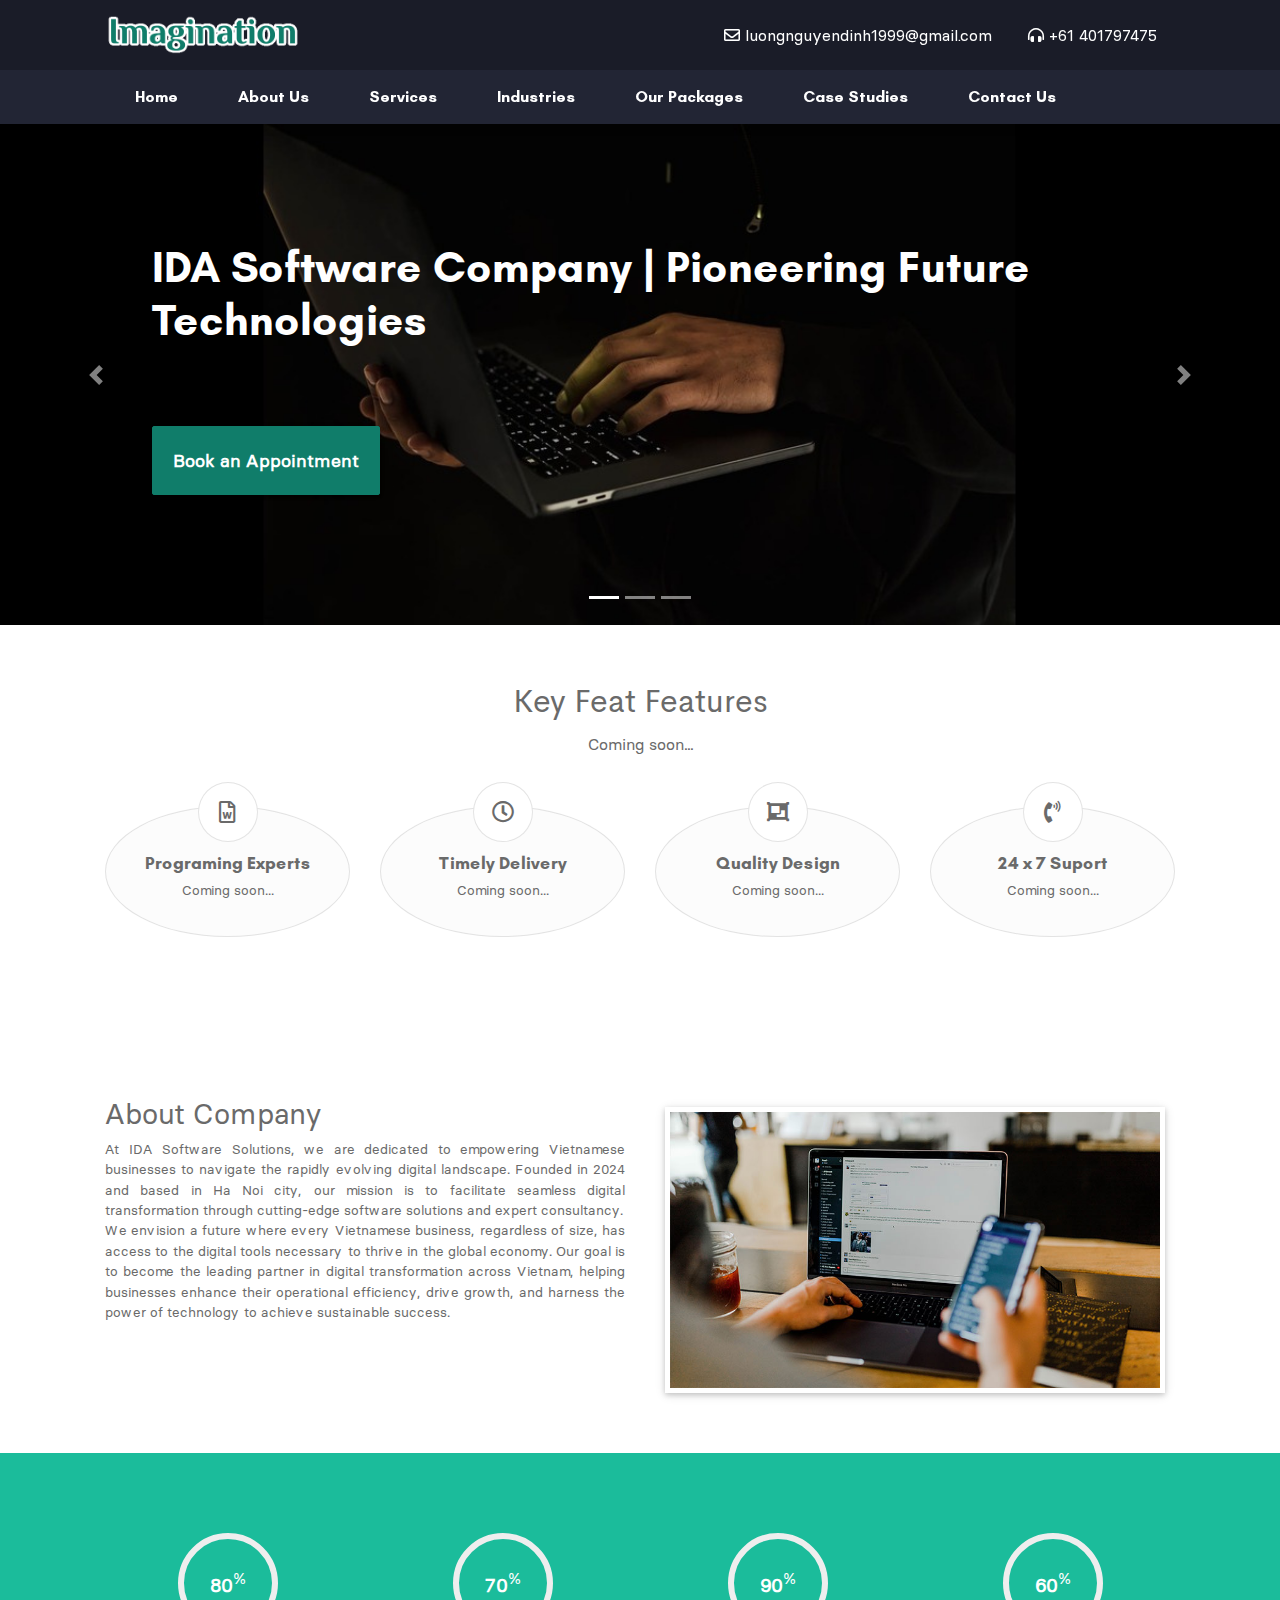
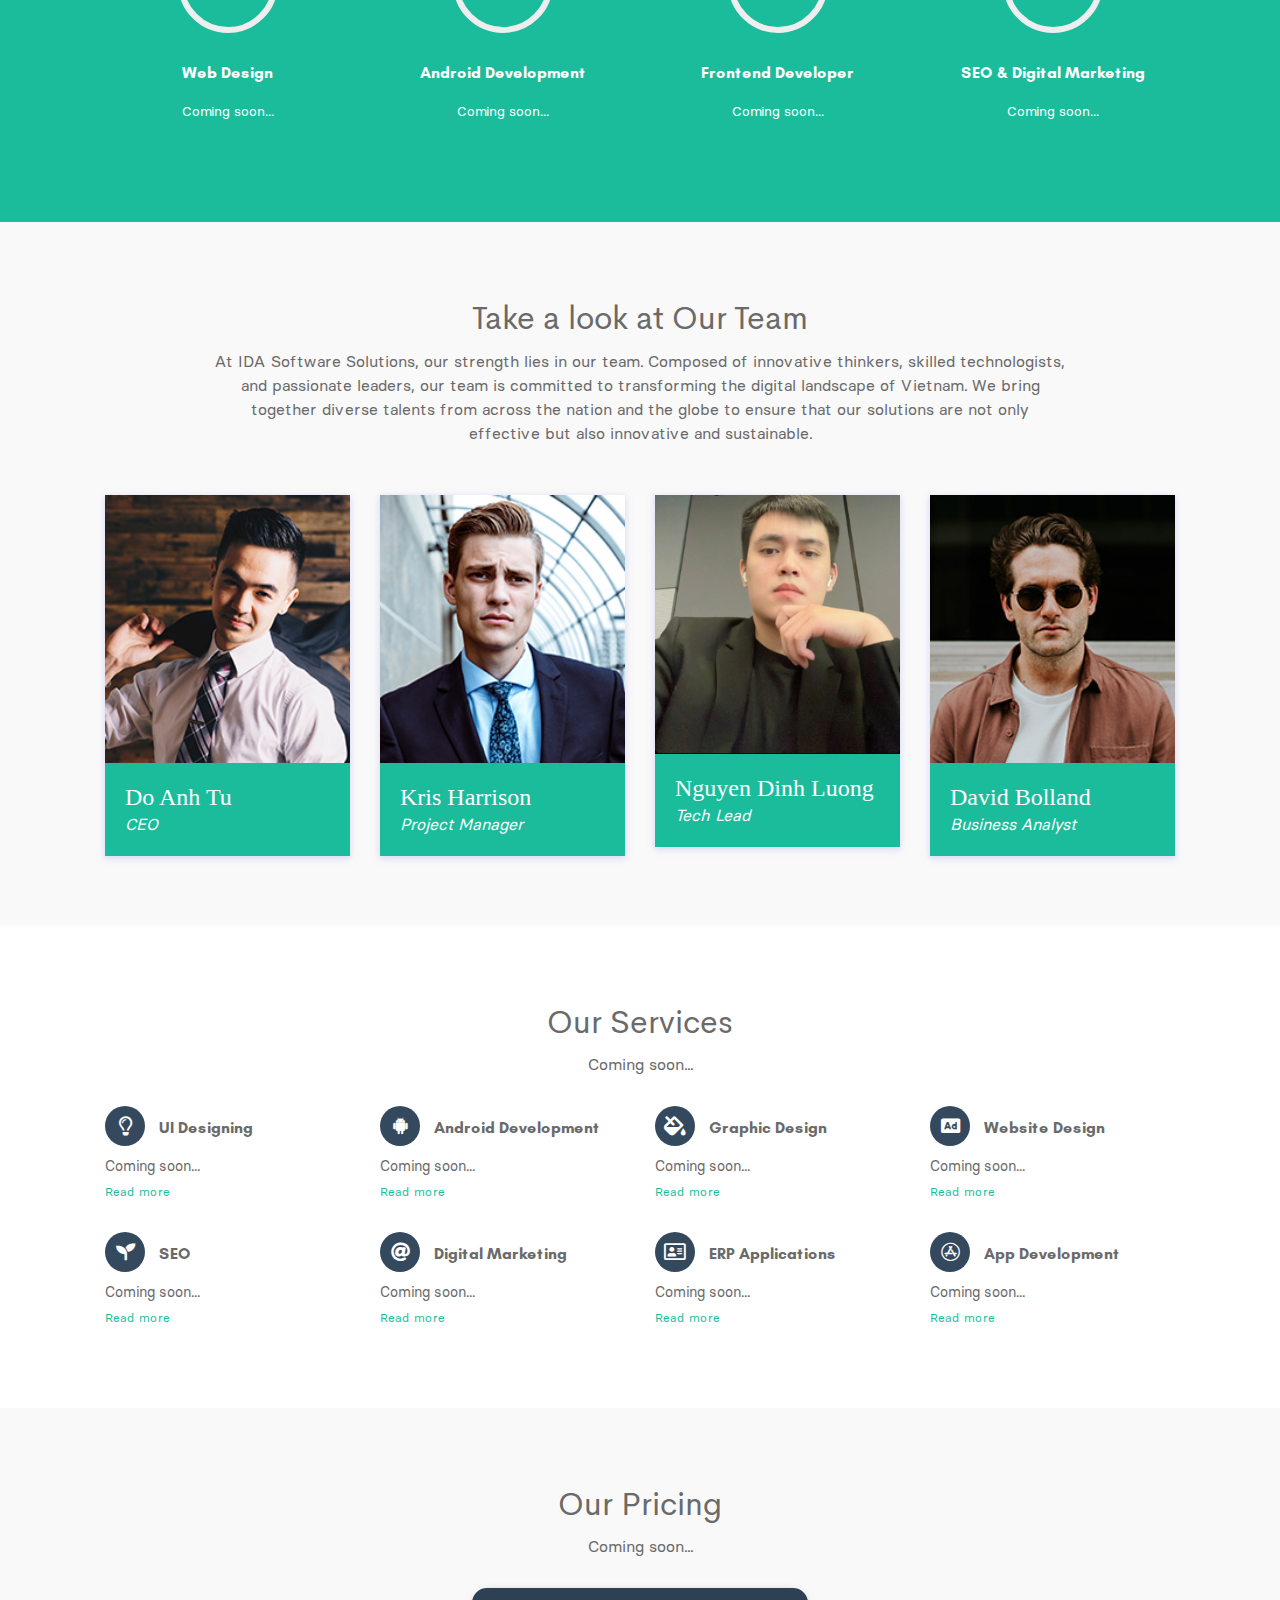
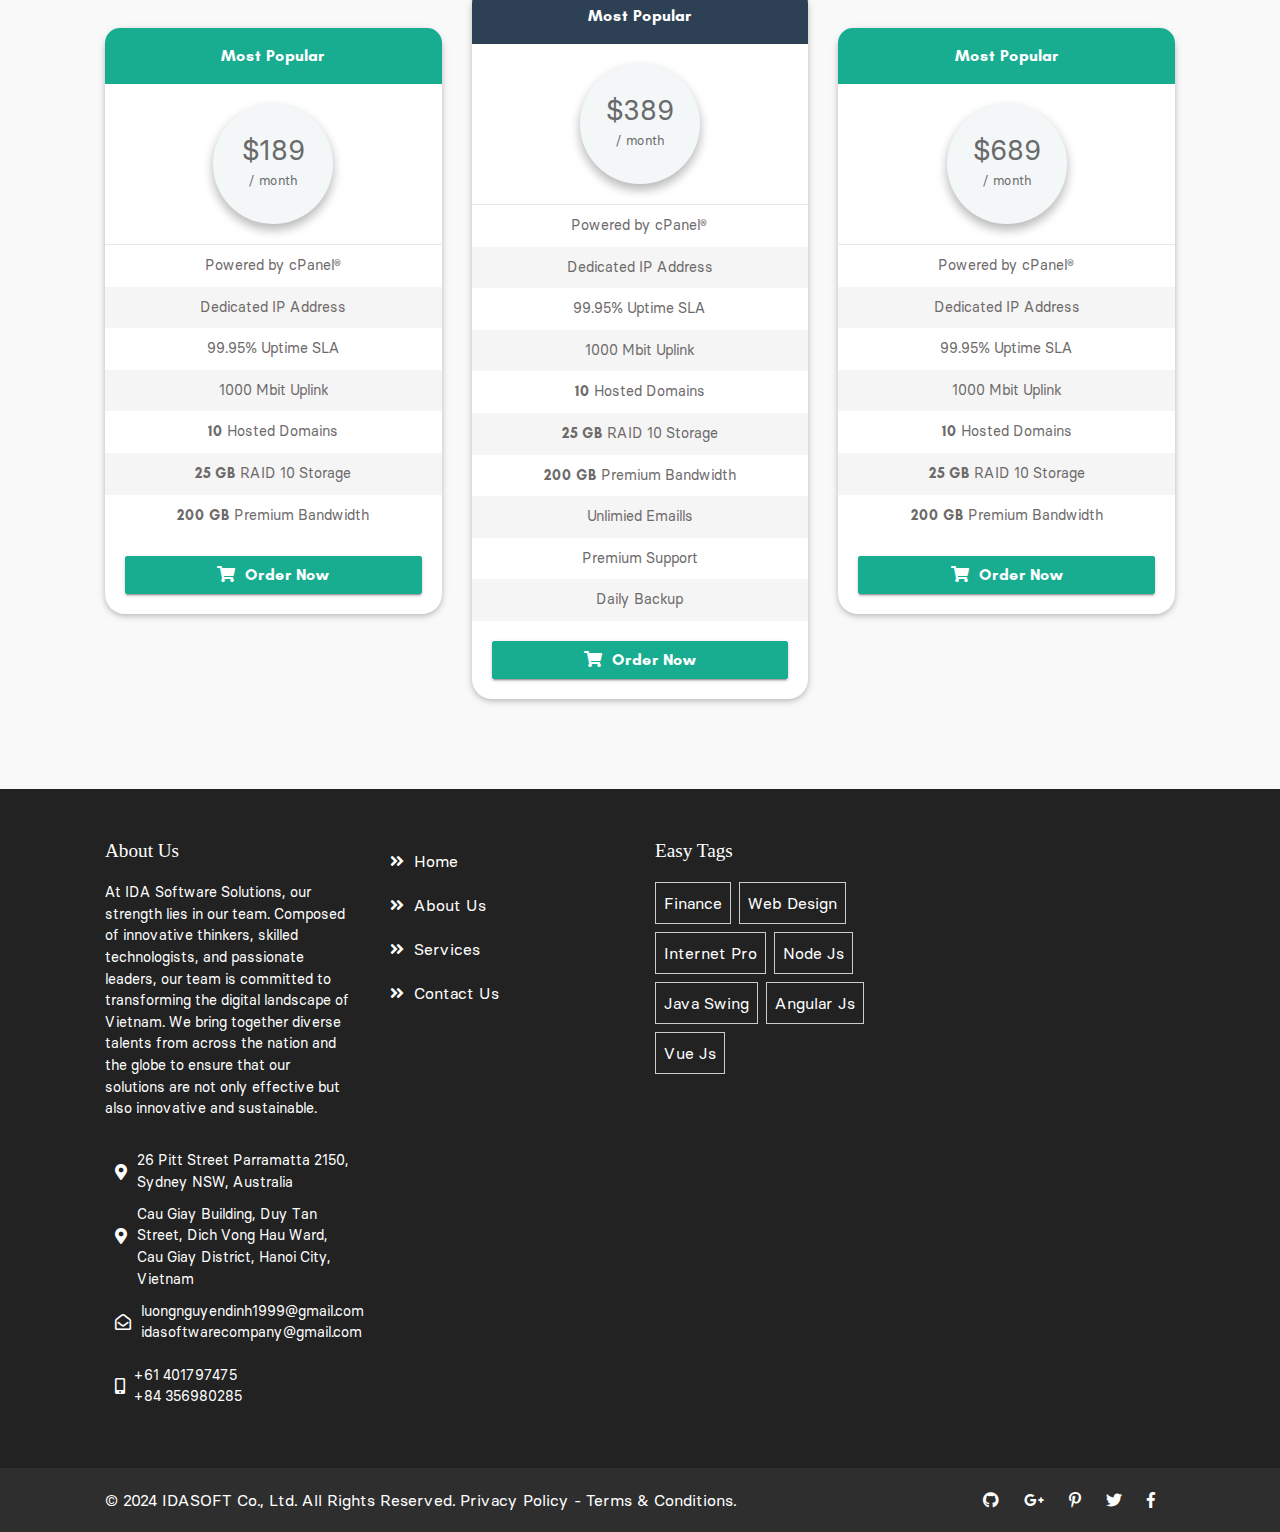
==== index.html @ e27342ec "Change content of web pages" ====
<!doctype html>
<html lang="en">

<head>
    <meta charset="utf-8">
    <meta name="viewport" content="width=device-width, initial-scale=1, shrink-to-fit=no">
    <title> IDA Software Company | Pioneering Future Technologies</title>

    <link rel="shortcut icon" href="assets/images/fav.jpg">
    <link rel="stylesheet" href="assets/css/bootstrap.min.css">
    <link rel="stylesheet" href="assets/css/fontawsom-all.min.css">
    <link rel="stylesheet" href="assets/css/animate.css">
    <link rel="stylesheet" type="text/css" href="assets/css/style.css" />
</head>

<body>
    <!--################### Header Starts Here #######################--->
    <div class="header-container container-fluid">
        <div class="header-top">
            <div class="container">
                <div class="row">
                    <div class="col-lg-3 col-md-12">
                        <img src="assets/images/logo.png" alt="">
                        <button class="navbar-toggler d-lg-none d-md-block " type="button" data-toggle="collapse" data-target="#navbarSupportedContent" aria-controls="navbarSupportedContent" aria-expanded="false" aria-label="Toggle navigation">
                            <i class="fas fa-bars"></i>
                        </button>
                    </div>
                    <div class="col-lg-9 d-none d-lg-block">
                        <ul>
                            <li><i class="far fa-envelope"></i> luongnguyendinh1999@gmail.com</li>
                            <li><i class="fas fa-headphones-alt"></i> +61 401797475</li>
                        </ul>
                    </div>
                </div>
            </div>
        </div>
        <div id="menu-jk" class="header-bottom contaienr-fluid">
            <div class="container">

                <nav class="navbar navbar-expand-lg navbar-light bg-light">


                    <div class="collapse navbar-collapse" id="navbarSupportedContent">
                        <ul class="navbar-nav mr-auto">
                            <li class="nav-item active">
                                <a class="nav-link" href="index.html">Home <span class="sr-only">(current)</span></a>
                            </li>
                            <li class="nav-item">
                                <a class="nav-link" href="">About Us</a>
                            </li>
                            <li class="nav-item">
                                <a class="nav-link" href="">Services</a>
                            </li>
                            <li class="nav-item">
                                <a class="nav-link" href="">Industries</a>
                            </li>
                            <li class="nav-item">
                                <a class="nav-link" href="">Our Packages</a>
                            </li>
                            <li class="nav-item">
                                <a class="nav-link" href="">Case Studies</a>
                            </li>
                            <li class="nav-item">
                                <a class="nav-link" href="contact-us.html">Contact Us</a>
                            </li>
                        </ul>

                    </div>
                </nav>
            </div>
        </div>
    </div>


    <!--################### Slider Starts Here #######################--->

    <div class="slider-detail">

        <div id="carouselExampleIndicators" class="carousel slide" data-ride="carousel">
            <ol class="carousel-indicators">
                <li data-target="#carouselExampleIndicators" data-slide-to="0" class="active"></li>
                <li data-target="#carouselExampleIndicators" data-slide-to="1"></li>
                <li data-target="#carouselExampleIndicators" data-slide-to="2"></li>
            </ol>
            <div class="carousel-inner">
                <div class="carousel-item active">
                    <img class="d-block w-100" src="assets/images/slider/slider1.jpg" alt="First slide">
                    <div class="carousel-caption vdg-cur d-none d-md-block">
                        <h5 class="animated bounceInDown">IDA Software Company | Pioneering Future Technologies</h5>
                        <p class="animated bounceInLeft"></p>
                        <div class="row vbh">
                            <div class="btn btn-success animated bounceInUp"> Book an Appointment </div>
                        </div>
                    </div>
                </div>
                <div class="carousel-item ">
                    <img class="d-block w-100" src="assets/images/slider/slider2.jpg" alt="Second slide">
                    <div class="carousel-caption fvgb d-none d-md-block">
                        <h5 class="animated bounceInDown">Providing digital solutions for businesses</h5>
                        <p class="animated bounceInLeft"></p>
                        <div class="row vbh">

                            <div class="btn btn-success animated bounceInUp"> Book an Appointment </div>
                        </div>
                    </div>
                </div>
                <div class="carousel-item ">
                    <img class="d-block w-100" src="assets/images/slider/slider3.jpg" alt="Third slide">
                    <div class="carousel-caption fvgb d-none d-md-block">
                        <h5 class="animated bounceInDown">Provide strategies and solutions to help the government effectively transform digitally</h5>
                        <p class="animated bounceInLeft"></p>
                        <div class="row vbh">
                            <div class="btn btn-success animated bounceInUp"> Book an Appointment </div>
                        </div>
                    </div>
                </div>
            </div>
            <a class="carousel-control-prev" href="#carouselExampleIndicators" role="button" data-slide="prev">
                <span class="carousel-control-prev-icon" aria-hidden="true"></span>
                <span class="sr-only">Previous</span>
            </a>
            <a class="carousel-control-next" href="#carouselExampleIndicators" role="button" data-slide="next">
                <span class="carousel-control-next-icon" aria-hidden="true"></span>
                <span class="sr-only">Next</span>
            </a>
        </div>


    </div>

    <!--################### Key Features Starts Here #######################--->
       
        <div class="key-feature container-fluid">
           <div class="container">
              <div class="session-title row">
                  <h2>Key Feat Features</h2>
                  <p>Coming soon...</p>
              </div>
               <div class="row">
                   <div class="col-md-3 key-div">
                       <div class="key-cover">
                           <i class="far fa-file-word"></i>
                           <h4>Programing Experts</h4>
                           <p>Coming soon...</p>
                       </div>
                   </div>
                   <div class="col-md-3 key-div">
                       <div class="key-cover">
                           <i class="far fa-clock"></i>
                           <h4>Timely Delivery</h4>
                           <p>Coming soon...</p>
                       </div>
                   </div>
                   <div class="col-md-3 key-div">
                       <div class="key-cover">
                           <i class="fas fa-object-group"></i>
                           <h4>Quality Design</h4>
                           <p>Coming soon...</p>
                       </div>
                   </div>
                   <div class="col-md-3 key-div">
                       <div class="key-cover">
                           <i class="fas fa-phone-volume"></i>
                           <h4>24 x 7 Suport</h4>
                           <p>Coming soon...</p>
                       </div>
                   </div>
               </div>
           </div>
       </div>


    <!--################### Testimonial Starts Here #######################--->
<!--        <div class="testimonial-container contaienr-fluid">-->
<!--            <div class="container">-->
<!--                <div class="session-title row">-->
<!--                  <h2>What People Say about Us</h2>-->
<!--                  <p>Lorem ipsum dolor sit amet, consectetur adipiscing elit. Fusce fringilla vel nisl a dictum. Donec ut est arcu. Donec hendrerit velit</p>-->
<!--                </div>-->
<!--                <div class="test-row row">-->
<!--                    <div class="col-md-6">-->
<!--                        <div class="test-card">-->
<!--                            <div class="image">-->
<!--                                <img src="assets/images/testimonial/member-01.jpg" alt="">-->
<!--                            </div>-->
<!--                            <div class="detail">-->
<!--                                <h3>Krisinan Kumar</h3>-->
<!--                                <p>Vestibulum consequat ligula sit amet ligula mollis consequat  In consequat tincidunt risus. pellentesque pulvinar. Suspendisse congue a diam in volutpat. Nullam maximus, lectus </p>-->
<!--                            </div>-->
<!--                        </div>-->
<!--                    </div>-->
<!--                    <div class="col-md-6">-->
<!--                        <div class="test-card">-->
<!--                            <div class="image">-->
<!--                                <img src="assets/images/testimonial/member-02.jpg" alt="">-->
<!--                            </div>-->
<!--                            <div class="detail">-->
<!--                                <h3>Steve Smith</h3>-->
<!--                                <p>Vestibulum consequat ligula sit amet ligula mollis consequat  In consequat tincidunt risus. pellentesque pulvinar. Suspendisse congue a diam in volutpat. Nullam maximus, lectus </p>-->
<!--                            </div>-->
<!--                        </div>-->
<!--                    </div>-->
<!--                    -->
<!--                    <div class="col-md-6">-->
<!--                        <div class="test-card">-->
<!--                            <div class="image">-->
<!--                                <img src="assets/images/testimonial/member-03.jpg" alt="">-->
<!--                            </div>-->
<!--                            <div class="detail">-->
<!--                                <h3>Adel Reshide</h3>-->
<!--                                <p>Vestibulum consequat ligula sit amet ligula mollis consequat  In consequat tincidunt risus. pellentesque pulvinar. Suspendisse congue a diam in volutpat. Nullam maximus, lectus </p>-->
<!--                            </div>-->
<!--                        </div>-->
<!--                    </div>-->
<!--                    -->
<!--                    <div class="col-md-6">-->
<!--                        <div class="test-card">-->
<!--                            <div class="image">-->
<!--                                <img src="assets/images/testimonial/member-04.jpg" alt="">-->
<!--                            </div>-->
<!--                            <div class="detail">-->
<!--                                <h3>Jonney Smith</h3>-->
<!--                                <p>Vestibulum consequat ligula sit amet ligula mollis consequat  In consequat tincidunt risus. pellentesque pulvinar. Suspendisse congue a diam in volutpat. Nullam maximus, lectus </p>-->
<!--                            </div>-->
<!--                        </div>-->
<!--                    </div>-->
<!--                    -->
<!--                </div>-->
<!--            </div>-->
<!--        </div>-->


    <!--################### About Us Starts Here #######################--->

         <div id="about" class="about-company">
          <div class="container">
              <div class="row">
                 <div class="col-md-6">
                   <div class="detail">
                       <h3>About Company</h3>
                       <p>At IDA Software Solutions, we are dedicated to empowering Vietnamese businesses to navigate the rapidly evolving digital landscape. Founded in 2024 and based in Ha Noi city, our mission is to facilitate seamless digital transformation through cutting-edge software solutions and expert consultancy.</p>
                       <p>We envision a future where every Vietnamese business, regardless of size, has access to the digital tools necessary to thrive in the global economy. Our goal is to become the leading partner in digital transformation across Vietnam, helping businesses enhance their operational efficiency, drive growth, and harness the power of technology to achieve sustainable success.</p>
                   </div>
               </div>
               <div class="col-md-6">
                   <div class="imag">
                       <img src="assets/images/about.jpg" alt="">
                   </div>
               </div> 
              </div>
          </div>
           
       </div>

    <!--################### Latest News Starts Here #######################--->
<!--        <div class="blog-container contaienr-fluid">-->
<!--            <div class="container">-->
<!--                <div class="session-title row">-->
<!--                  <h2>What People Say about Us</h2>-->
<!--                  <p>Lorem ipsum dolor sit amet, consectetur adipiscing elit. Fusce fringilla vel nisl a dictum. Donec ut est arcu. Donec hendrerit velit</p>-->
<!--                </div>-->
<!--                <div class="row news-row">-->
<!--                    <div class="col-md-6">-->
<!--                        <div class="news-card">-->
<!--                            <div class="image">-->
<!--                                <img src="assets/images/blog/blog_01.jpg" alt="">-->
<!--                            </div>-->
<!--                            <div class="detail">-->
<!--                                <h3>Latest News about Smarteye</h3>-->
<!--                                <p>Lorem ipsum dolor sit amet, consectetur adipiscing elit. Fusce fringilla vel nisl a dictum. Donec ut est arcu. Donec hendrerit consectetur adipiscing elit. </p>-->
<!--                                <p class="footp">-->
<!--                                    27 Comments <span>/</span>-->
<!--                                    Blog Design <span>/</span>-->
<!--                                    Read More-->
<!--                                </p>-->
<!--                            </div>-->
<!--                        </div>-->
<!--                    </div>-->
<!--                    <div class="col-md-6">-->
<!--                        <div class="news-card">-->
<!--                            <div class="image">-->
<!--                                <img src="assets/images/blog/blog_02.jpg" alt="">-->
<!--                            </div>-->
<!--                            <div class="detail">-->
<!--                                <h3>Apple Launch its New Phone</h3>-->
<!--                                <p>Lorem ipsum dolor sit amet, consectetur adipiscing elit. Fusce fringilla vel nisl a dictum. Donec ut est arcu. Donec hendrerit consectetur adipiscing elit. </p>-->
<!--                                <p class="footp">-->
<!--                                    27 Comments <span>/</span>-->
<!--                                    Blog Design <span>/</span>-->
<!--                                    Read More-->
<!--                                </p>-->
<!--                            </div>-->
<!--                        </div>-->
<!--                    </div>-->
<!--                    <div class="col-md-6">-->
<!--                        <div class="news-card">-->
<!--                            <div class="image">-->
<!--                                <img src="assets/images/blog/blog_03.jpg" alt="">-->
<!--                            </div>-->
<!--                            <div class="detail">-->
<!--                                <h3>About Windows 10 Update</h3>-->
<!--                                <p>Lorem ipsum dolor sit amet, consectetur adipiscing elit. Fusce fringilla vel nisl a dictum. Donec ut est arcu. Donec hendrerit consectetur adipiscing elit. </p>-->
<!--                                <p class="footp">-->
<!--                                    27 Comments <span>/</span>-->
<!--                                    Blog Design <span>/</span>-->
<!--                                    Read More-->
<!--                                </p>-->
<!--                            </div>-->
<!--                        </div>-->
<!--                    </div>-->
<!--                    <div class="col-md-6">-->
<!--                        <div class="news-card">-->
<!--                            <div class="image">-->
<!--                                <img src="assets/images/blog/blog_04.jpg" alt="">-->
<!--                            </div>-->
<!--                            <div class="detail">-->
<!--                                <h3>Latest News about Smarteye</h3>-->
<!--                                <p>Lorem ipsum dolor sit amet, consectetur adipiscing elit. Fusce fringilla vel nisl a dictum. Donec ut est arcu. Donec hendrerit consectetur adipiscing elit. </p>-->
<!--                                <p class="footp">-->
<!--                                    27 Comments <span>/</span>-->
<!--                                    Blog Design <span>/</span>-->
<!--                                    Read More-->
<!--                                </p>-->
<!--                            </div>-->
<!--                        </div>-->
<!--                    </div>-->
<!--                </div>-->
<!--            </div>-->
<!--        </div>-->
    <!--################### Count Starts Here #######################--->
       <div id="why" class="our-capablit container-fluid">
           <div class="layy">
               <div class="container">
                  <div class="row">
                    <div class="col-md-3">
                       <div class="cap-det">
                           <!-- Progress bar 1 -->
                            <div class="progress mx-auto" data-value='80'>
                              <span class="progress-left">
                                    <span class="progress-bar border-primary"></span>
                              </span>
                              <span class="progress-right">
                                    <span class="progress-bar border-primary"></span>
                              </span>
                              <div class="progress-value w-100 h-100 rounded-circle d-flex align-items-center justify-content-center">
                                <div class="h2 font-weight-bold">80<sup class="small">%</sup></div>
                              </div>
                            </div>
                            <!-- END -->
                           <h6>Web Design</h6>
                           <p>Coming soon...</p>
                       </div>
                   </div>
                   <div class="col-md-3">
                       <div class="cap-det">
                          <!-- Progress bar 1 -->
                            <div class="progress mx-auto" data-value='80'>
                              <span class="progress-left">
                                    <span class="progress-bar border-primary"></span>
                              </span>
                              <span class="progress-right">
                                    <span class="progress-bar border-primary"></span>
                              </span>
                              <div class="progress-value w-100 h-100 rounded-circle d-flex align-items-center justify-content-center">
                                <div class="h2 font-weight-bold">70<sup class="small">%</sup></div>
                              </div>
                            </div>
                            <!-- END -->
                           <h6>Android Development</h6>
                           <p>Coming soon...</p>
                       </div>
                   </div>
                   <div class="col-md-3">
                       <div class="cap-det">
                          <!-- Progress bar 1 -->
                            <div class="progress mx-auto" data-value='80'>
                              <span class="progress-left">
                                    <span class="progress-bar border-primary"></span>
                              </span>
                              <span class="progress-right">
                                    <span class="progress-bar border-primary"></span>
                              </span>
                              <div class="progress-value w-100 h-100 rounded-circle d-flex align-items-center justify-content-center">
                                <div class="h2 font-weight-bold">90<sup class="small">%</sup></div>
                              </div>
                            </div>
                            <!-- END -->
                           <h6>Frontend Developer</h6>
                           <p>Coming soon...</p>
                       </div>
                   </div>
                   
                   <div class="col-md-3">
                       <div class="cap-det">
                          <!-- Progress bar 1 -->
                            <div class="progress mx-auto" data-value='80'>
                              <span class="progress-left">
                                    <span class="progress-bar border-primary"></span>
                              </span>
                              <span class="progress-right">
                                    <span class="progress-bar border-primary"></span>
                              </span>
                              <div class="progress-value w-100 h-100 rounded-circle d-flex align-items-center justify-content-center">
                                <div class="h2 font-weight-bold">60<sup class="small">%</sup></div>
                              </div>
                            </div>
                            <!-- END -->
                           <h6>SEO & Digital Marketing</h6>
                           <p>Coming soon...</p>
                       </div>
                   </div>
                  </div>
               </div>
           </div>
       </div>


    <!--################### Team Starts Here #######################--->
    <section class="our-team team-11">
        <div class="container">
            <div class="session-title row">
                  <h2>Take a look at Our Team</h2>
                  <p>At IDA Software Solutions, our strength lies in our team. Composed of innovative thinkers, skilled technologists, and passionate leaders, our team is committed to transforming the digital landscape of Vietnam. We bring together diverse talents from across the nation and the globe to ensure that our solutions are not only effective but also innovative and sustainable.</p>
            </div>
            <div class="row team-row">
                <div class="col-md-3 col-sm-6">
                    <div class="single-usr">
                        <img src="assets/images/team/team-memb1.jpg" alt="">
                        <div class="det-o">
                            <h4>Do Anh Tu</h4>
                            <i>CEO</i>
                        </div>
                    </div>
                </div>
                <div class="col-md-3 col-sm-6">
                    <div class="single-usr">
                        <img src="assets/images/team/team-memb3.jpg" alt="">
                        <div class="det-o">
                            <h4>Kris Harrison</h4>
                            <i>Project Manager</i>
                        </div>
                    </div>
                </div>
                <div class="col-md-3 col-sm-6">
                    <div class="single-usr">
                        <img src="assets/images/team/team-memb4.jpg" alt="">
                        <div class="det-o">
                            <h4>Nguyen Dinh Luong</h4>
                            <i>Tech Lead</i>
                        </div>
                    </div>
                </div>
                <div class="col-md-3 col-sm-6">
                    <div class="single-usr">
                        <img src="assets/images/team/team-memb2.jpg" alt="">
                        <div class="det-o">
                            <h4>David Bolland</h4>
                            <i>Business Analyst</i>
                        </div>
                    </div>
                </div>
            </div>
        </div>
    </section>
    <!--################### Services Starts Here #######################--->
    <div class="services container-fluid">
       <div class="container">
           <div class="session-title row">
                  <h2>Our Services</h2>
                  <p>Coming soon...</p>
            </div>
            <div class="service-row row">
                <div class="col-md-3">
                    <div class="service-card">
                        <h4><i class="far fa-lightbulb"></i> UI Designing</h4>
                        <p>Coming soon...</p>
                        <span>Read more</span>
                    </div>
                </div>
                
                <div class="col-md-3">
                    <div class="service-card">
                        <h4><i class="fab fa-android"></i> Android Development</h4>
                        <p>Coming soon...</p>
                        <span>Read more</span>
                    </div>
                </div>
                
                <div class="col-md-3">
                    <div class="service-card">
                        <h4><i class="fas fa-fill-drip"></i> Graphic Design</h4>
                        <p>Coming soon...</p>
                        <span>Read more</span>
                    </div>
                </div>
                
                <div class="col-md-3">
                    <div class="service-card">
                        <h4><i class="fas fa-ad"></i> Website Design</h4>
                        <p>Coming soon...</p>
                        <span>Read more</span>
                    </div>
                </div>
                
                <div class="col-md-3">
                    <div class="service-card">
                        <h4><i class="fas fa-seedling"></i> SEO</h4>
                        <p>Coming soon...</p>
                        <span>Read more</span>
                    </div>
                </div>
                
                <div class="col-md-3">
                    <div class="service-card">
                        <h4><i class="fas fa-at"></i> Digital Marketing</h4>
                        <p>Coming soon...</p>
                        <span>Read more</span>
                    </div>
                </div>
                
                <div class="col-md-3">
                    <div class="service-card">
                        <h4><i class="far fa-address-card"></i> ERP  Applications</h4>
                        <p>Coming soon...</p>
                        <span>Read more</span>
                    </div>
                </div>
                
                <div class="col-md-3">
                    <div class="service-card">
                        <h4><i class="fab fa-app-store"></i> App Development</h4>
                        <p>Coming soon...</p>
                        <span>Read more</span>
                    </div>
                </div>
                
            </div>
       </div>
        
    </div>


    <!--################### Pricing Starts Here #######################--->
    
     <section id="price" class="price-tab container-fluid">
        <div class="container">
           <div class="session-title row">
                 <h2>Our Pricing</h2>
                 <p>Coming soon...</p>
           </div>
            <div class="row">
               
                <div class="col-md-4">
                    <div class="product-box">
                        <div class="product-popular">
                            Most Popular
                        </div>
                        <div class="product-price">
                            <div class="rokij"> $189 <p class="term"> / month</p></div>
                            
                        </div>
                        <div class="product-features">
                            
                            <ul class="smal">
                               
                                <li>
                                    Powered by cPanel®
                                </li>
                                <li>
                                    Dedicated IP Address
                                </li>
                                <li>
                                    99.95% Uptime SLA
                                </li>
                                <li>
                                    1000 Mbit Uplink
                                </li>
                                <li>
                                    <strong>10</strong> Hosted Domains
                                </li>
                                <li>
                                    <strong>25 GB</strong> RAID 10 Storage
                                </li>
                                <li>
                                    <strong>200 GB</strong> Premium Bandwidth
                                </li>
                            </ul>
                        </div>
                        <div class="product-order">
                            <a class="btn btn-success" href="products-cloud-hosting.html#cloud-starter-monthly">
                                <i class="fas fa-shopping-cart icon-left"></i>Order Now
                            </a>
                        </div>
                    </div>
                </div>

                <div class="col-md-4">
                    <div class="product-box ultimate">
                        <div class="product-popular ppo">
                            Most Popular
                        </div>
                        
                        <div class="product-price">
                            <div class="rokij">$389 <p class="term"> / month</p></div>
                            
                        </div>
                        <div class="product-features">
                           
                            <ul class="smal">
                                <li>
                                    Powered by cPanel®
                                </li>
                                <li>
                                    Dedicated IP Address
                                </li>
                                <li>
                                    99.95% Uptime SLA
                                </li>
                                <li>
                                    1000 Mbit Uplink
                                </li>
                                <li>
                                    <strong>10</strong> Hosted Domains
                                </li>
                                <li>
                                    <strong>25 GB</strong> RAID 10 Storage
                                </li>
                                <li>
                                    <strong>200 GB</strong> Premium Bandwidth
                                </li>
                                <li>
                                    Unlimied Emaills
                                </li>
                                <li>
                                   Premium Support
                                </li>
                                <li>
                                    Daily Backup
                                </li>
                            </ul>
                        </div>
                        <div class="product-order">
                            <a class="btn btn-success" href="products-cloud-hosting.html#cloud-starter-monthly">
                                <i class="fas fa-shopping-cart icon-left"></i>Order Now
                            </a>
                        </div>
                    </div>
                </div>

                <div class="col-md-4">
                    <div class="product-box">
                        <div class="product-popular">
                            Most Popular
                        </div>
                        <div class="product-price">
                            <div class="rokij">$689<p class="term"> / month</p></div>
                        </div>
                        <div class="product-features">
                            
                            <ul class="smal">
                                <li>
                                    Powered by cPanel®
                                </li>
                                <li>
                                    Dedicated IP Address
                                </li>
                                <li>
                                    99.95% Uptime SLA
                                </li>
                                <li>
                                    1000 Mbit Uplink
                                </li>
                                 <li>
                                    <strong>10</strong> Hosted Domains
                                </li>
                                <li>
                                    <strong>25 GB</strong> RAID 10 Storage
                                </li>
                                <li>
                                    <strong>200 GB</strong> Premium Bandwidth
                                </li>
                            </ul>
                        </div>
                        <div class="product-order">
                            <a class="btn btn-success" href="products-cloud-hosting.html#cloud-starter-monthly">
                                <i class="fas fa-shopping-cart icon-left"></i>Order Now
                            </a>
                        </div>
                    </div>
                </div>
            </div>
        </div>
    </section>
    

    <!--################### Footer Starts Here #######################--->
    <footer id="contact">
    <div class="container">
        <div class="row">
            <div class="col-md-3 about">
                <h2>About Us</h2>
                <p>At IDA Software Solutions, our strength lies in our team. Composed of innovative thinkers, skilled technologists, and passionate leaders, our team is committed to transforming the digital landscape of Vietnam. We bring together diverse talents from across the nation and the globe to ensure that our solutions are not only effective but also innovative and sustainable.</p>
                
                <div class="foot-address">
                    <div class="icon">
                        <i class="fas fa-map-marker-alt"></i>
                    </div>
                    <div class="addet">
                        26 Pitt Street
                        Parramatta 2150, Sydney
                        NSW, Australia
                    </div>
                </div>
                <div class="foot-address">
                    <div class="icon">
                        <i class="fas fa-map-marker-alt"></i>
                    </div>
                    <div class="addet">
                        Cau Giay Building, Duy Tan Street,
                        Dich Vong Hau Ward, Cau Giay District,
                        Hanoi City, Vietnam
                    </div>
                </div>
                <div class="foot-address">
                    <div class="icon">
                        <i class="far fa-envelope-open"></i>
                    </div>
                    <div class="addet">
                        luongnguyendinh1999@gmail.com <br>
                        idasoftwarecompany@gmail.com
                    </div>
                </div>
                <div class="foot-address">
                    <div class="icon">
                         <i class="fas fa-mobile-alt"></i>
                    </div>
                    <div class="addet">
                        +61 401797475 <br>
                        +84 356980285
                    </div>
                </div>
            </div>
<!--            <div class="col-md-3 fotblog">-->
<!--                <h2>From latest Blog</h2>-->
<!--                <div class="blohjb">-->
<!--                    <p>dignissim. Integer tempor facilisis malesuada. Proin ac varius velit, tincidunt condimentum</p>-->
<!--                    <span>22-1-2019</span>-->
<!--                </div>-->
<!--                <div class="blohjb">-->
<!--                    <p>dignissim. Integer tempor facilisis malesuada. Proin ac varius velit, tincidunt condimentum</p>-->
<!--                    <span>22-1-2019</span>-->
<!--                </div>-->
<!--                <div class="blohjb">-->
<!--                    <p>dignissim. Integer tempor facilisis malesuada. Proin ac varius velit, tincidunt condimentum</p>-->
<!--                    <span>22-1-2019</span>-->
<!--                </div>-->
<!--            </div>-->
            <div class="col-md-3 glink">
                <ul>
                    <li><a href="index.html"><i class="fas fa-angle-double-right"></i>Home</a></li>
                    <li><a href=""><i class="fas fa-angle-double-right"></i>About Us</a></li>
                    <li><a href=""><i class="fas fa-angle-double-right"></i>Services</a></li>
                    <li><a href=""><i class="fas fa-angle-double-right"></i>Contact Us</a></li>
                </ul>
            </div>
            <div class="col-md-3 tags">
                <h2>Easy Tags</h2>
                <ul>
                    <li>Finance</li>
                    <li>Web Design</li>
                    <li>Internet Pro</li>
                    <li>Node Js</li>
                    <li>Java Swing</li>
                    <li>Angular Js</li>
                    <li>Vue Js</li>
                </ul>
            </div>
        </div>
    </div>
</footer>
<div class="copy">
            <div class="container">
                <a href="https://www.smarteyeapps.com/">© 2024 IDASOFT Co., Ltd. All Rights Reserved.
                    Privacy Policy - Terms & Conditions.</a>
                <span>
                <a><i class="fab fa-github"></i></a>
                <a><i class="fab fa-google-plus-g"></i></a>
                <a><i class="fab fa-pinterest-p"></i></a>
                <a><i class="fab fa-twitter"></i></a>
                <a><i class="fab fa-facebook-f"></i></a>
        </span>
            </div>

        </div>

</body>
<script src="assets/js/jquery-3.2.1.min.js"></script>
<script src="assets/js/popper.min.js"></script>
<script src="assets/js/bootstrap.min.js"></script>
<script src="assets/plugins/scroll-fixed/jquery-scrolltofixed-min.js"></script>
<script src="assets/js/script.js"></script>


</html>
---- assets/css/fontawsom-all.min.css ----
/*!
 * Font Awesome Free 5.3.1 by @fontawesome - https://fontawesome.com
 * License - https://fontawesome.com/license/free (Icons: CC BY 4.0, Fonts: SIL OFL 1.1, Code: MIT License)
 */
.fa,.fab,.fal,.far,.fas{-moz-osx-font-smoothing:grayscale;-webkit-font-smoothing:antialiased;display:inline-block;font-style:normal;font-variant:normal;text-rendering:auto;line-height:1}.fa-lg{font-size:1.33333em;line-height:.75em;vertical-align:-.0667em}.fa-xs{font-size:.75em}.fa-sm{font-size:.875em}.fa-1x{font-size:1em}.fa-2x{font-size:2em}.fa-3x{font-size:3em}.fa-4x{font-size:4em}.fa-5x{font-size:5em}.fa-6x{font-size:6em}.fa-7x{font-size:7em}.fa-8x{font-size:8em}.fa-9x{font-size:9em}.fa-10x{font-size:10em}.fa-fw{text-align:center;width:1.25em}.fa-ul{list-style-type:none;margin-left:2.5em;padding-left:0}.fa-ul>li{position:relative}.fa-li{left:-2em;position:absolute;text-align:center;width:2em;line-height:inherit}.fa-border{border:.08em solid #eee;border-radius:.1em;padding:.2em .25em .15em}.fa-pull-left{float:left}.fa-pull-right{float:right}.fa.fa-pull-left,.fab.fa-pull-left,.fal.fa-pull-left,.far.fa-pull-left,.fas.fa-pull-left{margin-right:.3em}.fa.fa-pull-right,.fab.fa-pull-right,.fal.fa-pull-right,.far.fa-pull-right,.fas.fa-pull-right{margin-left:.3em}.fa-spin{animation:fa-spin 2s infinite linear}.fa-pulse{animation:fa-spin 1s infinite steps(8)}@keyframes fa-spin{0%{transform:rotate(0deg)}to{transform:rotate(1turn)}}.fa-rotate-90{-ms-filter:"progid:DXImageTransform.Microsoft.BasicImage(rotation=1)";transform:rotate(90deg)}.fa-rotate-180{-ms-filter:"progid:DXImageTransform.Microsoft.BasicImage(rotation=2)";transform:rotate(180deg)}.fa-rotate-270{-ms-filter:"progid:DXImageTransform.Microsoft.BasicImage(rotation=3)";transform:rotate(270deg)}.fa-flip-horizontal{-ms-filter:"progid:DXImageTransform.Microsoft.BasicImage(rotation=0, mirror=1)";transform:scaleX(-1)}.fa-flip-vertical{transform:scaleY(-1)}.fa-flip-horizontal.fa-flip-vertical,.fa-flip-vertical{-ms-filter:"progid:DXImageTransform.Microsoft.BasicImage(rotation=2, mirror=1)"}.fa-flip-horizontal.fa-flip-vertical{transform:scale(-1)}:root .fa-flip-horizontal,:root .fa-flip-vertical,:root .fa-rotate-90,:root .fa-rotate-180,:root .fa-rotate-270{-webkit-filter:none;filter:none}.fa-stack{display:inline-block;height:2em;line-height:2em;position:relative;vertical-align:middle;width:2em}.fa-stack-1x,.fa-stack-2x{left:0;position:absolute;text-align:center;width:100%}.fa-stack-1x{line-height:inherit}.fa-stack-2x{font-size:2em}.fa-inverse{color:#fff}.fa-500px:before{content:"\f26e"}.fa-accessible-icon:before{content:"\f368"}.fa-accusoft:before{content:"\f369"}.fa-ad:before{content:"\f641"}.fa-address-book:before{content:"\f2b9"}.fa-address-card:before{content:"\f2bb"}.fa-adjust:before{content:"\f042"}.fa-adn:before{content:"\f170"}.fa-adversal:before{content:"\f36a"}.fa-affiliatetheme:before{content:"\f36b"}.fa-air-freshener:before{content:"\f5d0"}.fa-algolia:before{content:"\f36c"}.fa-align-center:before{content:"\f037"}.fa-align-justify:before{content:"\f039"}.fa-align-left:before{content:"\f036"}.fa-align-right:before{content:"\f038"}.fa-alipay:before{content:"\f642"}.fa-allergies:before{content:"\f461"}.fa-amazon:before{content:"\f270"}.fa-amazon-pay:before{content:"\f42c"}.fa-ambulance:before{content:"\f0f9"}.fa-american-sign-language-interpreting:before{content:"\f2a3"}.fa-amilia:before{content:"\f36d"}.fa-anchor:before{content:"\f13d"}.fa-android:before{content:"\f17b"}.fa-angellist:before{content:"\f209"}.fa-angle-double-down:before{content:"\f103"}.fa-angle-double-left:before{content:"\f100"}.fa-angle-double-right:before{content:"\f101"}.fa-angle-double-up:before{content:"\f102"}.fa-angle-down:before{content:"\f107"}.fa-angle-left:before{content:"\f104"}.fa-angle-right:before{content:"\f105"}.fa-angle-up:before{content:"\f106"}.fa-angry:before{content:"\f556"}.fa-angrycreative:before{content:"\f36e"}.fa-angular:before{content:"\f420"}.fa-ankh:before{content:"\f644"}.fa-app-store:before{content:"\f36f"}.fa-app-store-ios:before{content:"\f370"}.fa-apper:before{content:"\f371"}.fa-apple:before{content:"\f179"}.fa-apple-alt:before{content:"\f5d1"}.fa-apple-pay:before{content:"\f415"}.fa-archive:before{content:"\f187"}.fa-archway:before{content:"\f557"}.fa-arrow-alt-circle-down:before{content:"\f358"}.fa-arrow-alt-circle-left:before{content:"\f359"}.fa-arrow-alt-circle-right:before{content:"\f35a"}.fa-arrow-alt-circle-up:before{content:"\f35b"}.fa-arrow-circle-down:before{content:"\f0ab"}.fa-arrow-circle-left:before{content:"\f0a8"}.fa-arrow-circle-right:before{content:"\f0a9"}.fa-arrow-circle-up:before{content:"\f0aa"}.fa-arrow-down:before{content:"\f063"}.fa-arrow-left:before{content:"\f060"}.fa-arrow-right:before{content:"\f061"}.fa-arrow-up:before{content:"\f062"}.fa-arrows-alt:before{content:"\f0b2"}.fa-arrows-alt-h:before{content:"\f337"}.fa-arrows-alt-v:before{content:"\f338"}.fa-assistive-listening-systems:before{content:"\f2a2"}.fa-asterisk:before{content:"\f069"}.fa-asymmetrik:before{content:"\f372"}.fa-at:before{content:"\f1fa"}.fa-atlas:before{content:"\f558"}.fa-atom:before{content:"\f5d2"}.fa-audible:before{content:"\f373"}.fa-audio-description:before{content:"\f29e"}.fa-autoprefixer:before{content:"\f41c"}.fa-avianex:before{content:"\f374"}.fa-aviato:before{content:"\f421"}.fa-award:before{content:"\f559"}.fa-aws:before{content:"\f375"}.fa-backspace:before{content:"\f55a"}.fa-backward:before{content:"\f04a"}.fa-balance-scale:before{content:"\f24e"}.fa-ban:before{content:"\f05e"}.fa-band-aid:before{content:"\f462"}.fa-bandcamp:before{content:"\f2d5"}.fa-barcode:before{content:"\f02a"}.fa-bars:before{content:"\f0c9"}.fa-baseball-ball:before{content:"\f433"}.fa-basketball-ball:before{content:"\f434"}.fa-bath:before{content:"\f2cd"}.fa-battery-empty:before{content:"\f244"}.fa-battery-full:before{content:"\f240"}.fa-battery-half:before{content:"\f242"}.fa-battery-quarter:before{content:"\f243"}.fa-battery-three-quarters:before{content:"\f241"}.fa-bed:before{content:"\f236"}.fa-beer:before{content:"\f0fc"}.fa-behance:before{content:"\f1b4"}.fa-behance-square:before{content:"\f1b5"}.fa-bell:before{content:"\f0f3"}.fa-bell-slash:before{content:"\f1f6"}.fa-bezier-curve:before{content:"\f55b"}.fa-bible:before{content:"\f647"}.fa-bicycle:before{content:"\f206"}.fa-bimobject:before{content:"\f378"}.fa-binoculars:before{content:"\f1e5"}.fa-birthday-cake:before{content:"\f1fd"}.fa-bitbucket:before{content:"\f171"}.fa-bitcoin:before{content:"\f379"}.fa-bity:before{content:"\f37a"}.fa-black-tie:before{content:"\f27e"}.fa-blackberry:before{content:"\f37b"}.fa-blender:before{content:"\f517"}.fa-blind:before{content:"\f29d"}.fa-blogger:before{content:"\f37c"}.fa-blogger-b:before{content:"\f37d"}.fa-bluetooth:before{content:"\f293"}.fa-bluetooth-b:before{content:"\f294"}.fa-bold:before{content:"\f032"}.fa-bolt:before{content:"\f0e7"}.fa-bomb:before{content:"\f1e2"}.fa-bone:before{content:"\f5d7"}.fa-bong:before{content:"\f55c"}.fa-book:before{content:"\f02d"}.fa-book-open:before{content:"\f518"}.fa-book-reader:before{content:"\f5da"}.fa-bookmark:before{content:"\f02e"}.fa-bowling-ball:before{content:"\f436"}.fa-box:before{content:"\f466"}.fa-box-open:before{content:"\f49e"}.fa-boxes:before{content:"\f468"}.fa-braille:before{content:"\f2a1"}.fa-brain:before{content:"\f5dc"}.fa-briefcase:before{content:"\f0b1"}.fa-briefcase-medical:before{content:"\f469"}.fa-broadcast-tower:before{content:"\f519"}.fa-broom:before{content:"\f51a"}.fa-brush:before{content:"\f55d"}.fa-btc:before{content:"\f15a"}.fa-bug:before{content:"\f188"}.fa-building:before{content:"\f1ad"}.fa-bullhorn:before{content:"\f0a1"}.fa-bullseye:before{content:"\f140"}.fa-burn:before{content:"\f46a"}.fa-buromobelexperte:before{content:"\f37f"}.fa-bus:before{content:"\f207"}.fa-bus-alt:before{content:"\f55e"}.fa-business-time:before{content:"\f64a"}.fa-buysellads:before{content:"\f20d"}.fa-calculator:before{content:"\f1ec"}.fa-calendar:before{content:"\f133"}.fa-calendar-alt:before{content:"\f073"}.fa-calendar-check:before{content:"\f274"}.fa-calendar-minus:before{content:"\f272"}.fa-calendar-plus:before{content:"\f271"}.fa-calendar-times:before{content:"\f273"}.fa-camera:before{content:"\f030"}.fa-camera-retro:before{content:"\f083"}.fa-cannabis:before{content:"\f55f"}.fa-capsules:before{content:"\f46b"}.fa-car:before{content:"\f1b9"}.fa-car-alt:before{content:"\f5de"}.fa-car-battery:before{content:"\f5df"}.fa-car-crash:before{content:"\f5e1"}.fa-car-side:before{content:"\f5e4"}.fa-caret-down:before{content:"\f0d7"}.fa-caret-left:before{content:"\f0d9"}.fa-caret-right:before{content:"\f0da"}.fa-caret-square-down:before{content:"\f150"}.fa-caret-square-left:before{content:"\f191"}.fa-caret-square-right:before{content:"\f152"}.fa-caret-square-up:before{content:"\f151"}.fa-caret-up:before{content:"\f0d8"}.fa-cart-arrow-down:before{content:"\f218"}.fa-cart-plus:before{content:"\f217"}.fa-cc-amazon-pay:before{content:"\f42d"}.fa-cc-amex:before{content:"\f1f3"}.fa-cc-apple-pay:before{content:"\f416"}.fa-cc-diners-club:before{content:"\f24c"}.fa-cc-discover:before{content:"\f1f2"}.fa-cc-jcb:before{content:"\f24b"}.fa-cc-mastercard:before{content:"\f1f1"}.fa-cc-paypal:before{content:"\f1f4"}.fa-cc-stripe:before{content:"\f1f5"}.fa-cc-visa:before{content:"\f1f0"}.fa-centercode:before{content:"\f380"}.fa-certificate:before{content:"\f0a3"}.fa-chalkboard:before{content:"\f51b"}.fa-chalkboard-teacher:before{content:"\f51c"}.fa-charging-station:before{content:"\f5e7"}.fa-chart-area:before{content:"\f1fe"}.fa-chart-bar:before{content:"\f080"}.fa-chart-line:before{content:"\f201"}.fa-chart-pie:before{content:"\f200"}.fa-check:before{content:"\f00c"}.fa-check-circle:before{content:"\f058"}.fa-check-double:before{content:"\f560"}.fa-check-square:before{content:"\f14a"}.fa-chess:before{content:"\f439"}.fa-chess-bishop:before{content:"\f43a"}.fa-chess-board:before{content:"\f43c"}.fa-chess-king:before{content:"\f43f"}.fa-chess-knight:before{content:"\f441"}.fa-chess-pawn:before{content:"\f443"}.fa-chess-queen:before{content:"\f445"}.fa-chess-rook:before{content:"\f447"}.fa-chevron-circle-down:before{content:"\f13a"}.fa-chevron-circle-left:before{content:"\f137"}.fa-chevron-circle-right:before{content:"\f138"}.fa-chevron-circle-up:before{content:"\f139"}.fa-chevron-down:before{content:"\f078"}.fa-chevron-left:before{content:"\f053"}.fa-chevron-right:before{content:"\f054"}.fa-chevron-up:before{content:"\f077"}.fa-child:before{content:"\f1ae"}.fa-chrome:before{content:"\f268"}.fa-church:before{content:"\f51d"}.fa-circle:before{content:"\f111"}.fa-circle-notch:before{content:"\f1ce"}.fa-city:before{content:"\f64f"}.fa-clipboard:before{content:"\f328"}.fa-clipboard-check:before{content:"\f46c"}.fa-clipboard-list:before{content:"\f46d"}.fa-clock:before{content:"\f017"}.fa-clone:before{content:"\f24d"}.fa-closed-captioning:before{content:"\f20a"}.fa-cloud:before{content:"\f0c2"}.fa-cloud-download-alt:before{content:"\f381"}.fa-cloud-upload-alt:before{content:"\f382"}.fa-cloudscale:before{content:"\f383"}.fa-cloudsmith:before{content:"\f384"}.fa-cloudversify:before{content:"\f385"}.fa-cocktail:before{content:"\f561"}.fa-code:before{content:"\f121"}.fa-code-branch:before{content:"\f126"}.fa-codepen:before{content:"\f1cb"}.fa-codiepie:before{content:"\f284"}.fa-coffee:before{content:"\f0f4"}.fa-cog:before{content:"\f013"}.fa-cogs:before{content:"\f085"}.fa-coins:before{content:"\f51e"}.fa-columns:before{content:"\f0db"}.fa-comment:before{content:"\f075"}.fa-comment-alt:before{content:"\f27a"}.fa-comment-dollar:before{content:"\f651"}.fa-comment-dots:before{content:"\f4ad"}.fa-comment-slash:before{content:"\f4b3"}.fa-comments:before{content:"\f086"}.fa-comments-dollar:before{content:"\f653"}.fa-compact-disc:before{content:"\f51f"}.fa-compass:before{content:"\f14e"}.fa-compress:before{content:"\f066"}.fa-concierge-bell:before{content:"\f562"}.fa-connectdevelop:before{content:"\f20e"}.fa-contao:before{content:"\f26d"}.fa-cookie:before{content:"\f563"}.fa-cookie-bite:before{content:"\f564"}.fa-copy:before{content:"\f0c5"}.fa-copyright:before{content:"\f1f9"}.fa-couch:before{content:"\f4b8"}.fa-cpanel:before{content:"\f388"}.fa-creative-commons:before{content:"\f25e"}.fa-creative-commons-by:before{content:"\f4e7"}.fa-creative-commons-nc:before{content:"\f4e8"}.fa-creative-commons-nc-eu:before{content:"\f4e9"}.fa-creative-commons-nc-jp:before{content:"\f4ea"}.fa-creative-commons-nd:before{content:"\f4eb"}.fa-creative-commons-pd:before{content:"\f4ec"}.fa-creative-commons-pd-alt:before{content:"\f4ed"}.fa-creative-commons-remix:before{content:"\f4ee"}.fa-creative-commons-sa:before{content:"\f4ef"}.fa-creative-commons-sampling:before{content:"\f4f0"}.fa-creative-commons-sampling-plus:before{content:"\f4f1"}.fa-creative-commons-share:before{content:"\f4f2"}.fa-credit-card:before{content:"\f09d"}.fa-crop:before{content:"\f125"}.fa-crop-alt:before{content:"\f565"}.fa-cross:before{content:"\f654"}.fa-crosshairs:before{content:"\f05b"}.fa-crow:before{content:"\f520"}.fa-crown:before{content:"\f521"}.fa-css3:before{content:"\f13c"}.fa-css3-alt:before{content:"\f38b"}.fa-cube:before{content:"\f1b2"}.fa-cubes:before{content:"\f1b3"}.fa-cut:before{content:"\f0c4"}.fa-cuttlefish:before{content:"\f38c"}.fa-d-and-d:before{content:"\f38d"}.fa-dashcube:before{content:"\f210"}.fa-database:before{content:"\f1c0"}.fa-deaf:before{content:"\f2a4"}.fa-delicious:before{content:"\f1a5"}.fa-deploydog:before{content:"\f38e"}.fa-deskpro:before{content:"\f38f"}.fa-desktop:before{content:"\f108"}.fa-deviantart:before{content:"\f1bd"}.fa-dharmachakra:before{content:"\f655"}.fa-diagnoses:before{content:"\f470"}.fa-dice:before{content:"\f522"}.fa-dice-five:before{content:"\f523"}.fa-dice-four:before{content:"\f524"}.fa-dice-one:before{content:"\f525"}.fa-dice-six:before{content:"\f526"}.fa-dice-three:before{content:"\f527"}.fa-dice-two:before{content:"\f528"}.fa-digg:before{content:"\f1a6"}.fa-digital-ocean:before{content:"\f391"}.fa-digital-tachograph:before{content:"\f566"}.fa-directions:before{content:"\f5eb"}.fa-discord:before{content:"\f392"}.fa-discourse:before{content:"\f393"}.fa-divide:before{content:"\f529"}.fa-dizzy:before{content:"\f567"}.fa-dna:before{content:"\f471"}.fa-dochub:before{content:"\f394"}.fa-docker:before{content:"\f395"}.fa-dollar-sign:before{content:"\f155"}.fa-dolly:before{content:"\f472"}.fa-dolly-flatbed:before{content:"\f474"}.fa-donate:before{content:"\f4b9"}.fa-door-closed:before{content:"\f52a"}.fa-door-open:before{content:"\f52b"}.fa-dot-circle:before{content:"\f192"}.fa-dove:before{content:"\f4ba"}.fa-download:before{content:"\f019"}.fa-draft2digital:before{content:"\f396"}.fa-drafting-compass:before{content:"\f568"}.fa-draw-polygon:before{content:"\f5ee"}.fa-dribbble:before{content:"\f17d"}.fa-dribbble-square:before{content:"\f397"}.fa-dropbox:before{content:"\f16b"}.fa-drum:before{content:"\f569"}.fa-drum-steelpan:before{content:"\f56a"}.fa-drupal:before{content:"\f1a9"}.fa-dumbbell:before{content:"\f44b"}.fa-dyalog:before{content:"\f399"}.fa-earlybirds:before{content:"\f39a"}.fa-ebay:before{content:"\f4f4"}.fa-edge:before{content:"\f282"}.fa-edit:before{content:"\f044"}.fa-eject:before{content:"\f052"}.fa-elementor:before{content:"\f430"}.fa-ellipsis-h:before{content:"\f141"}.fa-ellipsis-v:before{content:"\f142"}.fa-ello:before{content:"\f5f1"}.fa-ember:before{content:"\f423"}.fa-empire:before{content:"\f1d1"}.fa-envelope:before{content:"\f0e0"}.fa-envelope-open:before{content:"\f2b6"}.fa-envelope-open-text:before{content:"\f658"}.fa-envelope-square:before{content:"\f199"}.fa-envira:before{content:"\f299"}.fa-equals:before{content:"\f52c"}.fa-eraser:before{content:"\f12d"}.fa-erlang:before{content:"\f39d"}.fa-ethereum:before{content:"\f42e"}.fa-etsy:before{content:"\f2d7"}.fa-euro-sign:before{content:"\f153"}.fa-exchange-alt:before{content:"\f362"}.fa-exclamation:before{content:"\f12a"}.fa-exclamation-circle:before{content:"\f06a"}.fa-exclamation-triangle:before{content:"\f071"}.fa-expand:before{content:"\f065"}.fa-expand-arrows-alt:before{content:"\f31e"}.fa-expeditedssl:before{content:"\f23e"}.fa-external-link-alt:before{content:"\f35d"}.fa-external-link-square-alt:before{content:"\f360"}.fa-eye:before{content:"\f06e"}.fa-eye-dropper:before{content:"\f1fb"}.fa-eye-slash:before{content:"\f070"}.fa-facebook:before{content:"\f09a"}.fa-facebook-f:before{content:"\f39e"}.fa-facebook-messenger:before{content:"\f39f"}.fa-facebook-square:before{content:"\f082"}.fa-fast-backward:before{content:"\f049"}.fa-fast-forward:before{content:"\f050"}.fa-fax:before{content:"\f1ac"}.fa-feather:before{content:"\f52d"}.fa-feather-alt:before{content:"\f56b"}.fa-female:before{content:"\f182"}.fa-fighter-jet:before{content:"\f0fb"}.fa-file:before{content:"\f15b"}.fa-file-alt:before{content:"\f15c"}.fa-file-archive:before{content:"\f1c6"}.fa-file-audio:before{content:"\f1c7"}.fa-file-code:before{content:"\f1c9"}.fa-file-contract:before{content:"\f56c"}.fa-file-download:before{content:"\f56d"}.fa-file-excel:before{content:"\f1c3"}.fa-file-export:before{content:"\f56e"}.fa-file-image:before{content:"\f1c5"}.fa-file-import:before{content:"\f56f"}.fa-file-invoice:before{content:"\f570"}.fa-file-invoice-dollar:before{content:"\f571"}.fa-file-medical:before{content:"\f477"}.fa-file-medical-alt:before{content:"\f478"}.fa-file-pdf:before{content:"\f1c1"}.fa-file-powerpoint:before{content:"\f1c4"}.fa-file-prescription:before{content:"\f572"}.fa-file-signature:before{content:"\f573"}.fa-file-upload:before{content:"\f574"}.fa-file-video:before{content:"\f1c8"}.fa-file-word:before{content:"\f1c2"}.fa-fill:before{content:"\f575"}.fa-fill-drip:before{content:"\f576"}.fa-film:before{content:"\f008"}.fa-filter:before{content:"\f0b0"}.fa-fingerprint:before{content:"\f577"}.fa-fire:before{content:"\f06d"}.fa-fire-extinguisher:before{content:"\f134"}.fa-firefox:before{content:"\f269"}.fa-first-aid:before{content:"\f479"}.fa-first-order:before{content:"\f2b0"}.fa-first-order-alt:before{content:"\f50a"}.fa-firstdraft:before{content:"\f3a1"}.fa-fish:before{content:"\f578"}.fa-flag:before{content:"\f024"}.fa-flag-checkered:before{content:"\f11e"}.fa-flask:before{content:"\f0c3"}.fa-flickr:before{content:"\f16e"}.fa-flipboard:before{content:"\f44d"}.fa-flushed:before{content:"\f579"}.fa-fly:before{content:"\f417"}.fa-folder:before{content:"\f07b"}.fa-folder-minus:before{content:"\f65d"}.fa-folder-open:before{content:"\f07c"}.fa-folder-plus:before{content:"\f65e"}.fa-font:before{content:"\f031"}.fa-font-awesome:before{content:"\f2b4"}.fa-font-awesome-alt:before{content:"\f35c"}.fa-font-awesome-flag:before{content:"\f425"}.fa-font-awesome-logo-full:before{content:"\f4e6"}.fa-fonticons:before{content:"\f280"}.fa-fonticons-fi:before{content:"\f3a2"}.fa-football-ball:before{content:"\f44e"}.fa-fort-awesome:before{content:"\f286"}.fa-fort-awesome-alt:before{content:"\f3a3"}.fa-forumbee:before{content:"\f211"}.fa-forward:before{content:"\f04e"}.fa-foursquare:before{content:"\f180"}.fa-free-code-camp:before{content:"\f2c5"}.fa-freebsd:before{content:"\f3a4"}.fa-frog:before{content:"\f52e"}.fa-frown:before{content:"\f119"}.fa-frown-open:before{content:"\f57a"}.fa-fulcrum:before{content:"\f50b"}.fa-funnel-dollar:before{content:"\f662"}.fa-futbol:before{content:"\f1e3"}.fa-galactic-republic:before{content:"\f50c"}.fa-galactic-senate:before{content:"\f50d"}.fa-gamepad:before{content:"\f11b"}.fa-gas-pump:before{content:"\f52f"}.fa-gavel:before{content:"\f0e3"}.fa-gem:before{content:"\f3a5"}.fa-genderless:before{content:"\f22d"}.fa-get-pocket:before{content:"\f265"}.fa-gg:before{content:"\f260"}.fa-gg-circle:before{content:"\f261"}.fa-gift:before{content:"\f06b"}.fa-git:before{content:"\f1d3"}.fa-git-square:before{content:"\f1d2"}.fa-github:before{content:"\f09b"}.fa-github-alt:before{content:"\f113"}.fa-github-square:before{content:"\f092"}.fa-gitkraken:before{content:"\f3a6"}.fa-gitlab:before{content:"\f296"}.fa-gitter:before{content:"\f426"}.fa-glass-martini:before{content:"\f000"}.fa-glass-martini-alt:before{content:"\f57b"}.fa-glasses:before{content:"\f530"}.fa-glide:before{content:"\f2a5"}.fa-glide-g:before{content:"\f2a6"}.fa-globe:before{content:"\f0ac"}.fa-globe-africa:before{content:"\f57c"}.fa-globe-americas:before{content:"\f57d"}.fa-globe-asia:before{content:"\f57e"}.fa-gofore:before{content:"\f3a7"}.fa-golf-ball:before{content:"\f450"}.fa-goodreads:before{content:"\f3a8"}.fa-goodreads-g:before{content:"\f3a9"}.fa-google:before{content:"\f1a0"}.fa-google-drive:before{content:"\f3aa"}.fa-google-play:before{content:"\f3ab"}.fa-google-plus:before{content:"\f2b3"}.fa-google-plus-g:before{content:"\f0d5"}.fa-google-plus-square:before{content:"\f0d4"}.fa-google-wallet:before{content:"\f1ee"}.fa-gopuram:before{content:"\f664"}.fa-graduation-cap:before{content:"\f19d"}.fa-gratipay:before{content:"\f184"}.fa-grav:before{content:"\f2d6"}.fa-greater-than:before{content:"\f531"}.fa-greater-than-equal:before{content:"\f532"}.fa-grimace:before{content:"\f57f"}.fa-grin:before{content:"\f580"}.fa-grin-alt:before{content:"\f581"}.fa-grin-beam:before{content:"\f582"}.fa-grin-beam-sweat:before{content:"\f583"}.fa-grin-hearts:before{content:"\f584"}.fa-grin-squint:before{content:"\f585"}.fa-grin-squint-tears:before{content:"\f586"}.fa-grin-stars:before{content:"\f587"}.fa-grin-tears:before{content:"\f588"}.fa-grin-tongue:before{content:"\f589"}.fa-grin-tongue-squint:before{content:"\f58a"}.fa-grin-tongue-wink:before{content:"\f58b"}.fa-grin-wink:before{content:"\f58c"}.fa-grip-horizontal:before{content:"\f58d"}.fa-grip-vertical:before{content:"\f58e"}.fa-gripfire:before{content:"\f3ac"}.fa-grunt:before{content:"\f3ad"}.fa-gulp:before{content:"\f3ae"}.fa-h-square:before{content:"\f0fd"}.fa-hacker-news:before{content:"\f1d4"}.fa-hacker-news-square:before{content:"\f3af"}.fa-hackerrank:before{content:"\f5f7"}.fa-hamsa:before{content:"\f665"}.fa-hand-holding:before{content:"\f4bd"}.fa-hand-holding-heart:before{content:"\f4be"}.fa-hand-holding-usd:before{content:"\f4c0"}.fa-hand-lizard:before{content:"\f258"}.fa-hand-paper:before{content:"\f256"}.fa-hand-peace:before{content:"\f25b"}.fa-hand-point-down:before{content:"\f0a7"}.fa-hand-point-left:before{content:"\f0a5"}.fa-hand-point-right:before{content:"\f0a4"}.fa-hand-point-up:before{content:"\f0a6"}.fa-hand-pointer:before{content:"\f25a"}.fa-hand-rock:before{content:"\f255"}.fa-hand-scissors:before{content:"\f257"}.fa-hand-spock:before{content:"\f259"}.fa-hands:before{content:"\f4c2"}.fa-hands-helping:before{content:"\f4c4"}.fa-handshake:before{content:"\f2b5"}.fa-hashtag:before{content:"\f292"}.fa-haykal:before{content:"\f666"}.fa-hdd:before{content:"\f0a0"}.fa-heading:before{content:"\f1dc"}.fa-headphones:before{content:"\f025"}.fa-headphones-alt:before{content:"\f58f"}.fa-headset:before{content:"\f590"}.fa-heart:before{content:"\f004"}.fa-heartbeat:before{content:"\f21e"}.fa-helicopter:before{content:"\f533"}.fa-highlighter:before{content:"\f591"}.fa-hips:before{content:"\f452"}.fa-hire-a-helper:before{content:"\f3b0"}.fa-history:before{content:"\f1da"}.fa-hockey-puck:before{content:"\f453"}.fa-home:before{content:"\f015"}.fa-hooli:before{content:"\f427"}.fa-hornbill:before{content:"\f592"}.fa-hospital:before{content:"\f0f8"}.fa-hospital-alt:before{content:"\f47d"}.fa-hospital-symbol:before{content:"\f47e"}.fa-hot-tub:before{content:"\f593"}.fa-hotel:before{content:"\f594"}.fa-hotjar:before{content:"\f3b1"}.fa-hourglass:before{content:"\f254"}.fa-hourglass-end:before{content:"\f253"}.fa-hourglass-half:before{content:"\f252"}.fa-hourglass-start:before{content:"\f251"}.fa-houzz:before{content:"\f27c"}.fa-html5:before{content:"\f13b"}.fa-hubspot:before{content:"\f3b2"}.fa-i-cursor:before{content:"\f246"}.fa-id-badge:before{content:"\f2c1"}.fa-id-card:before{content:"\f2c2"}.fa-id-card-alt:before{content:"\f47f"}.fa-image:before{content:"\f03e"}.fa-images:before{content:"\f302"}.fa-imdb:before{content:"\f2d8"}.fa-inbox:before{content:"\f01c"}.fa-indent:before{content:"\f03c"}.fa-industry:before{content:"\f275"}.fa-infinity:before{content:"\f534"}.fa-info:before{content:"\f129"}.fa-info-circle:before{content:"\f05a"}.fa-instagram:before{content:"\f16d"}.fa-internet-explorer:before{content:"\f26b"}.fa-ioxhost:before{content:"\f208"}.fa-italic:before{content:"\f033"}.fa-itunes:before{content:"\f3b4"}.fa-itunes-note:before{content:"\f3b5"}.fa-java:before{content:"\f4e4"}.fa-jedi:before{content:"\f669"}.fa-jedi-order:before{content:"\f50e"}.fa-jenkins:before{content:"\f3b6"}.fa-joget:before{content:"\f3b7"}.fa-joint:before{content:"\f595"}.fa-joomla:before{content:"\f1aa"}.fa-journal-whills:before{content:"\f66a"}.fa-js:before{content:"\f3b8"}.fa-js-square:before{content:"\f3b9"}.fa-jsfiddle:before{content:"\f1cc"}.fa-kaaba:before{content:"\f66b"}.fa-kaggle:before{content:"\f5fa"}.fa-key:before{content:"\f084"}.fa-keybase:before{content:"\f4f5"}.fa-keyboard:before{content:"\f11c"}.fa-keycdn:before{content:"\f3ba"}.fa-khanda:before{content:"\f66d"}.fa-kickstarter:before{content:"\f3bb"}.fa-kickstarter-k:before{content:"\f3bc"}.fa-kiss:before{content:"\f596"}.fa-kiss-beam:before{content:"\f597"}.fa-kiss-wink-heart:before{content:"\f598"}.fa-kiwi-bird:before{content:"\f535"}.fa-korvue:before{content:"\f42f"}.fa-landmark:before{content:"\f66f"}.fa-language:before{content:"\f1ab"}.fa-laptop:before{content:"\f109"}.fa-laptop-code:before{content:"\f5fc"}.fa-laravel:before{content:"\f3bd"}.fa-lastfm:before{content:"\f202"}.fa-lastfm-square:before{content:"\f203"}.fa-laugh:before{content:"\f599"}.fa-laugh-beam:before{content:"\f59a"}.fa-laugh-squint:before{content:"\f59b"}.fa-laugh-wink:before{content:"\f59c"}.fa-layer-group:before{content:"\f5fd"}.fa-leaf:before{content:"\f06c"}.fa-leanpub:before{content:"\f212"}.fa-lemon:before{content:"\f094"}.fa-less:before{content:"\f41d"}.fa-less-than:before{content:"\f536"}.fa-less-than-equal:before{content:"\f537"}.fa-level-down-alt:before{content:"\f3be"}.fa-level-up-alt:before{content:"\f3bf"}.fa-life-ring:before{content:"\f1cd"}.fa-lightbulb:before{content:"\f0eb"}.fa-line:before{content:"\f3c0"}.fa-link:before{content:"\f0c1"}.fa-linkedin:before{content:"\f08c"}.fa-linkedin-in:before{content:"\f0e1"}.fa-linode:before{content:"\f2b8"}.fa-linux:before{content:"\f17c"}.fa-lira-sign:before{content:"\f195"}.fa-list:before{content:"\f03a"}.fa-list-alt:before{content:"\f022"}.fa-list-ol:before{content:"\f0cb"}.fa-list-ul:before{content:"\f0ca"}.fa-location-arrow:before{content:"\f124"}.fa-lock:before{content:"\f023"}.fa-lock-open:before{content:"\f3c1"}.fa-long-arrow-alt-down:before{content:"\f309"}.fa-long-arrow-alt-left:before{content:"\f30a"}.fa-long-arrow-alt-right:before{content:"\f30b"}.fa-long-arrow-alt-up:before{content:"\f30c"}.fa-low-vision:before{content:"\f2a8"}.fa-luggage-cart:before{content:"\f59d"}.fa-lyft:before{content:"\f3c3"}.fa-magento:before{content:"\f3c4"}.fa-magic:before{content:"\f0d0"}.fa-magnet:before{content:"\f076"}.fa-mail-bulk:before{content:"\f674"}.fa-mailchimp:before{content:"\f59e"}.fa-male:before{content:"\f183"}.fa-mandalorian:before{content:"\f50f"}.fa-map:before{content:"\f279"}.fa-map-marked:before{content:"\f59f"}.fa-map-marked-alt:before{content:"\f5a0"}.fa-map-marker:before{content:"\f041"}.fa-map-marker-alt:before{content:"\f3c5"}.fa-map-pin:before{content:"\f276"}.fa-map-signs:before{content:"\f277"}.fa-markdown:before{content:"\f60f"}.fa-marker:before{content:"\f5a1"}.fa-mars:before{content:"\f222"}.fa-mars-double:before{content:"\f227"}.fa-mars-stroke:before{content:"\f229"}.fa-mars-stroke-h:before{content:"\f22b"}.fa-mars-stroke-v:before{content:"\f22a"}.fa-mastodon:before{content:"\f4f6"}.fa-maxcdn:before{content:"\f136"}.fa-medal:before{content:"\f5a2"}.fa-medapps:before{content:"\f3c6"}.fa-medium:before{content:"\f23a"}.fa-medium-m:before{content:"\f3c7"}.fa-medkit:before{content:"\f0fa"}.fa-medrt:before{content:"\f3c8"}.fa-meetup:before{content:"\f2e0"}.fa-megaport:before{content:"\f5a3"}.fa-meh:before{content:"\f11a"}.fa-meh-blank:before{content:"\f5a4"}.fa-meh-rolling-eyes:before{content:"\f5a5"}.fa-memory:before{content:"\f538"}.fa-menorah:before{content:"\f676"}.fa-mercury:before{content:"\f223"}.fa-microchip:before{content:"\f2db"}.fa-microphone:before{content:"\f130"}.fa-microphone-alt:before{content:"\f3c9"}.fa-microphone-alt-slash:before{content:"\f539"}.fa-microphone-slash:before{content:"\f131"}.fa-microscope:before{content:"\f610"}.fa-microsoft:before{content:"\f3ca"}.fa-minus:before{content:"\f068"}.fa-minus-circle:before{content:"\f056"}.fa-minus-square:before{content:"\f146"}.fa-mix:before{content:"\f3cb"}.fa-mixcloud:before{content:"\f289"}.fa-mizuni:before{content:"\f3cc"}.fa-mobile:before{content:"\f10b"}.fa-mobile-alt:before{content:"\f3cd"}.fa-modx:before{content:"\f285"}.fa-monero:before{content:"\f3d0"}.fa-money-bill:before{content:"\f0d6"}.fa-money-bill-alt:before{content:"\f3d1"}.fa-money-bill-wave:before{content:"\f53a"}.fa-money-bill-wave-alt:before{content:"\f53b"}.fa-money-check:before{content:"\f53c"}.fa-money-check-alt:before{content:"\f53d"}.fa-monument:before{content:"\f5a6"}.fa-moon:before{content:"\f186"}.fa-mortar-pestle:before{content:"\f5a7"}.fa-mosque:before{content:"\f678"}.fa-motorcycle:before{content:"\f21c"}.fa-mouse-pointer:before{content:"\f245"}.fa-music:before{content:"\f001"}.fa-napster:before{content:"\f3d2"}.fa-neos:before{content:"\f612"}.fa-neuter:before{content:"\f22c"}.fa-newspaper:before{content:"\f1ea"}.fa-nimblr:before{content:"\f5a8"}.fa-nintendo-switch:before{content:"\f418"}.fa-node:before{content:"\f419"}.fa-node-js:before{content:"\f3d3"}.fa-not-equal:before{content:"\f53e"}.fa-notes-medical:before{content:"\f481"}.fa-npm:before{content:"\f3d4"}.fa-ns8:before{content:"\f3d5"}.fa-nutritionix:before{content:"\f3d6"}.fa-object-group:before{content:"\f247"}.fa-object-ungroup:before{content:"\f248"}.fa-odnoklassniki:before{content:"\f263"}.fa-odnoklassniki-square:before{content:"\f264"}.fa-oil-can:before{content:"\f613"}.fa-old-republic:before{content:"\f510"}.fa-om:before{content:"\f679"}.fa-opencart:before{content:"\f23d"}.fa-openid:before{content:"\f19b"}.fa-opera:before{content:"\f26a"}.fa-optin-monster:before{content:"\f23c"}.fa-osi:before{content:"\f41a"}.fa-outdent:before{content:"\f03b"}.fa-page4:before{content:"\f3d7"}.fa-pagelines:before{content:"\f18c"}.fa-paint-brush:before{content:"\f1fc"}.fa-paint-roller:before{content:"\f5aa"}.fa-palette:before{content:"\f53f"}.fa-palfed:before{content:"\f3d8"}.fa-pallet:before{content:"\f482"}.fa-paper-plane:before{content:"\f1d8"}.fa-paperclip:before{content:"\f0c6"}.fa-parachute-box:before{content:"\f4cd"}.fa-paragraph:before{content:"\f1dd"}.fa-parking:before{content:"\f540"}.fa-passport:before{content:"\f5ab"}.fa-pastafarianism:before{content:"\f67b"}.fa-paste:before{content:"\f0ea"}.fa-patreon:before{content:"\f3d9"}.fa-pause:before{content:"\f04c"}.fa-pause-circle:before{content:"\f28b"}.fa-paw:before{content:"\f1b0"}.fa-paypal:before{content:"\f1ed"}.fa-peace:before{content:"\f67c"}.fa-pen:before{content:"\f304"}.fa-pen-alt:before{content:"\f305"}.fa-pen-fancy:before{content:"\f5ac"}.fa-pen-nib:before{content:"\f5ad"}.fa-pen-square:before{content:"\f14b"}.fa-pencil-alt:before{content:"\f303"}.fa-pencil-ruler:before{content:"\f5ae"}.fa-people-carry:before{content:"\f4ce"}.fa-percent:before{content:"\f295"}.fa-percentage:before{content:"\f541"}.fa-periscope:before{content:"\f3da"}.fa-phabricator:before{content:"\f3db"}.fa-phoenix-framework:before{content:"\f3dc"}.fa-phoenix-squadron:before{content:"\f511"}.fa-phone:before{content:"\f095"}.fa-phone-slash:before{content:"\f3dd"}.fa-phone-square:before{content:"\f098"}.fa-phone-volume:before{content:"\f2a0"}.fa-php:before{content:"\f457"}.fa-pied-piper:before{content:"\f2ae"}.fa-pied-piper-alt:before{content:"\f1a8"}.fa-pied-piper-hat:before{content:"\f4e5"}.fa-pied-piper-pp:before{content:"\f1a7"}.fa-piggy-bank:before{content:"\f4d3"}.fa-pills:before{content:"\f484"}.fa-pinterest:before{content:"\f0d2"}.fa-pinterest-p:before{content:"\f231"}.fa-pinterest-square:before{content:"\f0d3"}.fa-place-of-worship:before{content:"\f67f"}.fa-plane:before{content:"\f072"}.fa-plane-arrival:before{content:"\f5af"}.fa-plane-departure:before{content:"\f5b0"}.fa-play:before{content:"\f04b"}.fa-play-circle:before{content:"\f144"}.fa-playstation:before{content:"\f3df"}.fa-plug:before{content:"\f1e6"}.fa-plus:before{content:"\f067"}.fa-plus-circle:before{content:"\f055"}.fa-plus-square:before{content:"\f0fe"}.fa-podcast:before{content:"\f2ce"}.fa-poll:before{content:"\f681"}.fa-poll-h:before{content:"\f682"}.fa-poo:before{content:"\f2fe"}.fa-poop:before{content:"\f619"}.fa-portrait:before{content:"\f3e0"}.fa-pound-sign:before{content:"\f154"}.fa-power-off:before{content:"\f011"}.fa-pray:before{content:"\f683"}.fa-praying-hands:before{content:"\f684"}.fa-prescription:before{content:"\f5b1"}.fa-prescription-bottle:before{content:"\f485"}.fa-prescription-bottle-alt:before{content:"\f486"}.fa-print:before{content:"\f02f"}.fa-procedures:before{content:"\f487"}.fa-product-hunt:before{content:"\f288"}.fa-project-diagram:before{content:"\f542"}.fa-pushed:before{content:"\f3e1"}.fa-puzzle-piece:before{content:"\f12e"}.fa-python:before{content:"\f3e2"}.fa-qq:before{content:"\f1d6"}.fa-qrcode:before{content:"\f029"}.fa-question:before{content:"\f128"}.fa-question-circle:before{content:"\f059"}.fa-quidditch:before{content:"\f458"}.fa-quinscape:before{content:"\f459"}.fa-quora:before{content:"\f2c4"}.fa-quote-left:before{content:"\f10d"}.fa-quote-right:before{content:"\f10e"}.fa-quran:before{content:"\f687"}.fa-r-project:before{content:"\f4f7"}.fa-random:before{content:"\f074"}.fa-ravelry:before{content:"\f2d9"}.fa-react:before{content:"\f41b"}.fa-readme:before{content:"\f4d5"}.fa-rebel:before{content:"\f1d0"}.fa-receipt:before{content:"\f543"}.fa-recycle:before{content:"\f1b8"}.fa-red-river:before{content:"\f3e3"}.fa-reddit:before{content:"\f1a1"}.fa-reddit-alien:before{content:"\f281"}.fa-reddit-square:before{content:"\f1a2"}.fa-redo:before{content:"\f01e"}.fa-redo-alt:before{content:"\f2f9"}.fa-registered:before{content:"\f25d"}.fa-rendact:before{content:"\f3e4"}.fa-renren:before{content:"\f18b"}.fa-reply:before{content:"\f3e5"}.fa-reply-all:before{content:"\f122"}.fa-replyd:before{content:"\f3e6"}.fa-researchgate:before{content:"\f4f8"}.fa-resolving:before{content:"\f3e7"}.fa-retweet:before{content:"\f079"}.fa-rev:before{content:"\f5b2"}.fa-ribbon:before{content:"\f4d6"}.fa-road:before{content:"\f018"}.fa-robot:before{content:"\f544"}.fa-rocket:before{content:"\f135"}.fa-rocketchat:before{content:"\f3e8"}.fa-rockrms:before{content:"\f3e9"}.fa-route:before{content:"\f4d7"}.fa-rss:before{content:"\f09e"}.fa-rss-square:before{content:"\f143"}.fa-ruble-sign:before{content:"\f158"}.fa-ruler:before{content:"\f545"}.fa-ruler-combined:before{content:"\f546"}.fa-ruler-horizontal:before{content:"\f547"}.fa-ruler-vertical:before{content:"\f548"}.fa-rupee-sign:before{content:"\f156"}.fa-sad-cry:before{content:"\f5b3"}.fa-sad-tear:before{content:"\f5b4"}.fa-safari:before{content:"\f267"}.fa-sass:before{content:"\f41e"}.fa-save:before{content:"\f0c7"}.fa-schlix:before{content:"\f3ea"}.fa-school:before{content:"\f549"}.fa-screwdriver:before{content:"\f54a"}.fa-scribd:before{content:"\f28a"}.fa-search:before{content:"\f002"}.fa-search-dollar:before{content:"\f688"}.fa-search-location:before{content:"\f689"}.fa-search-minus:before{content:"\f010"}.fa-search-plus:before{content:"\f00e"}.fa-searchengin:before{content:"\f3eb"}.fa-seedling:before{content:"\f4d8"}.fa-sellcast:before{content:"\f2da"}.fa-sellsy:before{content:"\f213"}.fa-server:before{content:"\f233"}.fa-servicestack:before{content:"\f3ec"}.fa-shapes:before{content:"\f61f"}.fa-share:before{content:"\f064"}.fa-share-alt:before{content:"\f1e0"}.fa-share-alt-square:before{content:"\f1e1"}.fa-share-square:before{content:"\f14d"}.fa-shekel-sign:before{content:"\f20b"}.fa-shield-alt:before{content:"\f3ed"}.fa-ship:before{content:"\f21a"}.fa-shipping-fast:before{content:"\f48b"}.fa-shirtsinbulk:before{content:"\f214"}.fa-shoe-prints:before{content:"\f54b"}.fa-shopping-bag:before{content:"\f290"}.fa-shopping-basket:before{content:"\f291"}.fa-shopping-cart:before{content:"\f07a"}.fa-shopware:before{content:"\f5b5"}.fa-shower:before{content:"\f2cc"}.fa-shuttle-van:before{content:"\f5b6"}.fa-sign:before{content:"\f4d9"}.fa-sign-in-alt:before{content:"\f2f6"}.fa-sign-language:before{content:"\f2a7"}.fa-sign-out-alt:before{content:"\f2f5"}.fa-signal:before{content:"\f012"}.fa-signature:before{content:"\f5b7"}.fa-simplybuilt:before{content:"\f215"}.fa-sistrix:before{content:"\f3ee"}.fa-sitemap:before{content:"\f0e8"}.fa-sith:before{content:"\f512"}.fa-skull:before{content:"\f54c"}.fa-skyatlas:before{content:"\f216"}.fa-skype:before{content:"\f17e"}.fa-slack:before{content:"\f198"}.fa-slack-hash:before{content:"\f3ef"}.fa-sliders-h:before{content:"\f1de"}.fa-slideshare:before{content:"\f1e7"}.fa-smile:before{content:"\f118"}.fa-smile-beam:before{content:"\f5b8"}.fa-smile-wink:before{content:"\f4da"}.fa-smoking:before{content:"\f48d"}.fa-smoking-ban:before{content:"\f54d"}.fa-snapchat:before{content:"\f2ab"}.fa-snapchat-ghost:before{content:"\f2ac"}.fa-snapchat-square:before{content:"\f2ad"}.fa-snowflake:before{content:"\f2dc"}.fa-socks:before{content:"\f696"}.fa-solar-panel:before{content:"\f5ba"}.fa-sort:before{content:"\f0dc"}.fa-sort-alpha-down:before{content:"\f15d"}.fa-sort-alpha-up:before{content:"\f15e"}.fa-sort-amount-down:before{content:"\f160"}.fa-sort-amount-up:before{content:"\f161"}.fa-sort-down:before{content:"\f0dd"}.fa-sort-numeric-down:before{content:"\f162"}.fa-sort-numeric-up:before{content:"\f163"}.fa-sort-up:before{content:"\f0de"}.fa-soundcloud:before{content:"\f1be"}.fa-spa:before{content:"\f5bb"}.fa-space-shuttle:before{content:"\f197"}.fa-speakap:before{content:"\f3f3"}.fa-spinner:before{content:"\f110"}.fa-splotch:before{content:"\f5bc"}.fa-spotify:before{content:"\f1bc"}.fa-spray-can:before{content:"\f5bd"}.fa-square:before{content:"\f0c8"}.fa-square-full:before{content:"\f45c"}.fa-square-root-alt:before{content:"\f698"}.fa-squarespace:before{content:"\f5be"}.fa-stack-exchange:before{content:"\f18d"}.fa-stack-overflow:before{content:"\f16c"}.fa-stamp:before{content:"\f5bf"}.fa-star:before{content:"\f005"}.fa-star-and-crescent:before{content:"\f699"}.fa-star-half:before{content:"\f089"}.fa-star-half-alt:before{content:"\f5c0"}.fa-star-of-david:before{content:"\f69a"}.fa-star-of-life:before{content:"\f621"}.fa-staylinked:before{content:"\f3f5"}.fa-steam:before{content:"\f1b6"}.fa-steam-square:before{content:"\f1b7"}.fa-steam-symbol:before{content:"\f3f6"}.fa-step-backward:before{content:"\f048"}.fa-step-forward:before{content:"\f051"}.fa-stethoscope:before{content:"\f0f1"}.fa-sticker-mule:before{content:"\f3f7"}.fa-sticky-note:before{content:"\f249"}.fa-stop:before{content:"\f04d"}.fa-stop-circle:before{content:"\f28d"}.fa-stopwatch:before{content:"\f2f2"}.fa-store:before{content:"\f54e"}.fa-store-alt:before{content:"\f54f"}.fa-strava:before{content:"\f428"}.fa-stream:before{content:"\f550"}.fa-street-view:before{content:"\f21d"}.fa-strikethrough:before{content:"\f0cc"}.fa-stripe:before{content:"\f429"}.fa-stripe-s:before{content:"\f42a"}.fa-stroopwafel:before{content:"\f551"}.fa-studiovinari:before{content:"\f3f8"}.fa-stumbleupon:before{content:"\f1a4"}.fa-stumbleupon-circle:before{content:"\f1a3"}.fa-subscript:before{content:"\f12c"}.fa-subway:before{content:"\f239"}.fa-suitcase:before{content:"\f0f2"}.fa-suitcase-rolling:before{content:"\f5c1"}.fa-sun:before{content:"\f185"}.fa-superpowers:before{content:"\f2dd"}.fa-superscript:before{content:"\f12b"}.fa-supple:before{content:"\f3f9"}.fa-surprise:before{content:"\f5c2"}.fa-swatchbook:before{content:"\f5c3"}.fa-swimmer:before{content:"\f5c4"}.fa-swimming-pool:before{content:"\f5c5"}.fa-synagogue:before{content:"\f69b"}.fa-sync:before{content:"\f021"}.fa-sync-alt:before{content:"\f2f1"}.fa-syringe:before{content:"\f48e"}.fa-table:before{content:"\f0ce"}.fa-table-tennis:before{content:"\f45d"}.fa-tablet:before{content:"\f10a"}.fa-tablet-alt:before{content:"\f3fa"}.fa-tablets:before{content:"\f490"}.fa-tachometer-alt:before{content:"\f3fd"}.fa-tag:before{content:"\f02b"}.fa-tags:before{content:"\f02c"}.fa-tape:before{content:"\f4db"}.fa-tasks:before{content:"\f0ae"}.fa-taxi:before{content:"\f1ba"}.fa-teamspeak:before{content:"\f4f9"}.fa-teeth:before{content:"\f62e"}.fa-teeth-open:before{content:"\f62f"}.fa-telegram:before{content:"\f2c6"}.fa-telegram-plane:before{content:"\f3fe"}.fa-tencent-weibo:before{content:"\f1d5"}.fa-terminal:before{content:"\f120"}.fa-text-height:before{content:"\f034"}.fa-text-width:before{content:"\f035"}.fa-th:before{content:"\f00a"}.fa-th-large:before{content:"\f009"}.fa-th-list:before{content:"\f00b"}.fa-the-red-yeti:before{content:"\f69d"}.fa-theater-masks:before{content:"\f630"}.fa-themeco:before{content:"\f5c6"}.fa-themeisle:before{content:"\f2b2"}.fa-thermometer:before{content:"\f491"}.fa-thermometer-empty:before{content:"\f2cb"}.fa-thermometer-full:before{content:"\f2c7"}.fa-thermometer-half:before{content:"\f2c9"}.fa-thermometer-quarter:before{content:"\f2ca"}.fa-thermometer-three-quarters:before{content:"\f2c8"}.fa-thumbs-down:before{content:"\f165"}.fa-thumbs-up:before{content:"\f164"}.fa-thumbtack:before{content:"\f08d"}.fa-ticket-alt:before{content:"\f3ff"}.fa-times:before{content:"\f00d"}.fa-times-circle:before{content:"\f057"}.fa-tint:before{content:"\f043"}.fa-tint-slash:before{content:"\f5c7"}.fa-tired:before{content:"\f5c8"}.fa-toggle-off:before{content:"\f204"}.fa-toggle-on:before{content:"\f205"}.fa-toolbox:before{content:"\f552"}.fa-tooth:before{content:"\f5c9"}.fa-torah:before{content:"\f6a0"}.fa-torii-gate:before{content:"\f6a1"}.fa-trade-federation:before{content:"\f513"}.fa-trademark:before{content:"\f25c"}.fa-traffic-light:before{content:"\f637"}.fa-train:before{content:"\f238"}.fa-transgender:before{content:"\f224"}.fa-transgender-alt:before{content:"\f225"}.fa-trash:before{content:"\f1f8"}.fa-trash-alt:before{content:"\f2ed"}.fa-tree:before{content:"\f1bb"}.fa-trello:before{content:"\f181"}.fa-tripadvisor:before{content:"\f262"}.fa-trophy:before{content:"\f091"}.fa-truck:before{content:"\f0d1"}.fa-truck-loading:before{content:"\f4de"}.fa-truck-monster:before{content:"\f63b"}.fa-truck-moving:before{content:"\f4df"}.fa-truck-pickup:before{content:"\f63c"}.fa-tshirt:before{content:"\f553"}.fa-tty:before{content:"\f1e4"}.fa-tumblr:before{content:"\f173"}.fa-tumblr-square:before{content:"\f174"}.fa-tv:before{content:"\f26c"}.fa-twitch:before{content:"\f1e8"}.fa-twitter:before{content:"\f099"}.fa-twitter-square:before{content:"\f081"}.fa-typo3:before{content:"\f42b"}.fa-uber:before{content:"\f402"}.fa-uikit:before{content:"\f403"}.fa-umbrella:before{content:"\f0e9"}.fa-umbrella-beach:before{content:"\f5ca"}.fa-underline:before{content:"\f0cd"}.fa-undo:before{content:"\f0e2"}.fa-undo-alt:before{content:"\f2ea"}.fa-uniregistry:before{content:"\f404"}.fa-universal-access:before{content:"\f29a"}.fa-university:before{content:"\f19c"}.fa-unlink:before{content:"\f127"}.fa-unlock:before{content:"\f09c"}.fa-unlock-alt:before{content:"\f13e"}.fa-untappd:before{content:"\f405"}.fa-upload:before{content:"\f093"}.fa-usb:before{content:"\f287"}.fa-user:before{content:"\f007"}.fa-user-alt:before{content:"\f406"}.fa-user-alt-slash:before{content:"\f4fa"}.fa-user-astronaut:before{content:"\f4fb"}.fa-user-check:before{content:"\f4fc"}.fa-user-circle:before{content:"\f2bd"}.fa-user-clock:before{content:"\f4fd"}.fa-user-cog:before{content:"\f4fe"}.fa-user-edit:before{content:"\f4ff"}.fa-user-friends:before{content:"\f500"}.fa-user-graduate:before{content:"\f501"}.fa-user-lock:before{content:"\f502"}.fa-user-md:before{content:"\f0f0"}.fa-user-minus:before{content:"\f503"}.fa-user-ninja:before{content:"\f504"}.fa-user-plus:before{content:"\f234"}.fa-user-secret:before{content:"\f21b"}.fa-user-shield:before{content:"\f505"}.fa-user-slash:before{content:"\f506"}.fa-user-tag:before{content:"\f507"}.fa-user-tie:before{content:"\f508"}.fa-user-times:before{content:"\f235"}.fa-users:before{content:"\f0c0"}.fa-users-cog:before{content:"\f509"}.fa-ussunnah:before{content:"\f407"}.fa-utensil-spoon:before{content:"\f2e5"}.fa-utensils:before{content:"\f2e7"}.fa-vaadin:before{content:"\f408"}.fa-vector-square:before{content:"\f5cb"}.fa-venus:before{content:"\f221"}.fa-venus-double:before{content:"\f226"}.fa-venus-mars:before{content:"\f228"}.fa-viacoin:before{content:"\f237"}.fa-viadeo:before{content:"\f2a9"}.fa-viadeo-square:before{content:"\f2aa"}.fa-vial:before{content:"\f492"}.fa-vials:before{content:"\f493"}.fa-viber:before{content:"\f409"}.fa-video:before{content:"\f03d"}.fa-video-slash:before{content:"\f4e2"}.fa-vihara:before{content:"\f6a7"}.fa-vimeo:before{content:"\f40a"}.fa-vimeo-square:before{content:"\f194"}.fa-vimeo-v:before{content:"\f27d"}.fa-vine:before{content:"\f1ca"}.fa-vk:before{content:"\f189"}.fa-vnv:before{content:"\f40b"}.fa-volleyball-ball:before{content:"\f45f"}.fa-volume-down:before{content:"\f027"}.fa-volume-off:before{content:"\f026"}.fa-volume-up:before{content:"\f028"}.fa-vuejs:before{content:"\f41f"}.fa-walking:before{content:"\f554"}.fa-wallet:before{content:"\f555"}.fa-warehouse:before{content:"\f494"}.fa-weebly:before{content:"\f5cc"}.fa-weibo:before{content:"\f18a"}.fa-weight:before{content:"\f496"}.fa-weight-hanging:before{content:"\f5cd"}.fa-weixin:before{content:"\f1d7"}.fa-whatsapp:before{content:"\f232"}.fa-whatsapp-square:before{content:"\f40c"}.fa-wheelchair:before{content:"\f193"}.fa-whmcs:before{content:"\f40d"}.fa-wifi:before{content:"\f1eb"}.fa-wikipedia-w:before{content:"\f266"}.fa-window-close:before{content:"\f410"}.fa-window-maximize:before{content:"\f2d0"}.fa-window-minimize:before{content:"\f2d1"}.fa-window-restore:before{content:"\f2d2"}.fa-windows:before{content:"\f17a"}.fa-wine-glass:before{content:"\f4e3"}.fa-wine-glass-alt:before{content:"\f5ce"}.fa-wix:before{content:"\f5cf"}.fa-wolf-pack-battalion:before{content:"\f514"}.fa-won-sign:before{content:"\f159"}.fa-wordpress:before{content:"\f19a"}.fa-wordpress-simple:before{content:"\f411"}.fa-wpbeginner:before{content:"\f297"}.fa-wpexplorer:before{content:"\f2de"}.fa-wpforms:before{content:"\f298"}.fa-wrench:before{content:"\f0ad"}.fa-x-ray:before{content:"\f497"}.fa-xbox:before{content:"\f412"}.fa-xing:before{content:"\f168"}.fa-xing-square:before{content:"\f169"}.fa-y-combinator:before{content:"\f23b"}.fa-yahoo:before{content:"\f19e"}.fa-yandex:before{content:"\f413"}.fa-yandex-international:before{content:"\f414"}.fa-yelp:before{content:"\f1e9"}.fa-yen-sign:before{content:"\f157"}.fa-yin-yang:before{content:"\f6ad"}.fa-yoast:before{content:"\f2b1"}.fa-youtube:before{content:"\f167"}.fa-youtube-square:before{content:"\f431"}.fa-zhihu:before{content:"\f63f"}.sr-only{border:0;clip:rect(0,0,0,0);height:1px;margin:-1px;overflow:hidden;padding:0;position:absolute;width:1px}.sr-only-focusable:active,.sr-only-focusable:focus{clip:auto;height:auto;margin:0;overflow:visible;position:static;width:auto}@font-face{font-family:"Font Awesome 5 Brands";font-style:normal;font-weight:normal;src:url(../webfonts/fa-brands-400.eot);src:url(../webfonts/fa-brands-400.eot?#iefix) format("embedded-opentype"),url(../webfonts/fa-brands-400.woff2) format("woff2"),url(../webfonts/fa-brands-400.woff) format("woff"),url(../webfonts/fa-brands-400.ttf) format("truetype"),url(../webfonts/fa-brands-400.svg#fontawesome) format("svg")}.fab{font-family:"Font Awesome 5 Brands"}@font-face{font-family:"Font Awesome 5 Free";font-style:normal;font-weight:400;src:url(../webfonts/fa-regular-400.eot);src:url(../webfonts/fa-regular-400.eot?#iefix) format("embedded-opentype"),url(../webfonts/fa-regular-400.woff2) format("woff2"),url(../webfonts/fa-regular-400.woff) format("woff"),url(../webfonts/fa-regular-400.ttf) format("truetype"),url(../webfonts/fa-regular-400.svg#fontawesome) format("svg")}.far{font-weight:400}@font-face{font-family:"Font Awesome 5 Free";font-style:normal;font-weight:900;src:url(../webfonts/fa-solid-900.eot);src:url(../webfonts/fa-solid-900.eot?#iefix) format("embedded-opentype"),url(../webfonts/fa-solid-900.woff2) format("woff2"),url(../webfonts/fa-solid-900.woff) format("woff"),url(../webfonts/fa-solid-900.ttf) format("truetype"),url(../webfonts/fa-solid-900.svg#fontawesome) format("svg")}.fa,.far,.fas{font-family:"Font Awesome 5 Free"}.fa,.fas{font-weight:900}
---- assets/css/style.css ----
/* =======================================================================
Template Name: Dil Hospital
Author:  SmartEye Adminpanel
Author URI: www.smarteyeapps.com
Version: 1.0
coder name:Prabin Raja
Description: This Template is created for web template
======================================================================= */
/* ===================================== Import Less ================================== */
:root {
  --color-font: #808291;
  --color-primary: #3ed2a7;
  --color-secondary: #ffb09f;
  --color-link: #a7a9b8;
  --color-link-hover: #181b31;
  --color-gradient-start: #4fda91;
  --color-gradient-stop: #34dbc5;
  --color-img-holder: #efefef; }

@font-face {
  font-family: 'Glacial Indifference';
  src: url("../fonts/GlacialIndifference-Regular.html") format("woff2"), url("../fonts/basiersquare-regular-webfont.woff") format("woff");
  font-weight: normal;
  font-display: swap;
  font-style: normal; }
@font-face {
  font-family: 'Glacial Indifference bold';
  src: url("../fonts/GlacialIndifference-Bold.html") format("woff2"), url("../fonts/GlacialIndifference-Bold.woff") format("woff");
  font-weight: bold;
  font-display: swap;
  font-style: normal; }
@font-face {
  font-family: 'title-font';
  src: url("../fonts/cerebri-sans.woff") format("truetype"); }
/* ===================================== Basic CSS ================================== */
* {
  margin: 0px;
  padding: 0px;
  list-style: none; }

img {
  max-width: 100%; }

a {
  text-decoration: none;
  outline: none;
  color: #444; }

a:hover {
  color: #444; }

ul {
  margin-bottom: 0;
  padding-left: 0; }

a:hover,
a:focus,
input,
textarea {
  text-decoration: none;
  outline: none; }

.center {
  text-align: center; }

.left {
  text-align: left; }

.right {
  text-align: right; }

.cp {
  cursor: pointer; }

html, body {
  height: 100%; }

p {
  margin-bottom: 0px;
  width: 100%; }

.no-padding {
  padding: 0px; }

.no-margin {
  margin: 0px; }

.hid {
  display: none; }

.top-mar {
  margin-top: 15px; }

.h-100 {
  height: 100%; }

::placeholder {
  color: #747f8a !important;
  font-size: 13px;
  opacity: .5 !important; }

.container-fluid {
  padding: 0px; }

h1, h2, h3, h4, h5, h6 {
  font-family: font-bold; }

strong {
  font-family: "Glacial Indifference bold", "Open Sans", sans-serif; }

body {
  background-color: #ffffff !important;
  font-family: "Glacial Indifference", "Open Sans", sans-serif;
  color: #6A6A6A; }

.session-title {
  padding: 30px;
  margin: 0px; }
  .session-title h2 {
    width: 100%;
    text-align: center;
    font-family: "title-font", "Open Sans", sans-serif; }
  .session-title p {
    max-width: 850px;
    text-align: center;
    float: none;
    margin: auto; }
  .session-title span {
    float: right;
    font-style: italic; }

.inner-title {
  padding: 20px;
  padding-left: 0px;
  margin-bottom: 30px; }
  .inner-title h2 {
    width: 100%;
    text-align: center;
    font-size: 2rem; }
  .inner-title p {
    width: 100%;
    text-align: center; }

.page-nav {
  padding: 40px;
  text-align: center;
  padding-top: 160px;
  background-color: #cccccc26; }
  .page-nav ul {
    float: none;
    margin: auto; }
  @media screen and (max-width: 911px) {
    .page-nav {
      padding-top: 106px; } }
  .page-nav h2 {
    font-size: 36px;
    width: 100%;
    color: #444; }
    @media screen and (max-width: 600px) {
      .page-nav h2 {
        font-size: 26px; } }
  .page-nav ul li {
    float: left;
    margin-right: 10px;
    margin-top: 10px;
    font-size: 16px; }
    .page-nav ul li i {
      width: 30px;
      text-align: center;
      color: #444; }
    .page-nav ul li a {
      color: #444; }

.btn-success {
  background-color: #223d50;
  border-color: #223d50; }
  .btn-success:hover {
    background-color: #223d50 !important;
    border-color: #223d50 !important; }
  .btn-success:active {
    background-color: #223d50 !important;
    border-color: #223d50 !important; }
  .btn-success:focus {
    background-color: #223d50 !important;
    border-color: #223d50 !important;
    box-shadow: none !important; }

.btn-primary {
  background-color: #FF3A46;
  border-color: #FF3A46; }
  .btn-primary:hover {
    background-color: #FF3A46 !important;
    border-color: #FF3A46 !important; }
  .btn-primary:active {
    background-color: #FF3A46 !important;
    border-color: #FF3A46 !important; }
  .btn-primary:focus {
    background-color: #FF3A46 !important;
    border-color: #FF3A46 !important;
    box-shadow: none !important; }

.btn {
  box-shadow: 0 3px 1px -2px rgba(0, 0, 0, 0.2), 0 2px 2px 0 rgba(0, 0, 0, 0.14), 0 1px 5px 0 rgba(0, 0, 0, 0.12);
  border-radius: 2px; }

.form-control:focus {
  box-shadow: none !important;
  border: 2px solid  #863dd9; }

.btn-light {
  background-color: #FFF;
  color: #3F3F3F; }

.collapse.show {
  display: block !important; }

.form-control:focus {
  box-shadow: none;
  border: 2px solid #863dd9 !important; }

.form-control {
  background-color: #F8F8F8;
  margin-bottom: 20px; }
  .form-control:focus {
    background-color: #FFF;
    border-color: #CCC; }

.container {
  max-width: 1100px; }
  @media screen and (max-width: 575px) {
    .container {
      padding: 10px 15px; } }

.btn-success {
  background-color: #107d6a;
  border-color: #107d6a; }
  .btn-success:hover {
    background-color: #107d6a !important;
    border-color: #107d6a !important; }
  .btn-success:active {
    background-color: #107d6a !important;
    border-color: #107d6a !important; }
  .btn-success:focus {
    background-color: #107d6a !important;
    border-color: #107d6a !important;
    box-shadow: none !important; }

.btn-primary {
  background-color: #FF3A46;
  border-color: #FF3A46; }
  .btn-primary:hover {
    background-color: #FF3A46 !important;
    border-color: #FF3A46 !important; }
  .btn-primary:active {
    background-color: #FF3A46 !important;
    border-color: #FF3A46 !important; }
  .btn-primary:focus {
    background-color: #FF3A46 !important;
    border-color: #FF3A46 !important;
    box-shadow: none !important; }

.btn {
  box-shadow: 0 3px 1px -2px rgba(0, 0, 0, 0.2), 0 2px 2px 0 rgba(0, 0, 0, 0.14), 0 1px 5px 0 rgba(0, 0, 0, 0.12);
  border-radius: 2px; }

.btn-outline-primary {
  border-radius: 50px;
  padding: 5px 25px;
  color: #FF3A46;
  border-color: #FF3A46;
  font-family: "Glacial Indifference bold", "Open Sans", sans-serif; }

/* ===================================== Header CSS ================================== */
.header-container {
  box-shadow: 0 2px 5px 0 rgba(0, 0, 0, 0.16), 0 2px 10px 0 rgba(0, 0, 0, 0.12);
  background-color: #1a1c28;
  position: absolute;
  z-index: 999; }
  .header-container .header-top {
    padding: 5px; }
    @media screen and (max-width: 991px) {
      .header-container .header-top {
        padding: 5px; } }
    @media screen and (max-width: 575px) {
      .header-container .header-top {
        padding: 0px; } }
    .header-container .header-top ul {
      float: right; }
      .header-container .header-top ul li {
        float: left;
        color: #FFF;
        padding: 18px;
        font-size: 1rem; }
    .header-container .header-top img {
      margin-top: 10px;
      width: 80%; }
      @media screen and (max-width: 991px) {
        .header-container .header-top img {
          width: 230px;
          margin-top: 6px; } }
    .header-container .header-top .navbar-toggler {
      float: right;
      margin-top: 1px;
      padding-right: 0px; }
      .header-container .header-top .navbar-toggler i {
        color: #FFF;
        padding: 10px;
        border: 1px solid #FFF;
        border-radius: 5px; }
  .header-container .header-bottom {
    background-color: #222534; }
    @media screen and (max-width: 767px) {
      .header-container .header-bottom .container {
        padding: 0px 10px !important; } }
    .header-container .header-bottom .navbar {
      background-color: #222534 !important;
      padding: 0px; }
      .header-container .header-bottom .navbar .navbar-brand {
        color: #FFF; }
      .header-container .header-bottom .navbar .nav-link {
        color: #FFF;
        padding: 15px 30px;
        font-family: "Glacial Indifference bold", "Open Sans", sans-serif; }

.scroll-to-fixed-fixed {
  padding: 10px;
  box-shadow: 0 2px 5px 0 rgba(0, 0, 0, 0.16), 0 2px 10px 0 rgba(0, 0, 0, 0.12); }

/* ===================================== Slider CSS ================================== */
.slider-detail {
  padding-top: 124px; }
  @media screen and (max-width: 992px) {
    .slider-detail {
      padding-top: 52px; } }
  @media screen and (max-width: 576px) {
    .slider-detail {
      padding-top: 72px; } }
  .slider-detail .carousel-caption {
    text-align: left;
    bottom: 110px; }
    @media screen and (max-width: 991px) {
      .slider-detail .carousel-caption {
        bottom: 10px; }
        .slider-detail .carousel-caption h5 {
          font-size: 28px; } }
    @media screen and (max-width: 800px) {
      .slider-detail .carousel-caption h5 {
        font-size: 18px; } }
    .slider-detail .carousel-caption h5 {
      font-size: 44px;
      margin-left: -40px;
      font-family: "Glacial Indifference bold", "Open Sans", sans-serif; }
    .slider-detail .carousel-caption p {
      margin-left: -40px;
      font-weight: 600;
      margin-top: 40px;
      font-size: 16px; }
  .slider-detail .vbh {
    margin-left: -40px; }
    .slider-detail .vbh .btn {
      padding: 20px;
      margin-top: 40px;
      font-weight: 600;
      font-size: 18px; }
  .slider-detail .vdg-cur {
    color: #ffffff; }
  .slider-detail .fvgb {
    color: #ffffff; }

/* ===================================== Key Features CSS ================================== */
.key-feature {
  padding: 50px; }
  @media screen and (max-width: 940px) {
    .key-feature {
      padding: 30px 10px; } }
  .key-feature .session-title {
    padding-top: 10px; }
  .key-feature .key-cover {
    padding: 15px;
    border: 1px solid #cccccc85;
    text-align: center;
    margin-bottom: 60px;
    margin-top: 20px;
    background-color: #fcfcfc;
    border-radius: 50%; }
    .key-feature .key-cover i {
      padding: 18px;
      border: 1px solid #cccccc85;
      border-radius: 50px;
      width: 60px;
      height: 60px;
      text-align: center;
      margin-bottom: 20px;
      margin-top: -40px;
      position: absolute;
      margin-left: -30px;
      background-color: #FFF;
      font-size: 22px; }
    .key-feature .key-cover h4 {
      font-size: 1.1rem;
      text-align: center;
      margin-top: 30px;
      font-family: "Glacial Indifference bold", "Open Sans", sans-serif; }
    .key-feature .key-cover p {
      font-size: .85rem;
      text-align: center;
      padding: 0px 20px;
      margin-bottom: 20px; }
    .key-feature .key-cover:hover {
      box-shadow: 0 2px 5px 0 rgba(0, 0, 0, 0.16), 0 2px 10px 0 rgba(0, 0, 0, 0.12);
      background-color: #FFF; }

/* ===================================== Testimonial CSS ================================== */
.testimonial-container {
  background-color: #cccccc26;
  padding: 50px; }
  @media screen and (max-width: 940px) {
    .testimonial-container {
      padding: 30px 10px; } }
  .testimonial-container .test-row .test-card {
    display: flex;
    padding: 10px;
    background-color: #FFF;
    box-shadow: 0 2px 3px 0 rgba(218, 218, 253, 0.35), 0 0px 3px 0 rgba(206, 206, 238, 0.35);
    margin-bottom: 20px; }
    .testimonial-container .test-row .test-card .image img {
      min-width: 110px; }
    .testimonial-container .test-row .test-card .detail {
      padding-left: 10px;
      margin: auto; }
      .testimonial-container .test-row .test-card .detail h3 {
        font-size: 1.2rem;
        font-family: "Glacial Indifference bold", "Open Sans", sans-serif;
        margin-bottom: 0px; }
      .testimonial-container .test-row .test-card .detail p {
        font-size: .9rem;
        text-indent: 20px; }
    .testimonial-container .test-row .test-card:hover {
      box-shadow: 0 2px 5px 0 rgba(0, 0, 0, 0.16), 0 2px 10px 0 rgba(0, 0, 0, 0.12); }

/* ===================================== About Us CSS ================================== */
.about-company {
  padding: 50px;
  background-color: #fff; }
  @media screen and (max-width: 940px) {
    .about-company {
      padding: 30px 10px; } }
  .about-company .detail h3 {
    font-family: "Glacial Indifference", "Open Sans", sans-serif;
    font-size: 1.8rem; }
  .about-company .detail p {
    font-size: .85rem;
    text-align: justify; }
  .about-company .imag {
    padding: 10px; }
    .about-company .imag img {
      box-shadow: 0 2px 5px 0 rgba(0, 0, 0, 0.16), 0 2px 10px 0 rgba(0, 0, 0, 0.12);
      background-color: #FFF;
      padding: 5px; }

/* ===================================== Latest News CSS ================================== */
.blog-container {
  background-color: #cccccc26;
  padding: 50px; }
  @media screen and (max-width: 940px) {
    .blog-container {
      padding: 30px 10px; } }
  .blog-container .news-row .news-card {
    display: flex;
    background-color: #FFF;
    box-shadow: 0 2px 3px 0 rgba(218, 218, 253, 0.35), 0 0px 3px 0 rgba(206, 206, 238, 0.35);
    margin-bottom: 20px; }
    .blog-container .news-row .news-card .detail {
      padding: 10px;
      margin: auto; }
      .blog-container .news-row .news-card .detail h3 {
        font-size: 1.1rem;
        font-family: "Glacial Indifference bold", "Open Sans", sans-serif;
        margin-bottom: 0px; }
      .blog-container .news-row .news-card .detail p {
        font-size: .9rem;
        text-indent: 20px;
        text-align: justify; }
      .blog-container .news-row .news-card .detail .footp {
        text-indent: 0px;
        background-color: #f2f6f7a1;
        margin-top: 5px;
        font-size: .8rem; }
        .blog-container .news-row .news-card .detail .footp span {
          padding: 0px 5px; }
    .blog-container .news-row .news-card:hover {
      box-shadow: 0 2px 5px 0 rgba(0, 0, 0, 0.16), 0 2px 10px 0 rgba(0, 0, 0, 0.12); }

/* ===================================== Count CSS ================================== */
.our-capablit {
  background-color: #1bbc9b;
  background-size: 100%; }
  .our-capablit .layy {
    padding: 50px;
    padding: 80px; }
    @media screen and (max-width: 940px) {
      .our-capablit .layy {
        padding: 30px 10px; } }
  .our-capablit .cap-det {
    text-align: center;
    margin-bottom: 20px; }
    .our-capablit .cap-det h6 {
      margin-top: 30px;
      color: #FFF;
      margin-bottom: 20px;
      font-family: "Glacial Indifference bold", "Open Sans", sans-serif; }
    .our-capablit .cap-det p {
      font-size: .85rem;
      color: #FFF; }

.progress {
  width: 100px;
  height: 100px;
  background: none;
  position: relative; }

.progress::after {
  content: "";
  width: 100%;
  height: 100%;
  border-radius: 50%;
  border: 6px solid #eee;
  position: absolute;
  top: 0;
  left: 0; }

.progress > span {
  width: 50%;
  height: 100%;
  overflow: hidden;
  position: absolute;
  top: 0;
  z-index: 1; }

.progress .progress-left {
  left: 0; }

.progress .progress-bar {
  width: 100%;
  height: 100%;
  background: none;
  border-width: 6px;
  border-style: solid;
  position: absolute;
  top: 0; }

.progress .progress-left .progress-bar {
  left: 100%;
  border-top-right-radius: 80px;
  border-bottom-right-radius: 80px;
  border-left: 0;
  -webkit-transform-origin: center left;
  transform-origin: center left; }

.progress .progress-right {
  right: 0; }

.progress .progress-right .progress-bar {
  left: -100%;
  border-top-left-radius: 80px;
  border-bottom-left-radius: 80px;
  border-right: 0;
  -webkit-transform-origin: center right;
  transform-origin: center right; }

.progress .progress-value {
  position: absolute;
  top: 0;
  left: 0; }
  .progress .progress-value .h2 {
    font-size: 1.2rem;
    margin-top: 13px;
    color: #FFF; }

/* ===================================== Our Team CSS ================================== */
.our-team {
  padding: 50px;
  background-color: #cccccc1c; }
  @media screen and (max-width: 940px) {
    .our-team {
      padding: 30px 10px; } }
  .our-team .team-row {
    margin-top: 20px; }
    .our-team .team-row .single-usr {
      box-shadow: 0 2px 6px 0 rgba(218, 218, 253, 0.65), 0 2px 6px 0 rgba(206, 206, 238, 0.54);
      margin-bottom: 20px; }
      .our-team .team-row .single-usr img {
        width: 100%; }
      .our-team .team-row .single-usr .det-o {
        padding: 20px;
        background-color: #1bbc9b; }
        .our-team .team-row .single-usr .det-o h4 {
          color: #FFF;
          margin-bottom: 0px; }
        .our-team .team-row .single-usr .det-o i {
          color: #FFF; }

/* ===================================== Our Skills CSS ================================== */
/* ===================================== Services CSS ================================== */
.services {
  padding: 50px; }
  @media screen and (max-width: 940px) {
    .services {
      padding: 30px 10px; } }
  .services .service-row .service-card {
    margin-bottom: 30px; }
    .services .service-row .service-card:hover h4 {
      color: #1bbc9b; }
      .services .service-row .service-card:hover h4 i {
        background-color: #1bbc9b; }
    .services .service-row .service-card h4 {
      font-size: 1rem;
      font-family: "Glacial Indifference bold", "Open Sans", sans-serif;
      margin-bottom: 10px; }
      .services .service-row .service-card h4 i {
        font-size: 1.2rem;
        margin-right: 10px;
        background-color: #34495e;
        text-align: center;
        padding-top: 10px;
        color: #FFF;
        width: 40px;
        height: 40px;
        border-radius: 50px; }
    .services .service-row .service-card p {
      font-size: .9rem;
      text-align: justify; }
    .services .service-row .service-card span {
      font-size: .75rem;
      color: #1bbc9b; }

/* ===================================== Pricing CSS ================================== */
.price-tab {
  padding: 50px;
  background-color: #cccccc1c; }
  @media screen and (max-width: 940px) {
    .price-tab {
      padding: 30px 10px; } }
  .price-tab .session-title {
    margin-bottom: 40px; }
  .price-tab .product-box {
    background-color: #FFF;
    border-radius: 20px;
    box-shadow: 0 2px 5px 0 rgba(0, 0, 0, 0.16), 0 2px 10px 0 rgba(0, 0, 0, 0.12); }
    .price-tab .product-box .product-header {
      padding: 20px;
      text-align: center;
      border-bottom: 1px solid #CCC; }
      .price-tab .product-box .product-header h4 {
        margin-bottom: 0px; }
      .price-tab .product-box .product-header p {
        font-size: .9rem; }
    .price-tab .product-box .product-popular {
      padding: 16px;
      color: #FFF;
      background-color: #18ad90;
      font-family: "Glacial Indifference bold", "Open Sans", sans-serif;
      border-top-left-radius: 15px;
      border-top-right-radius: 15px;
      text-align: center; }
    .price-tab .product-box .ppo {
      background-color: #2e4054; }
    .price-tab .product-box .product-price {
      padding: 20px;
      text-align: center;
      font-size: 28px;
      border-bottom: 1px solid #cccccc70; }
      .price-tab .product-box .product-price .rokij {
        width: 120px;
        height: 120px;
        box-shadow: 0 5px 12px 0 rgba(0, 0, 0, 0.2), 0 6px 10px 0 rgba(0, 0, 0, 0.11) !important;
        border-radius: 50%;
        text-align: center;
        background-color: #f3f7f8;
        float: none;
        margin: auto;
        padding-top: 25px; }
        .price-tab .product-box .product-price .rokij p {
          font-size: .8rem; }
    .price-tab .product-box .product-features {
      text-align: center; }
      .price-tab .product-box .product-features ul li {
        padding: 10px;
        color: #444;
        font-family: "Glacial Indifference", "Open Sans", sans-serif;
        font-size: .9rem; }
        .price-tab .product-box .product-features ul li:nth-child(even) {
          background: #cccccc30; }
      .price-tab .product-box .product-features .smal li {
        font-weight: 300;
        color: #6d6a6a;
        font-size: .9rem;
        font-family: "Glacial Indifference", "Open Sans", sans-serif; }
    .price-tab .product-box .product-order {
      padding: 20px; }
      .price-tab .product-box .product-order a {
        background-color: #18ad90;
        width: 100%;
        text-align: center;
        color: #fff;
        border-color: #18ad90;
        font-family: "Glacial Indifference bold", "Open Sans", sans-serif; }
        .price-tab .product-box .product-order a i {
          margin-right: 10px; }
        .price-tab .product-box .product-order a:hover {
          color: #FFF; }
  .price-tab .ultimate {
    margin-top: -40px;
    margin-bottom: 40px; }
    @media screen and (max-width: 991px) {
      .price-tab .ultimate {
        margin-top: 30px; } }
  .price-tab .inner-title {
    margin-bottom: 80px; }

.pp-top {
  padding-top: 100px; }

/* ===================================== Footer CSS ================================== */
footer {
  padding: 50px;
  background-color: #222;
  color: #FFF; }
  @media screen and (max-width: 940px) {
    footer {
      padding: 30px 10px; } }
  footer h2 {
    font-size: 1.2rem;
    margin-bottom: 20px; }
  footer .about p {
    font-size: .9em;
    margin-bottom: 20px; }
  footer .about .foot-address {
    display: flex; }
    footer .about .foot-address .icon {
      padding: 20px 10px; }
    footer .about .foot-address .addet {
      font-size: .9rem;
      margin: auto 0px; }
  footer .fotblog .blohjb {
    margin-bottom: 10px; }
    footer .fotblog .blohjb p {
      font-size: .9rem; }
    footer .fotblog .blohjb span {
      font-size: .9rem; }
  footer .glink ul li {
    padding: 10px; }
    footer .glink ul li i {
      margin-right: 10px; }
    footer .glink ul li a {
      color: #FFF; }
  footer .tags ul li {
    float: left;
    padding: 8px;
    margin-right: 8px;
    margin-bottom: 8px;
    border: 1px solid #CCC; }

.copy {
  padding: 20px;
  background-color: #2E2E2E;
  color: #FFF; }
  .copy a {
    color: #FFF; }
  .copy span {
    float: right; }
    .copy span i {
      margin-right: 20px; }

/* ===================================== Footer CSS ================================== */
.contact-rooo .pr-0 {
  padding-right: 0px; }
.contact-rooo .cont-row {
  margin-top: 10px; }
  .contact-rooo .cont-row .col-sm-3 {
    padding-right: 0px; }
    .contact-rooo .cont-row .col-sm-3 span {
      float: right; }

/* ===================================== Footer CSS ================================== */
/* ===================================== Gallery Style  ================================== */
.gallery-filter {
  width: 100%;
  text-align: center; }

.gallery-filter .btn {
  background-color: #FFF; }

.gallery {
  padding: 30px;
  background-color: #fbfbfb; }

.gallery-title {
  font-size: 36px;
  color: #1bbc9b;
  text-align: center;
  font-weight: 500;
  margin-bottom: 70px; }

.gallery-title:after {
  content: "";
  position: absolute;
  width: 7.5%;
  left: 46.5%;
  height: 45px;
  border-bottom: 1px solid #1bbc9b; }

.filter-button {
  font-size: 18px;
  border: 1px solid #1bbc9b;
  border-radius: 5px;
  text-align: center;
  color: #1bbc9b;
  margin-bottom: 30px; }

.filter-button:hover {
  font-size: 18px;
  border: 1px solid #1bbc9b;
  border-radius: 5px;
  text-align: center;
  color: #ffffff;
  background-color: #1bbc9b; }

.btn-default:active .filter-button:active {
  background-color: #1bbc9b;
  color: white; }

.port-image {
  width: 100%; }

.gallery_product {
  margin-bottom: 30px; }

/*# sourceMappingURL=style.css.map */
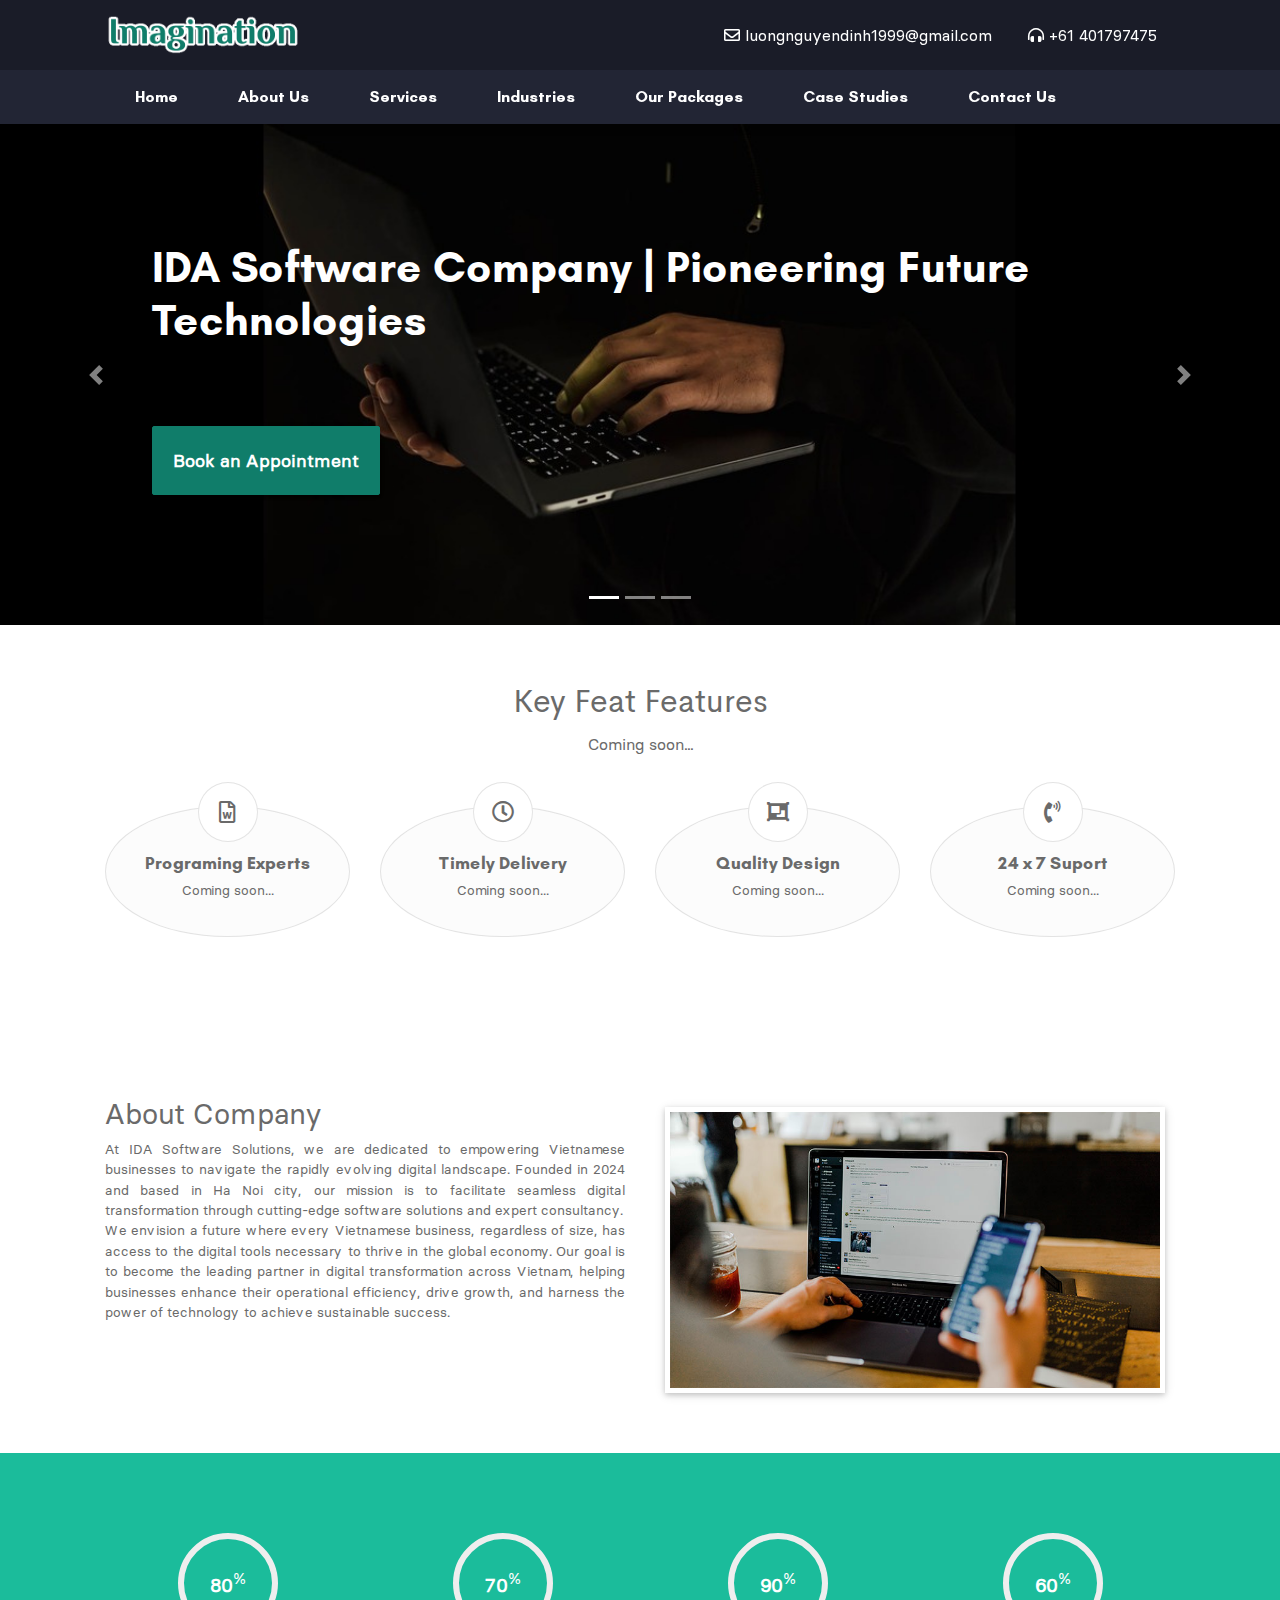
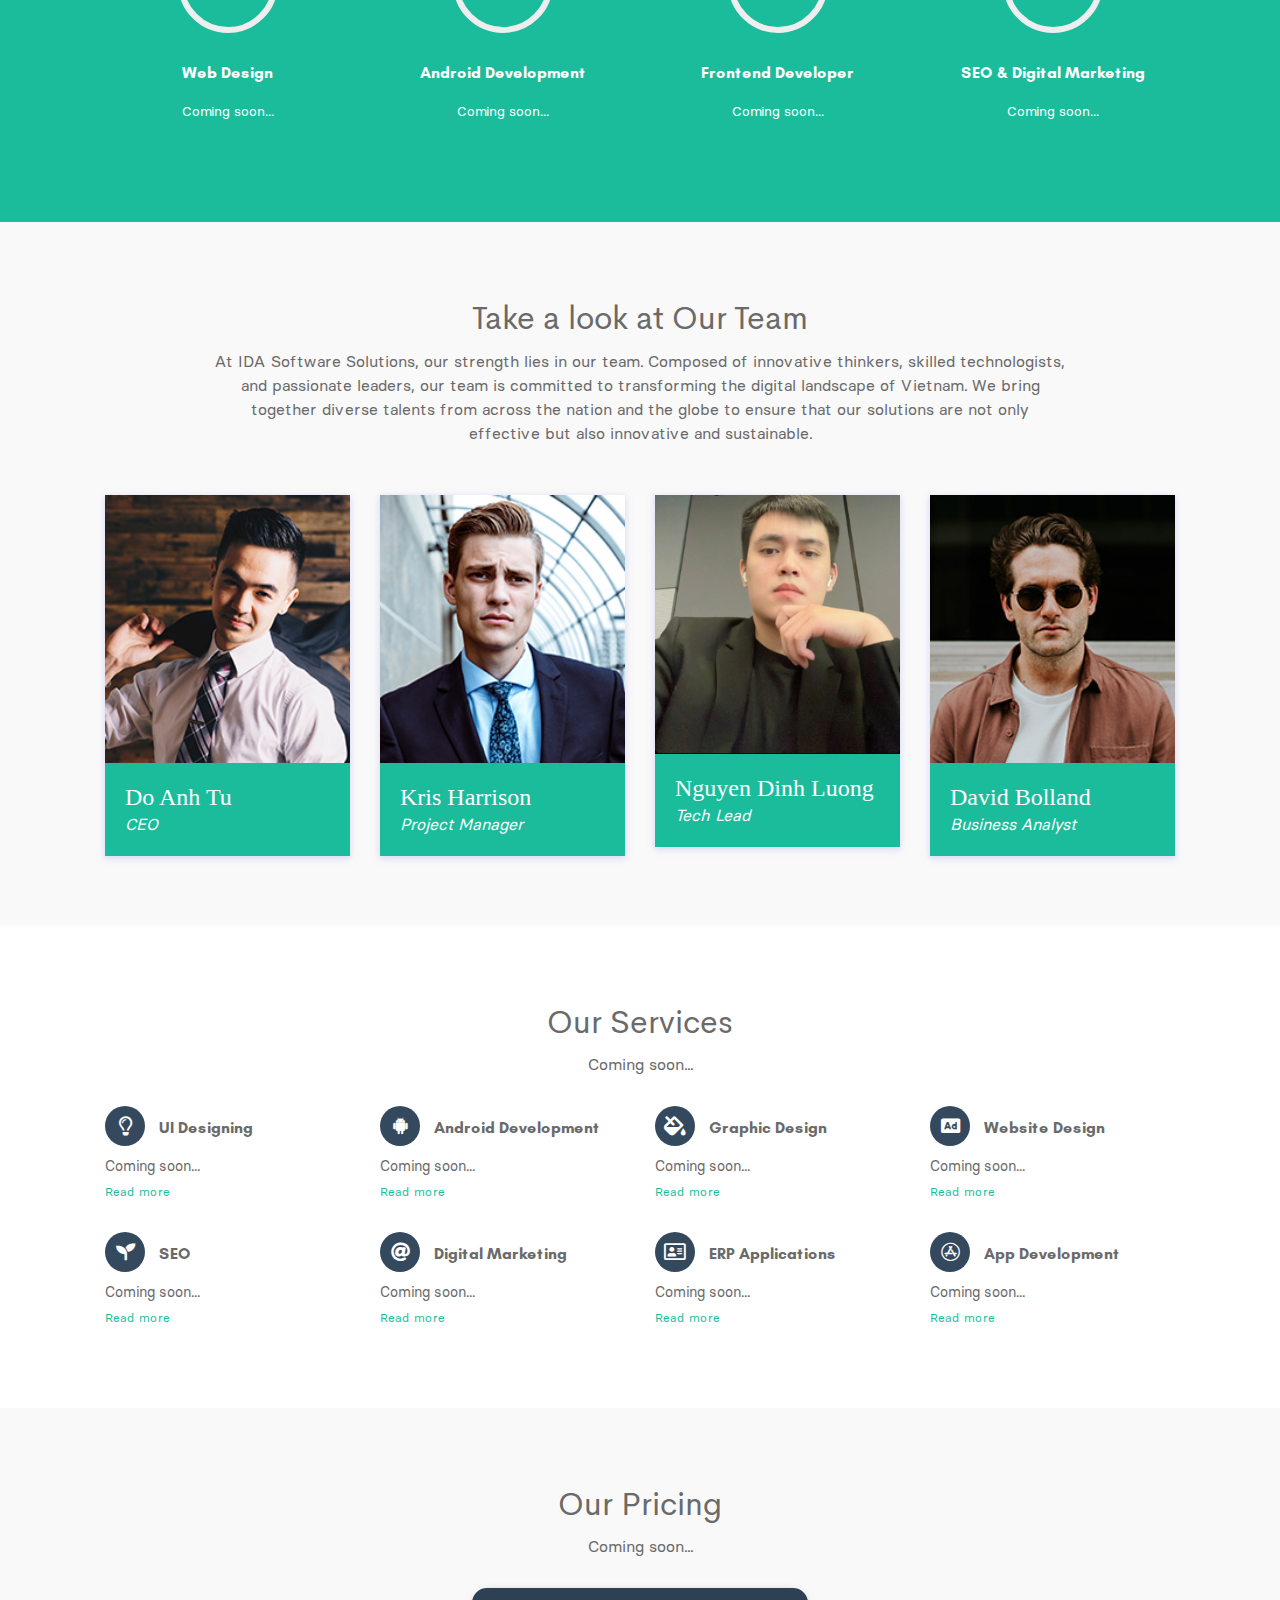
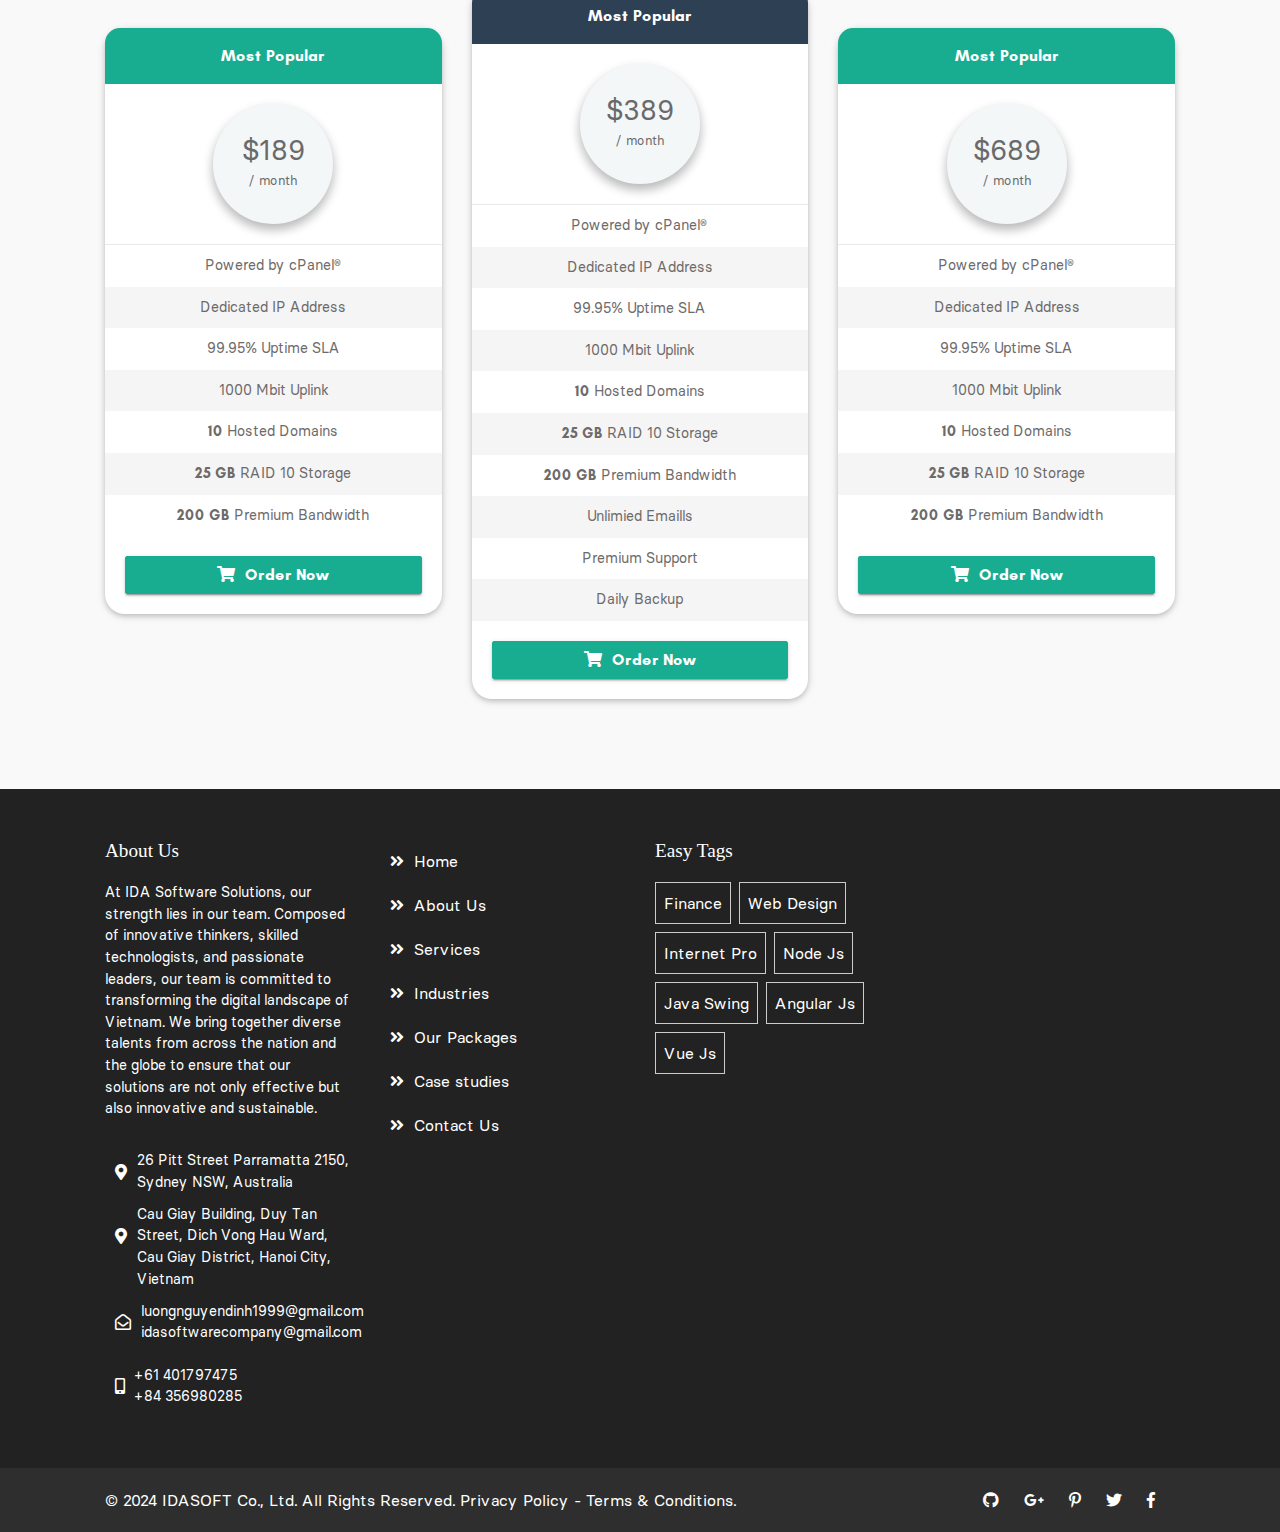
==== commit 94f39047: "Change content of web pages" ====
--- a/index.html
+++ b/index.html
@@ -691,8 +691,6 @@
             </div>
         </div>
     </section>
-    
-
     <!--################### Footer Starts Here #######################--->
     <footer id="contact">
     <div class="container">
@@ -760,6 +758,9 @@
                     <li><a href="index.html"><i class="fas fa-angle-double-right"></i>Home</a></li>
                     <li><a href=""><i class="fas fa-angle-double-right"></i>About Us</a></li>
                     <li><a href=""><i class="fas fa-angle-double-right"></i>Services</a></li>
+                    <li><a href=""><i class="fas fa-angle-double-right"></i>Industries</a></li>
+                    <li><a href=""><i class="fas fa-angle-double-right"></i>Our Packages</a></li>
+                    <li><a href=""><i class="fas fa-angle-double-right"></i>Case studies</a></li>
                     <li><a href=""><i class="fas fa-angle-double-right"></i>Contact Us</a></li>
                 </ul>
             </div>
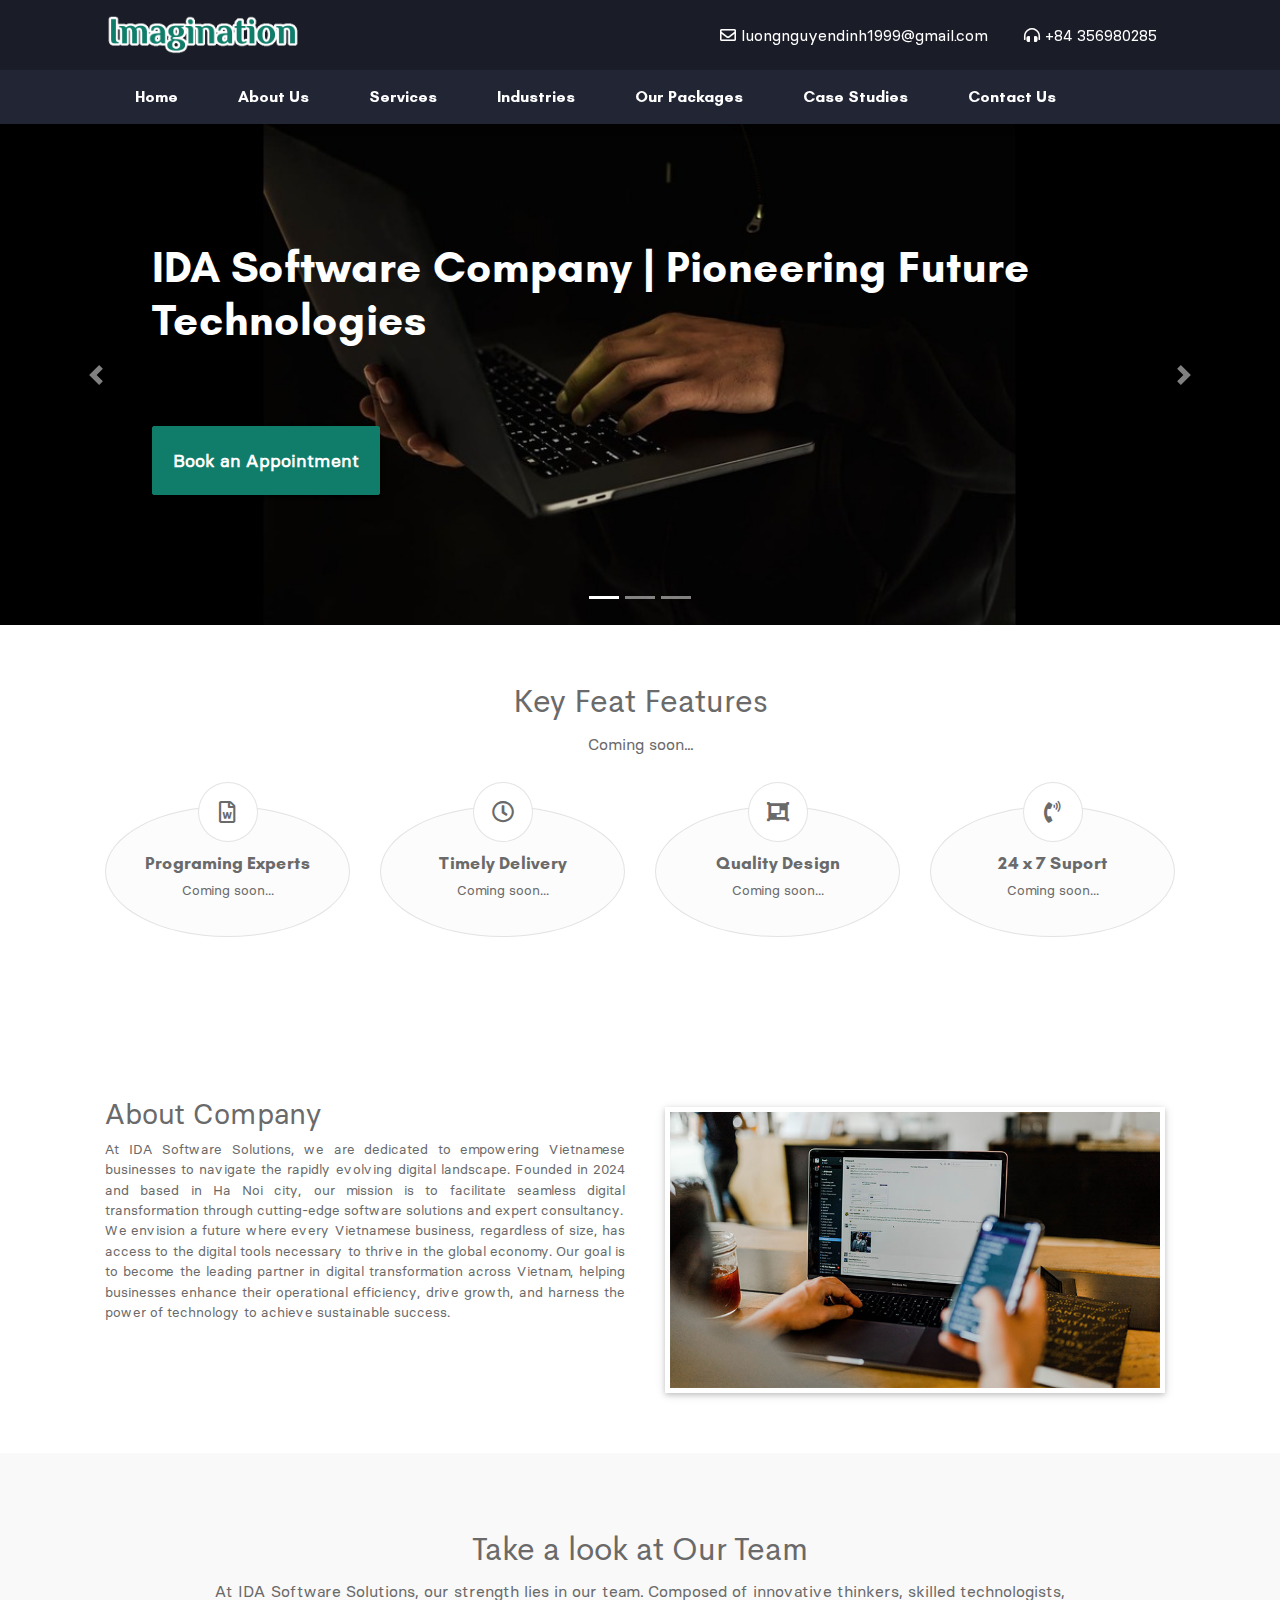
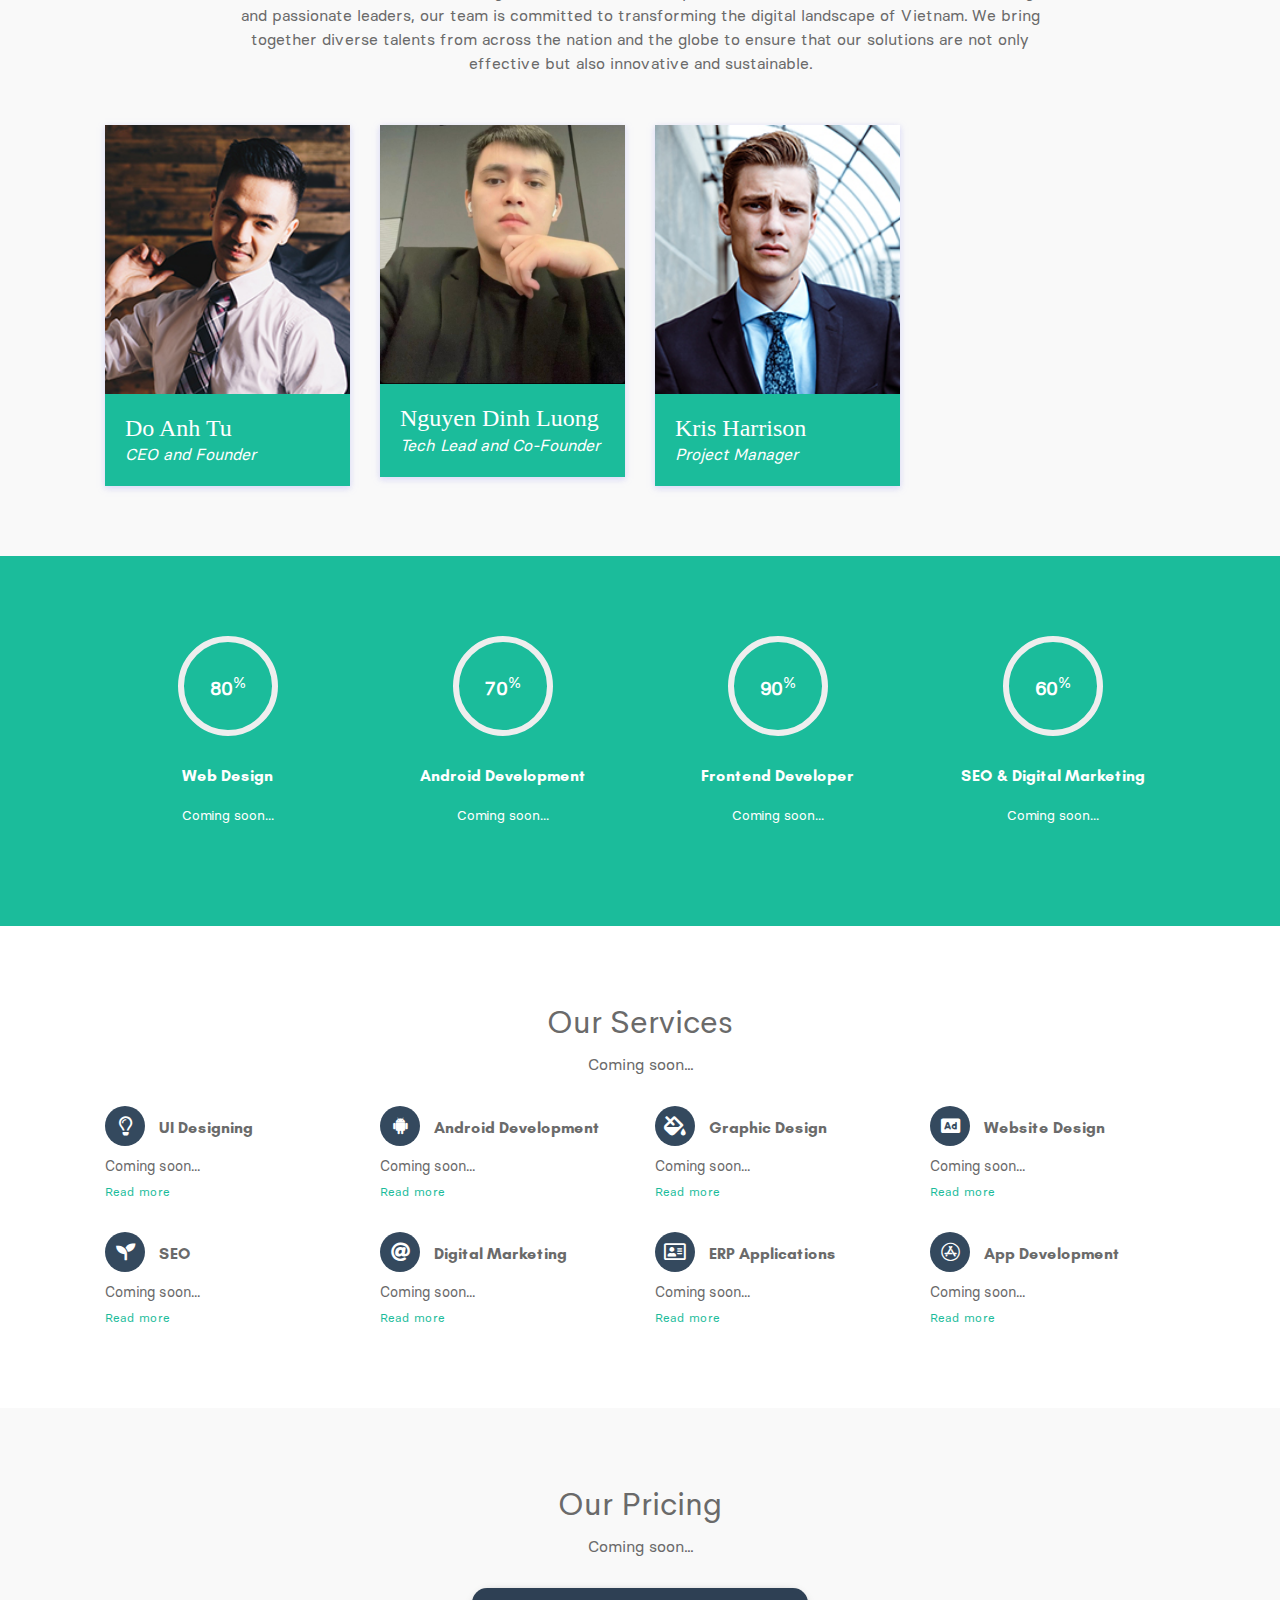
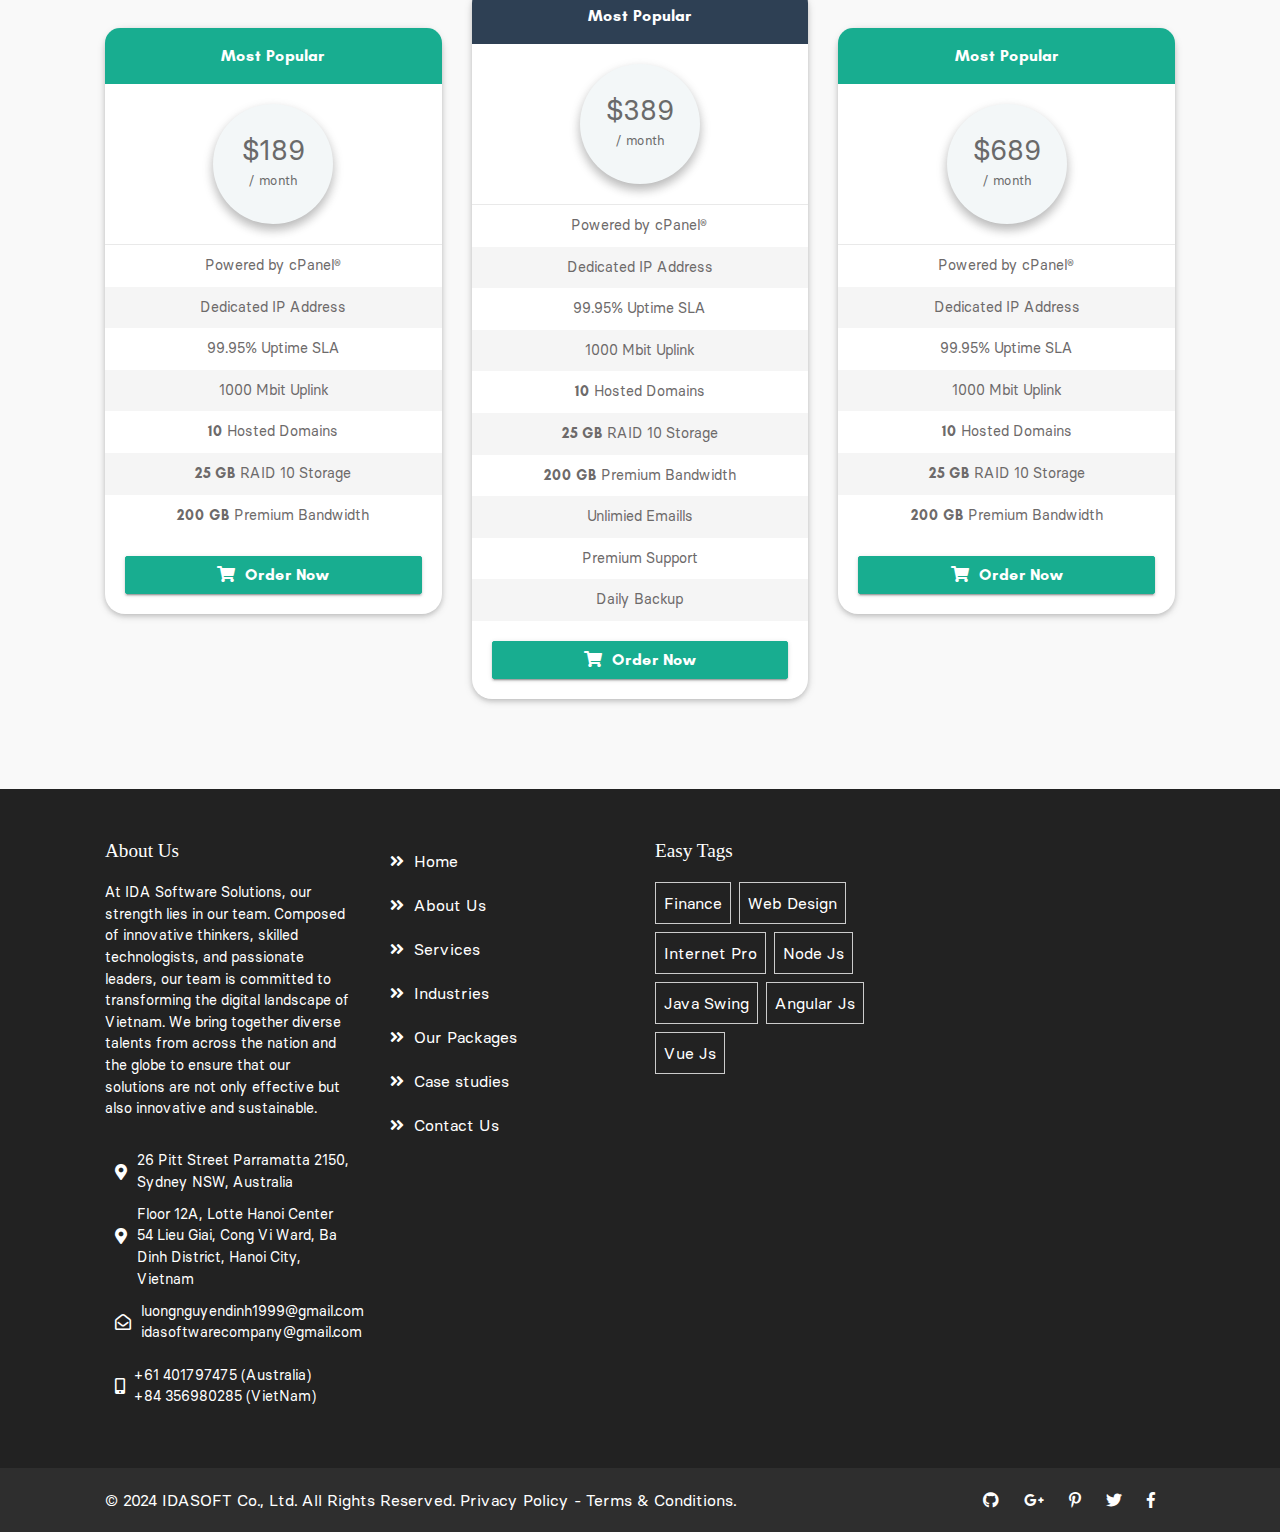
==== commit 9e86780e: "Change content of web pages" ====
--- a/index.html
+++ b/index.html
@@ -28,7 +28,7 @@
                     <div class="col-lg-9 d-none d-lg-block">
                         <ul>
                             <li><i class="far fa-envelope"></i> luongnguyendinh1999@gmail.com</li>
-                            <li><i class="fas fa-headphones-alt"></i> +61 401797475</li>
+                            <li><i class="fas fa-headphones-alt"></i> +84 356980285</li>
                         </ul>
                     </div>
                 </div>
@@ -327,6 +327,44 @@
 <!--                </div>-->
 <!--            </div>-->
 <!--        </div>-->
+    <!--################### Team Starts Here #######################--->
+    <section class="our-team team-11">
+        <div class="container">
+            <div class="session-title row">
+                <h2>Take a look at Our Team</h2>
+                <p>At IDA Software Solutions, our strength lies in our team. Composed of innovative thinkers, skilled technologists, and passionate leaders, our team is committed to transforming the digital landscape of Vietnam. We bring together diverse talents from across the nation and the globe to ensure that our solutions are not only effective but also innovative and sustainable.</p>
+            </div>
+            <div class="row team-row">
+                <div class="col-md-3 col-sm-6">
+                    <div class="single-usr">
+                        <img src="assets/images/team/team-memb1.jpg" alt="">
+                        <div class="det-o">
+                            <h4>Do Anh Tu</h4>
+                            <i>CEO and Founder</i>
+                        </div>
+                    </div>
+                </div>
+                <div class="col-md-3 col-sm-6">
+                    <div class="single-usr">
+                        <img src="assets/images/team/team-memb4.jpg" alt="">
+                        <div class="det-o">
+                            <h4>Nguyen Dinh Luong</h4>
+                            <i>Tech Lead and Co-Founder</i>
+                        </div>
+                    </div>
+                </div>
+                <div class="col-md-3 col-sm-6">
+                    <div class="single-usr">
+                        <img src="assets/images/team/team-memb3.jpg" alt="">
+                        <div class="det-o">
+                            <h4>Kris Harrison</h4>
+                            <i>Project Manager</i>
+                        </div>
+                    </div>
+                </div>
+            </div>
+        </div>
+    </section>
     <!--################### Count Starts Here #######################--->
        <div id="why" class="our-capablit container-fluid">
            <div class="layy">
@@ -413,55 +451,6 @@
                </div>
            </div>
        </div>
-
-
-    <!--################### Team Starts Here #######################--->
-    <section class="our-team team-11">
-        <div class="container">
-            <div class="session-title row">
-                  <h2>Take a look at Our Team</h2>
-                  <p>At IDA Software Solutions, our strength lies in our team. Composed of innovative thinkers, skilled technologists, and passionate leaders, our team is committed to transforming the digital landscape of Vietnam. We bring together diverse talents from across the nation and the globe to ensure that our solutions are not only effective but also innovative and sustainable.</p>
-            </div>
-            <div class="row team-row">
-                <div class="col-md-3 col-sm-6">
-                    <div class="single-usr">
-                        <img src="assets/images/team/team-memb1.jpg" alt="">
-                        <div class="det-o">
-                            <h4>Do Anh Tu</h4>
-                            <i>CEO</i>
-                        </div>
-                    </div>
-                </div>
-                <div class="col-md-3 col-sm-6">
-                    <div class="single-usr">
-                        <img src="assets/images/team/team-memb3.jpg" alt="">
-                        <div class="det-o">
-                            <h4>Kris Harrison</h4>
-                            <i>Project Manager</i>
-                        </div>
-                    </div>
-                </div>
-                <div class="col-md-3 col-sm-6">
-                    <div class="single-usr">
-                        <img src="assets/images/team/team-memb4.jpg" alt="">
-                        <div class="det-o">
-                            <h4>Nguyen Dinh Luong</h4>
-                            <i>Tech Lead</i>
-                        </div>
-                    </div>
-                </div>
-                <div class="col-md-3 col-sm-6">
-                    <div class="single-usr">
-                        <img src="assets/images/team/team-memb2.jpg" alt="">
-                        <div class="det-o">
-                            <h4>David Bolland</h4>
-                            <i>Business Analyst</i>
-                        </div>
-                    </div>
-                </div>
-            </div>
-        </div>
-    </section>
     <!--################### Services Starts Here #######################--->
     <div class="services container-fluid">
        <div class="container">
@@ -714,9 +703,8 @@
                         <i class="fas fa-map-marker-alt"></i>
                     </div>
                     <div class="addet">
-                        Cau Giay Building, Duy Tan Street,
-                        Dich Vong Hau Ward, Cau Giay District,
-                        Hanoi City, Vietnam
+                        Floor 12A, Lotte Hanoi Center
+                        54 Lieu Giai, Cong Vi Ward, Ba Dinh District, Hanoi City, Vietnam
                     </div>
                 </div>
                 <div class="foot-address">
@@ -733,8 +721,8 @@
                          <i class="fas fa-mobile-alt"></i>
                     </div>
                     <div class="addet">
-                        +61 401797475 <br>
-                        +84 356980285
+                        +61 401797475 (Australia) <br>
+                        +84 356980285 (VietNam)
                     </div>
                 </div>
             </div>
@@ -789,11 +777,9 @@
                 <a><i class="fab fa-pinterest-p"></i></a>
                 <a><i class="fab fa-twitter"></i></a>
                 <a><i class="fab fa-facebook-f"></i></a>
-        </span>
-            </div>
-
+                </span>
+            </div>
         </div>
-
 </body>
 <script src="assets/js/jquery-3.2.1.min.js"></script>
 <script src="assets/js/popper.min.js"></script>
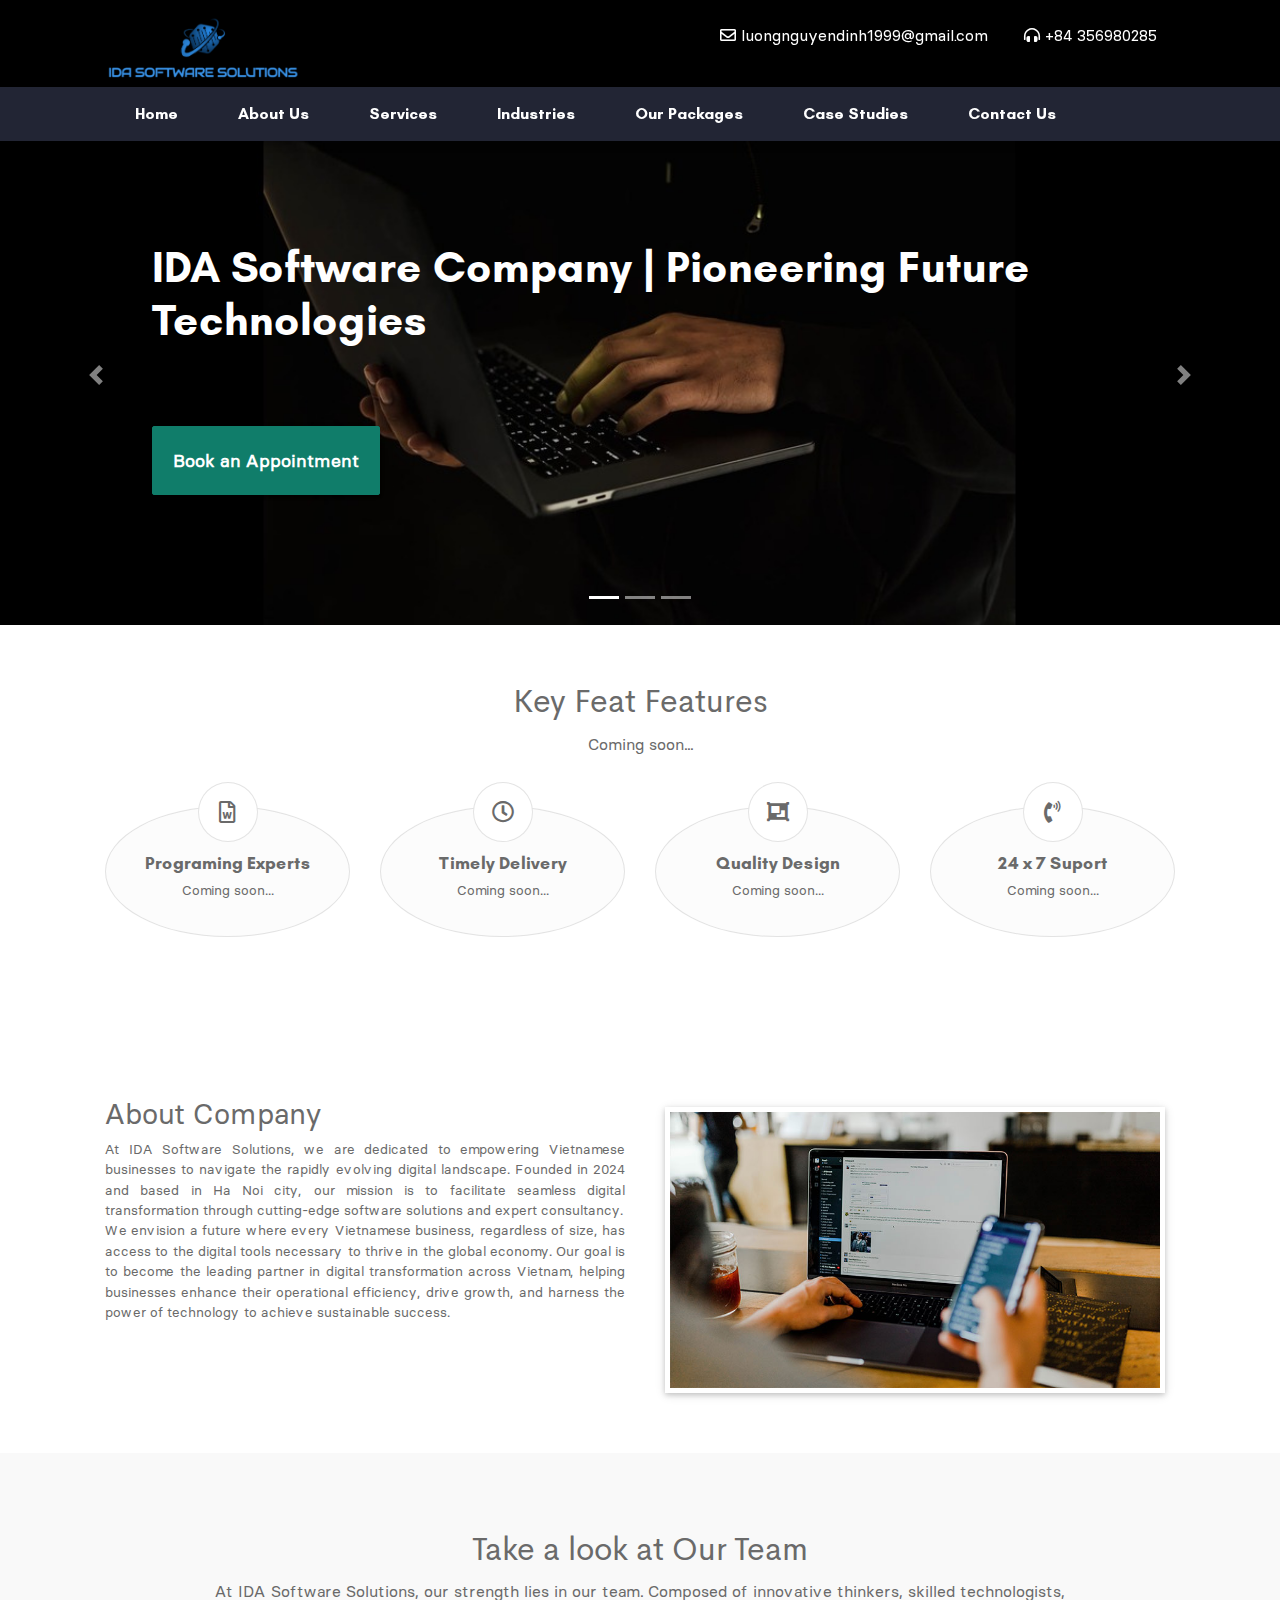
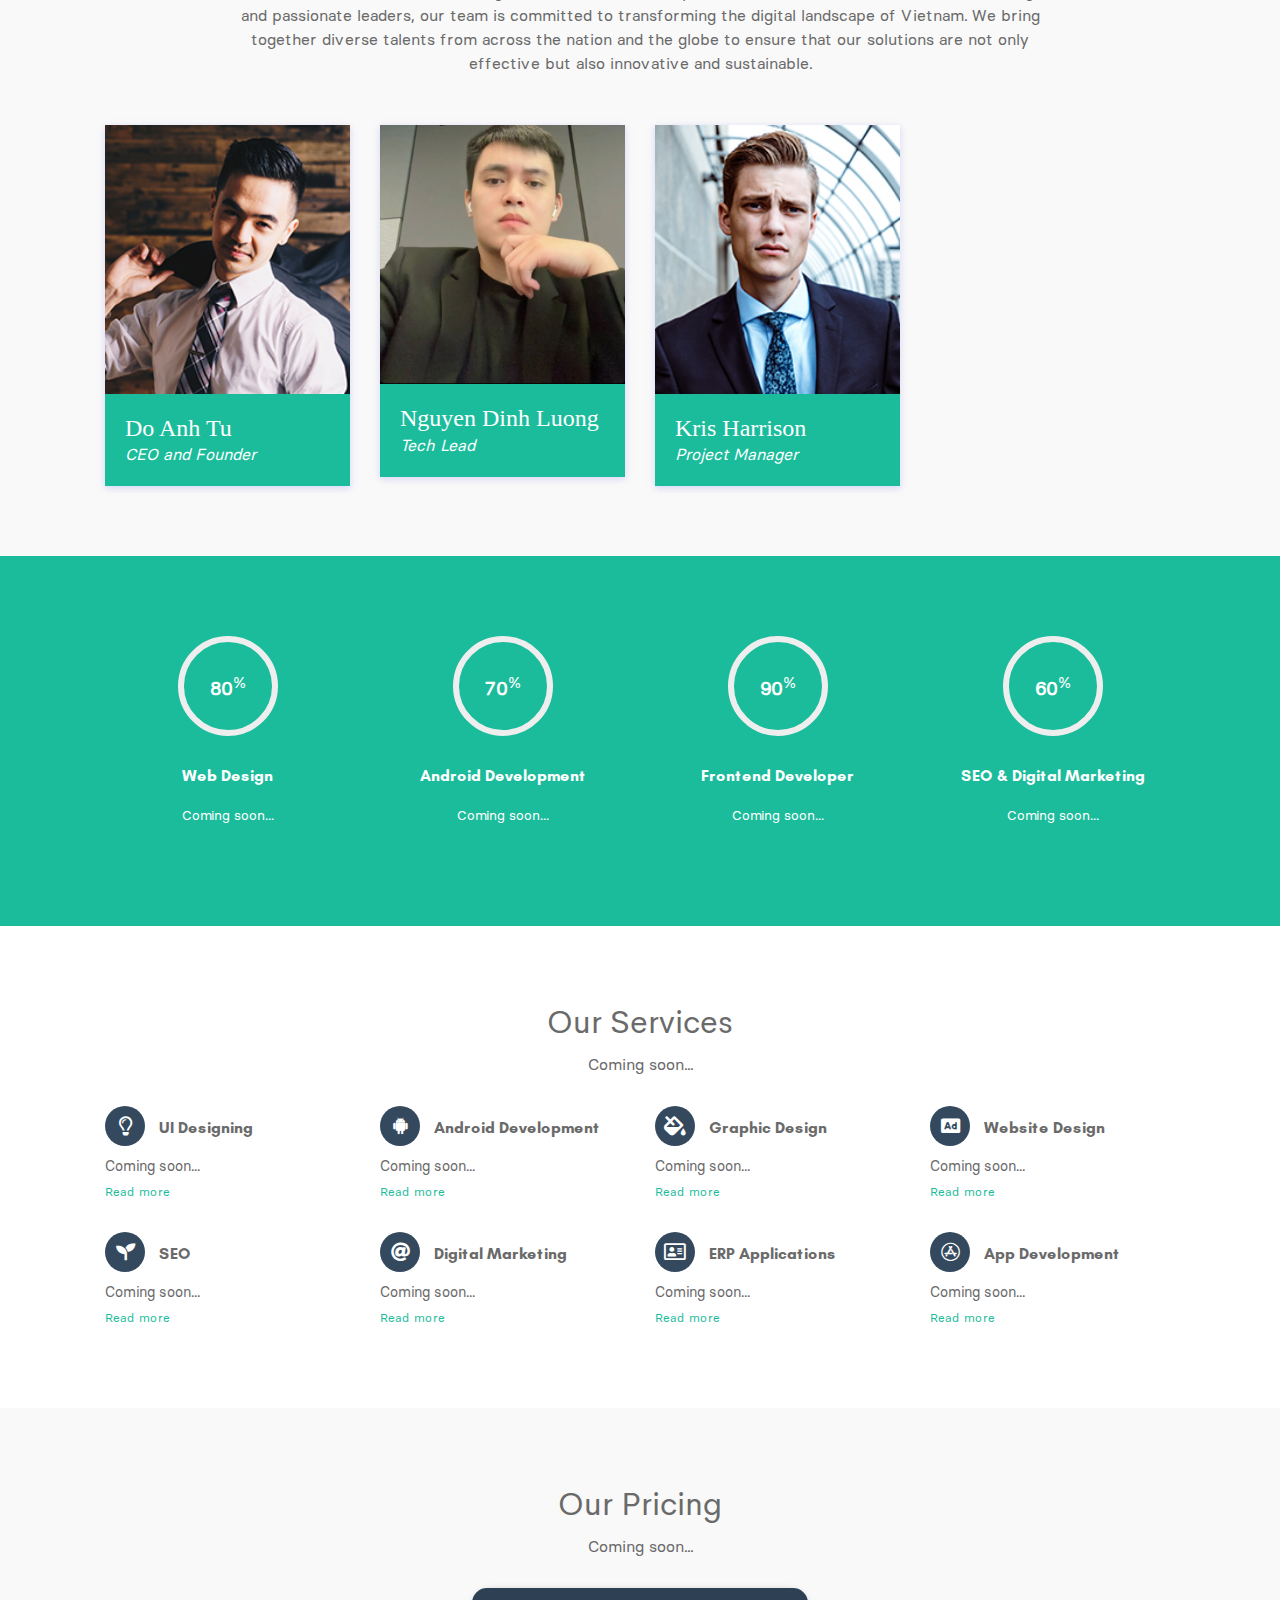
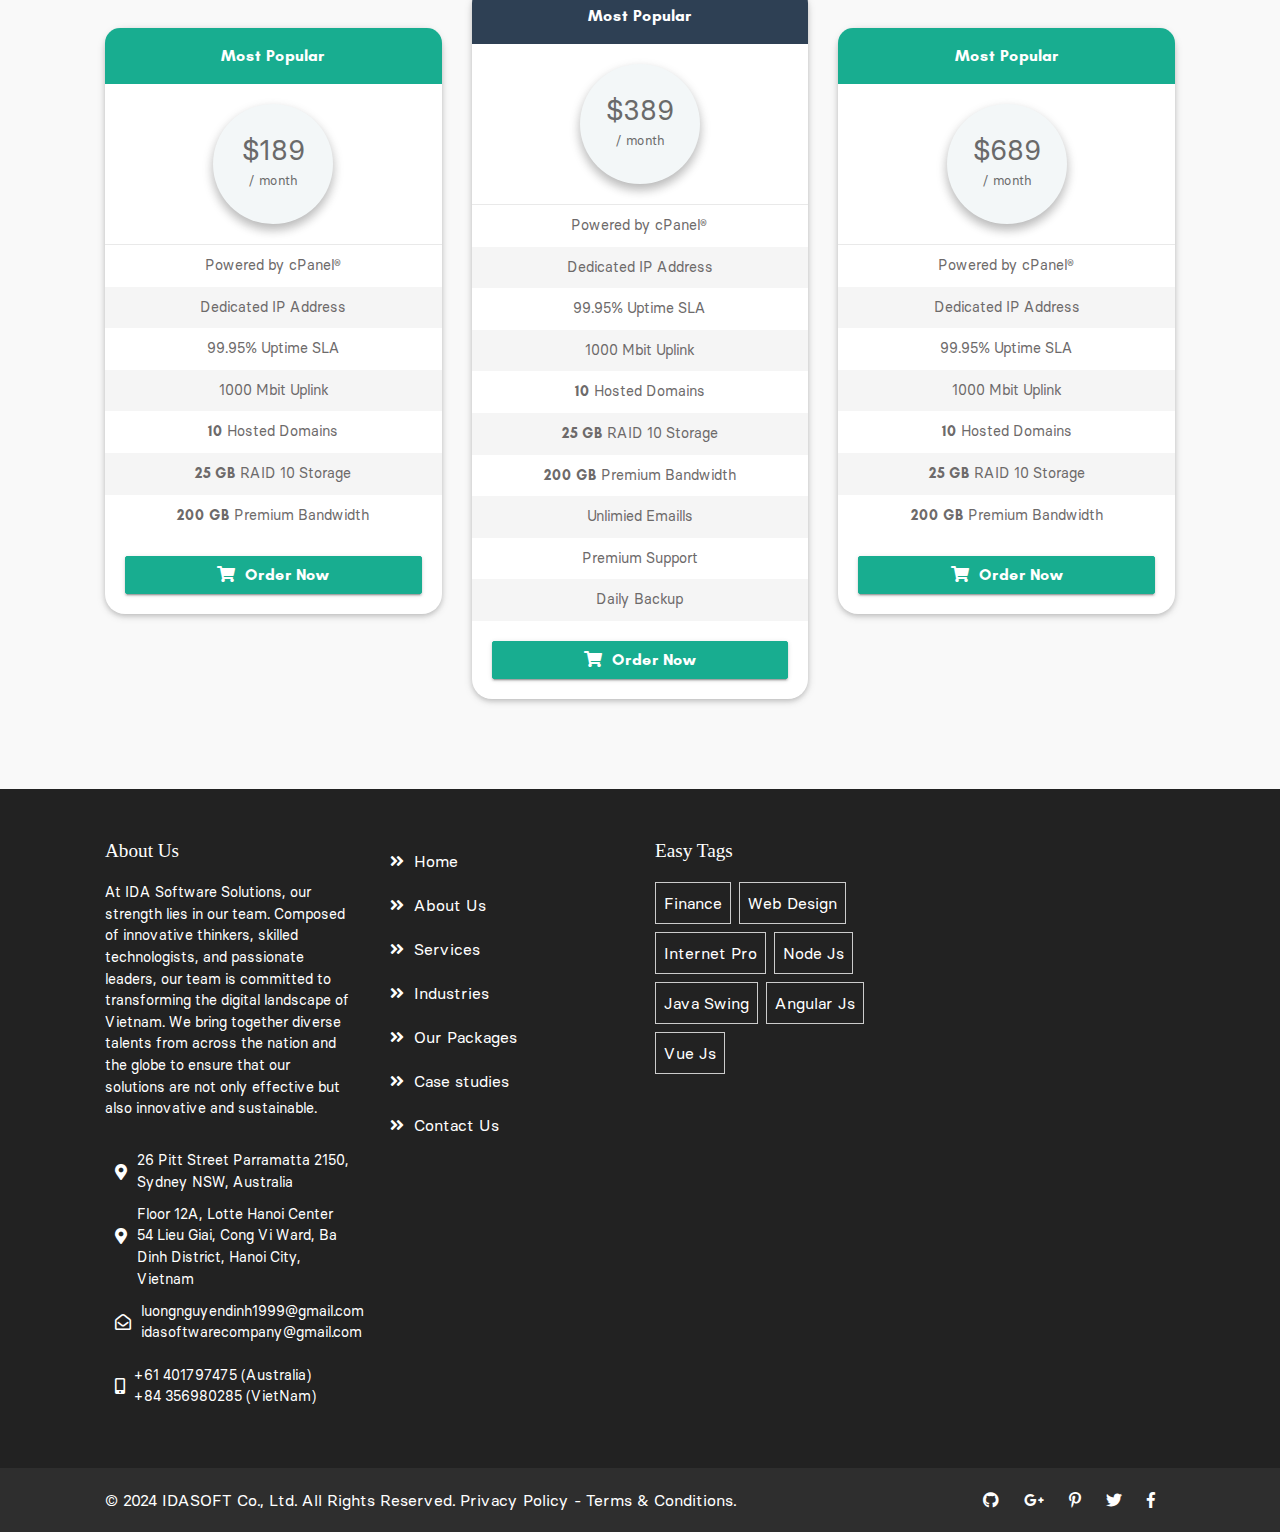
==== commit 893e7e3d: "Change content of web pages" ====
--- a/index.html
+++ b/index.html
@@ -20,7 +20,7 @@
             <div class="container">
                 <div class="row">
                     <div class="col-lg-3 col-md-12">
-                        <img src="assets/images/logo.png" alt="">
+                        <img src="assets/images/logo.jpg" alt="">
                         <button class="navbar-toggler d-lg-none d-md-block " type="button" data-toggle="collapse" data-target="#navbarSupportedContent" aria-controls="navbarSupportedContent" aria-expanded="false" aria-label="Toggle navigation">
                             <i class="fas fa-bars"></i>
                         </button>
@@ -349,7 +349,7 @@
                         <img src="assets/images/team/team-memb4.jpg" alt="">
                         <div class="det-o">
                             <h4>Nguyen Dinh Luong</h4>
-                            <i>Tech Lead and Co-Founder</i>
+                            <i>Tech Lead</i>
                         </div>
                     </div>
                 </div>
--- a/assets/css/style.css
+++ b/assets/css/style.css
@@ -100,7 +100,8 @@
   opacity: .5 !important; }
 
 .container-fluid {
-  padding: 0px; }
+  padding: 0px;
+}
 
 h1, h2, h3, h4, h5, h6 {
   font-family: font-bold; }
@@ -273,7 +274,7 @@
 /* ===================================== Header CSS ================================== */
 .header-container {
   box-shadow: 0 2px 5px 0 rgba(0, 0, 0, 0.16), 0 2px 10px 0 rgba(0, 0, 0, 0.12);
-  background-color: #1a1c28;
+  background-color: black;
   position: absolute;
   z-index: 999; }
   .header-container .header-top {
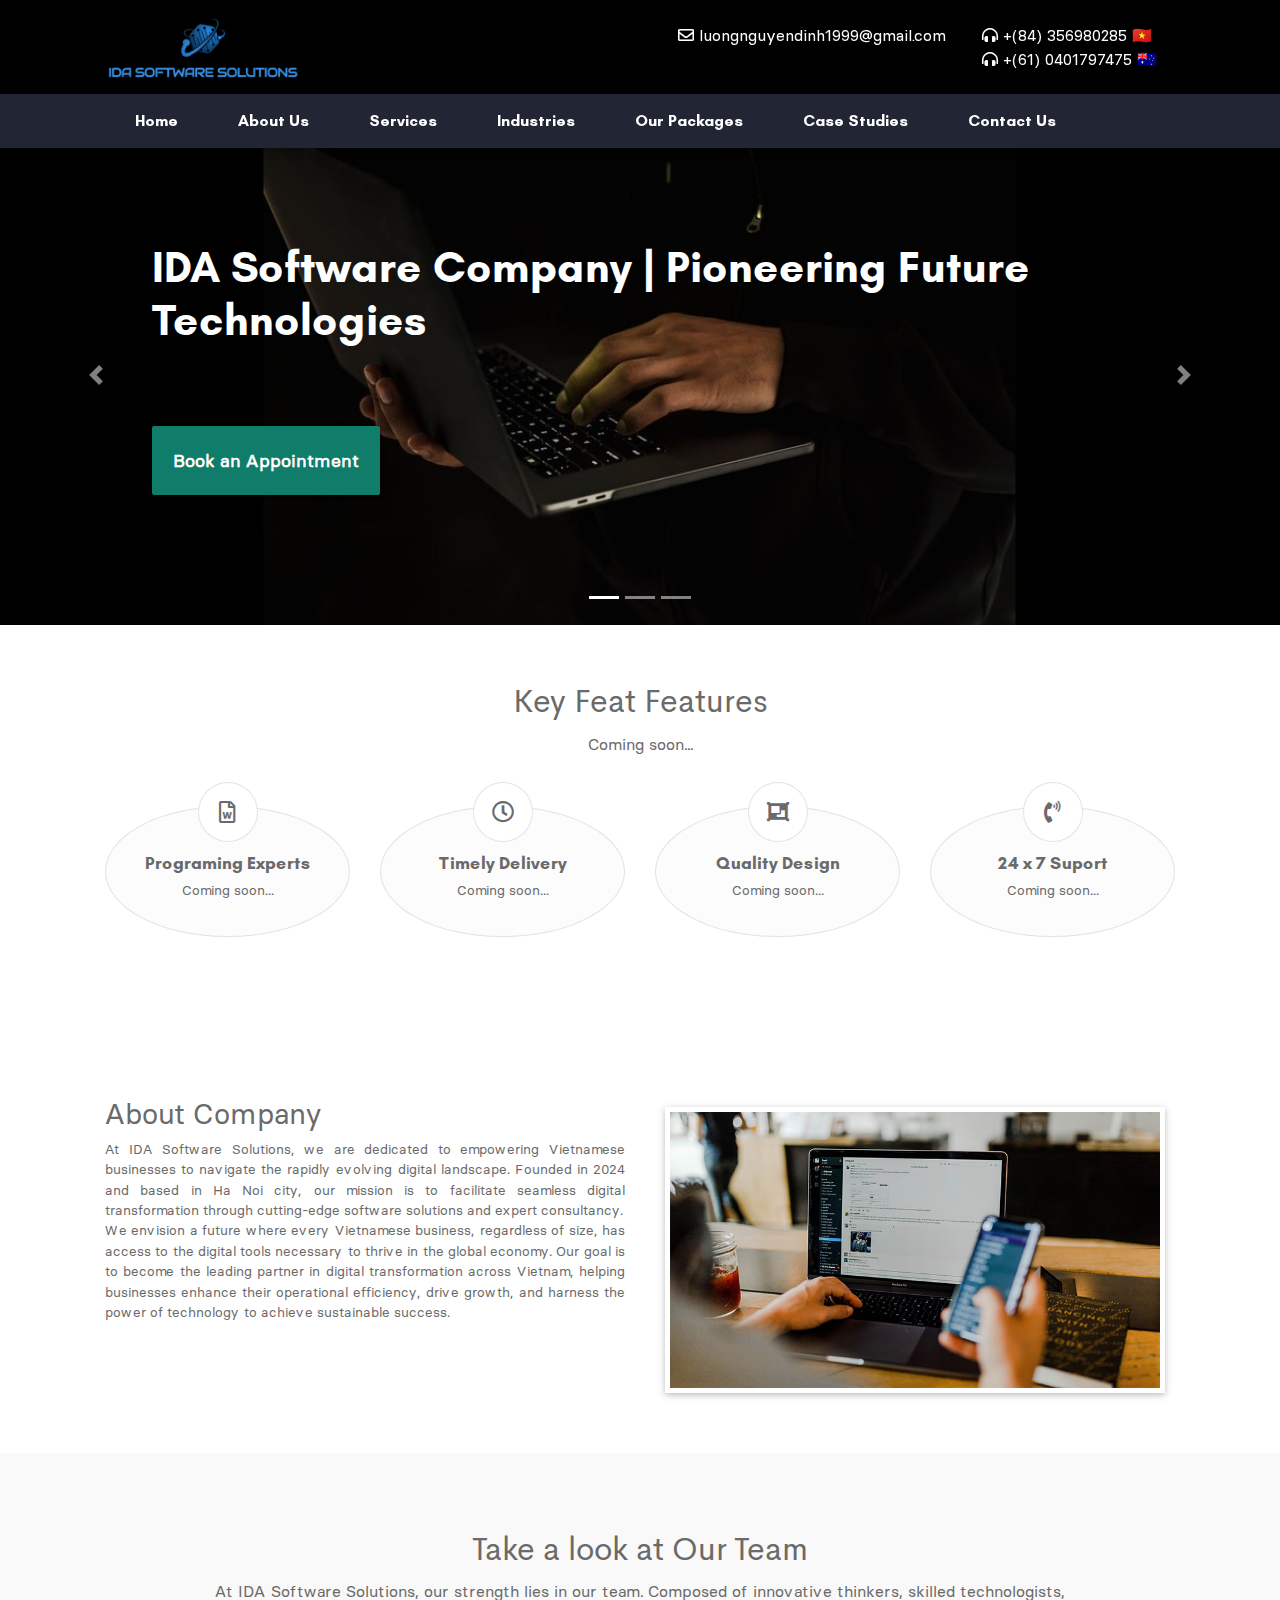
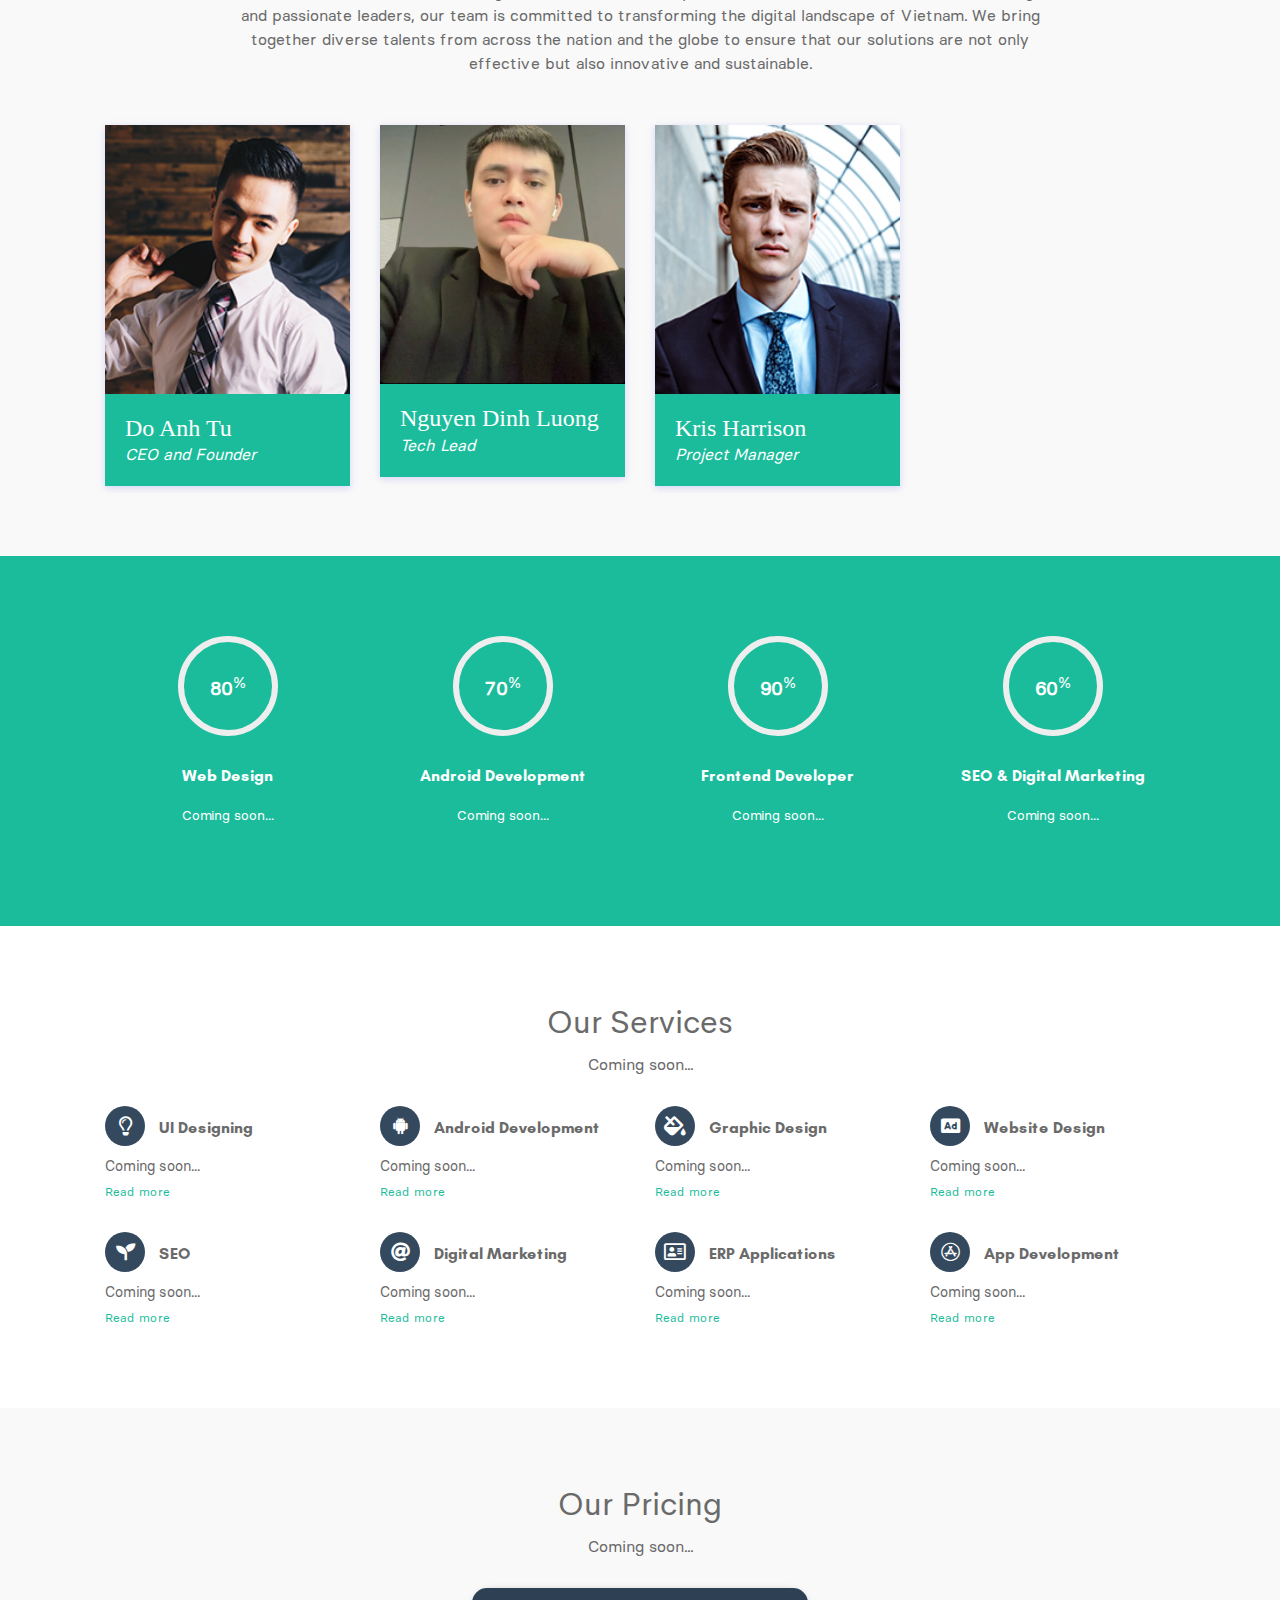
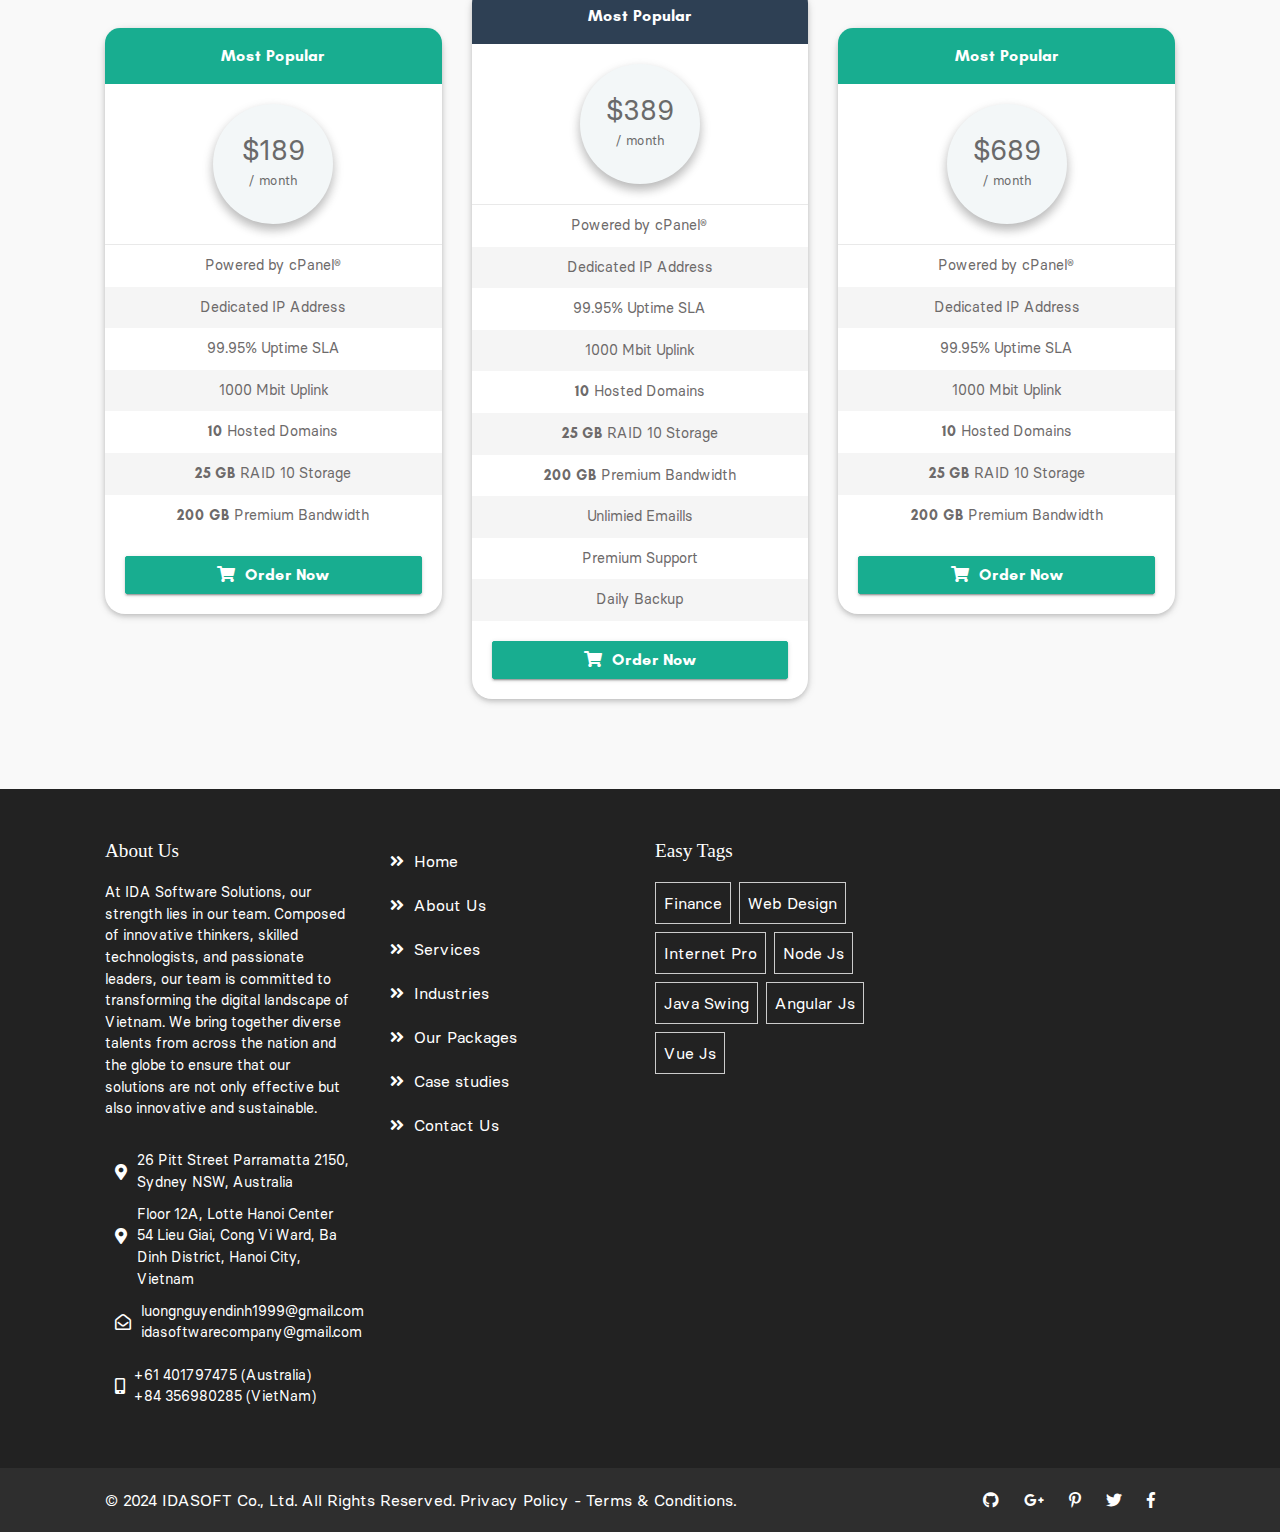
==== commit a6cd626c: "Change content of web pages" ====
--- a/index.html
+++ b/index.html
@@ -28,7 +28,10 @@
                     <div class="col-lg-9 d-none d-lg-block">
                         <ul>
                             <li><i class="far fa-envelope"></i> luongnguyendinh1999@gmail.com</li>
-                            <li><i class="fas fa-headphones-alt"></i> +84 356980285</li>
+                            <li><i class="fas fa-headphones-alt"></i>
+                                +(84) 356980285 🇻🇳 <br>
+                                <i class="fas fa-headphones-alt"></i> +(61) 0401797475 🇦🇺
+                            </li>
                         </ul>
                     </div>
                 </div>
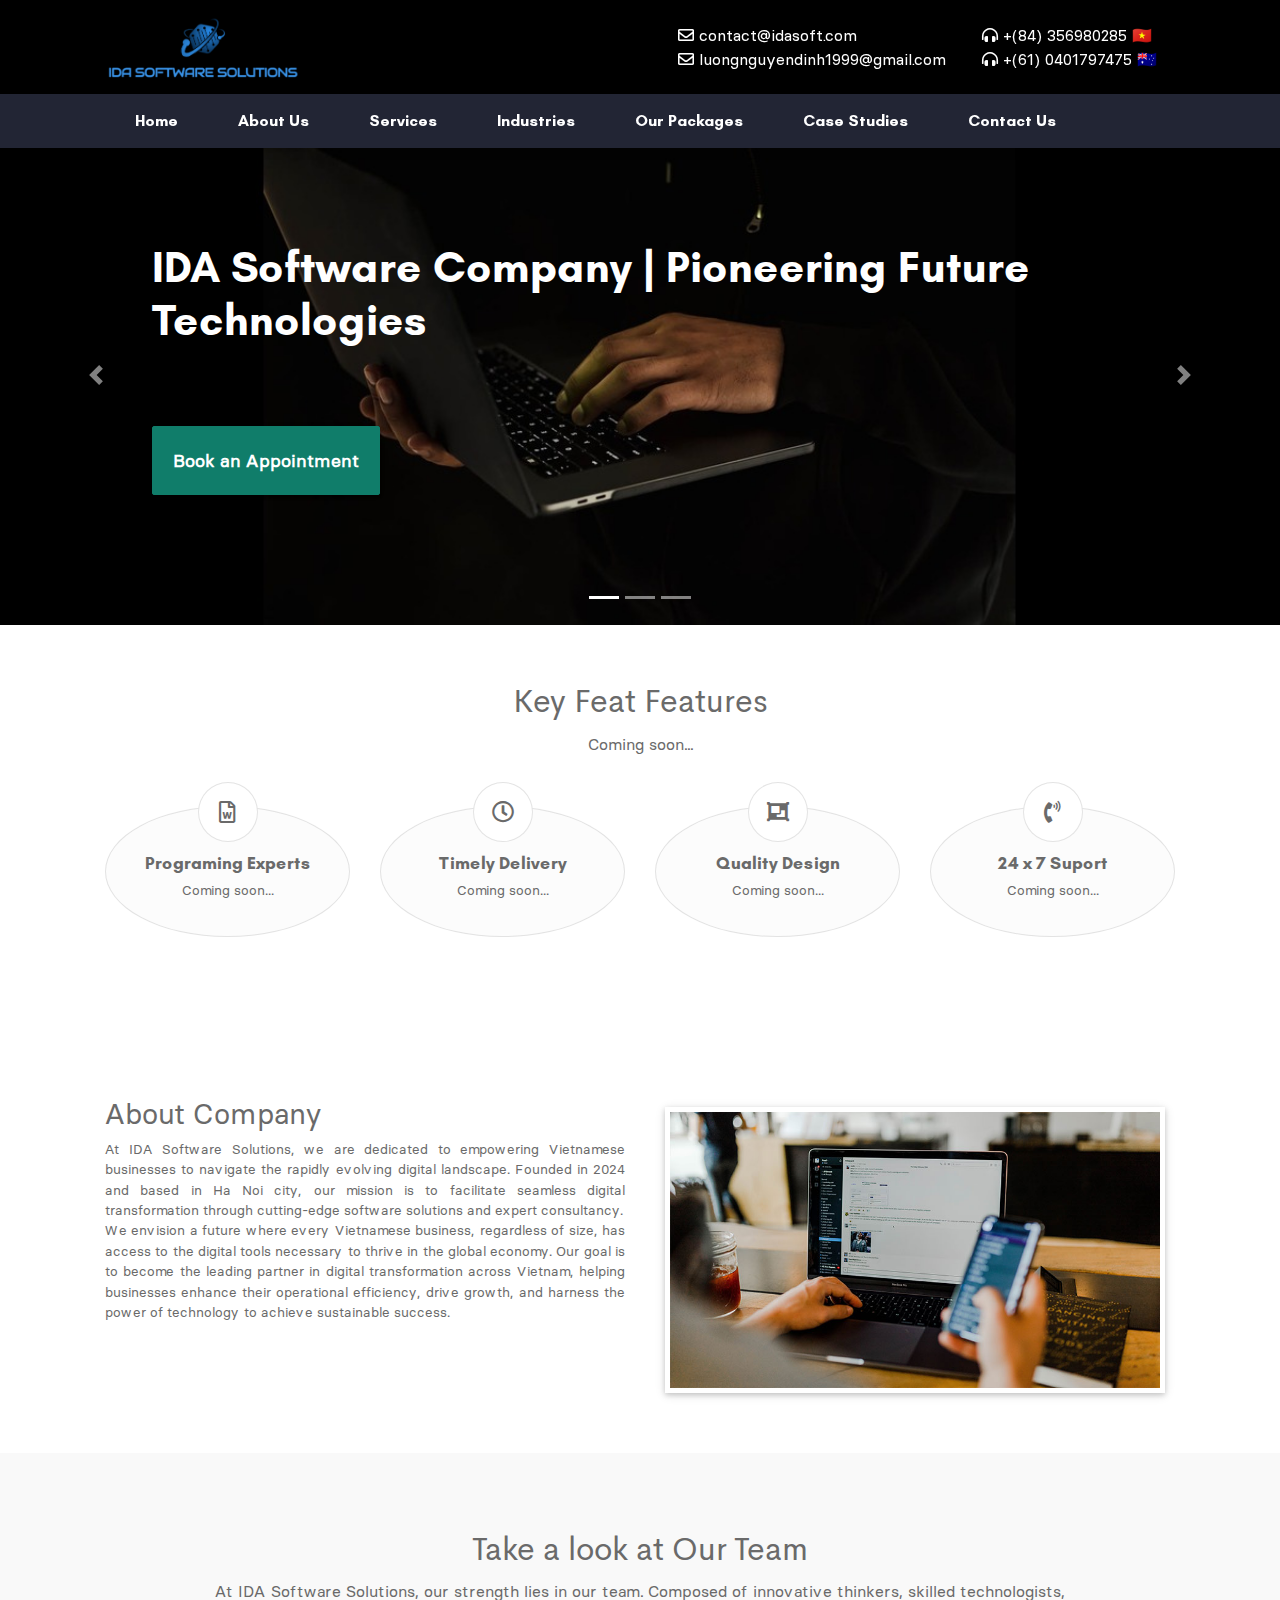
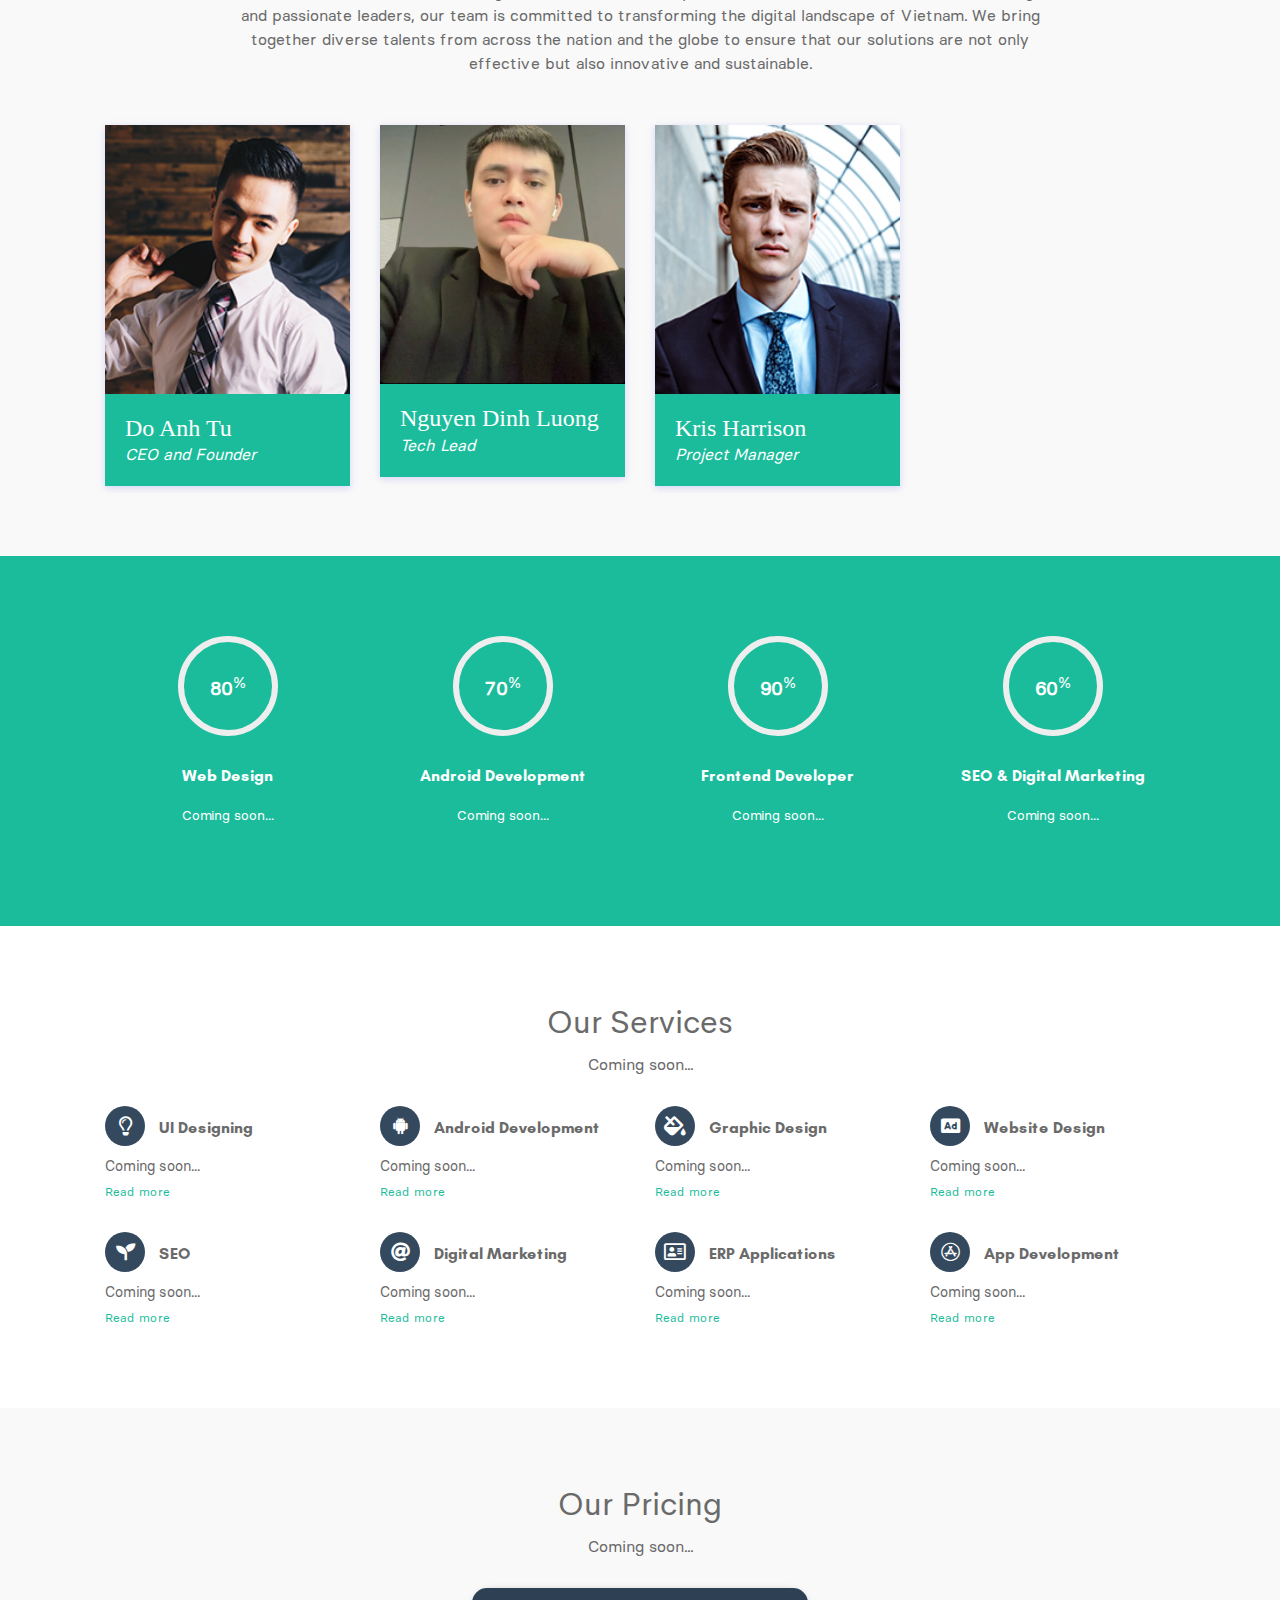
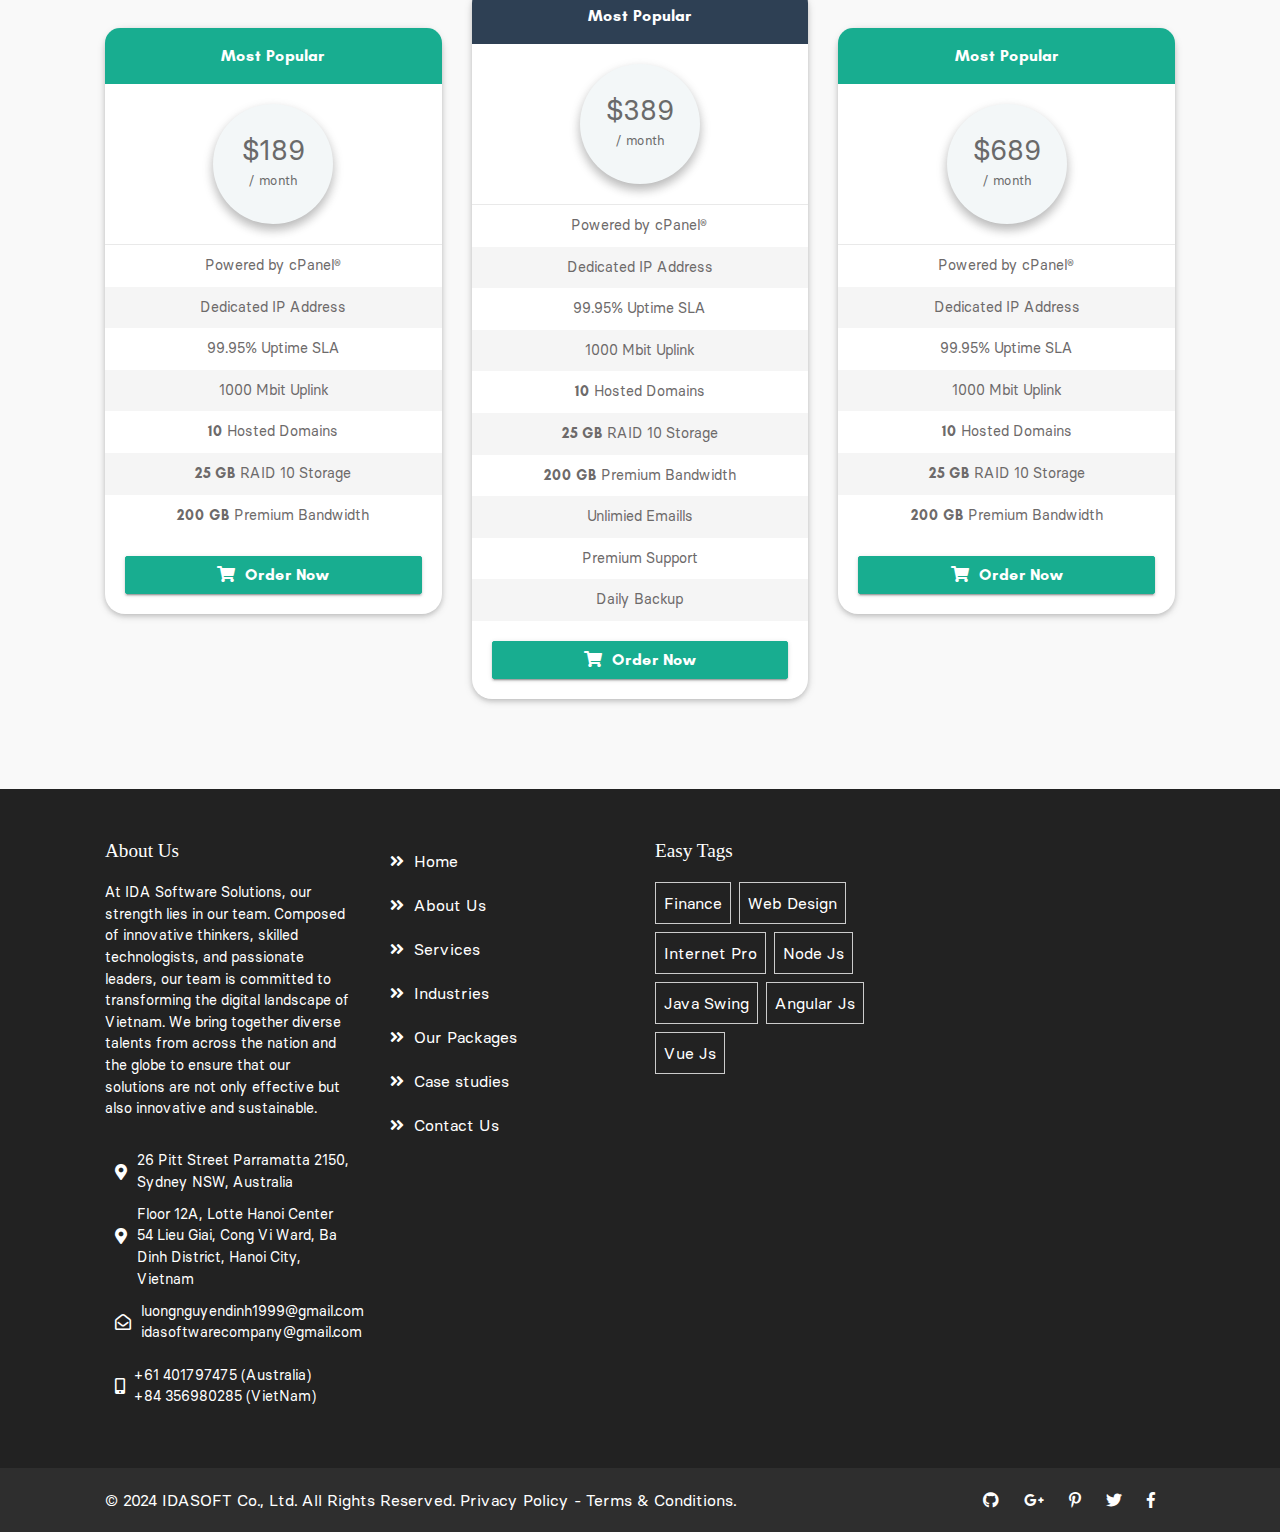
==== commit 7656b95a: "Change content of web pages" ====
--- a/index.html
+++ b/index.html
@@ -27,7 +27,7 @@
                     </div>
                     <div class="col-lg-9 d-none d-lg-block">
                         <ul>
-                            <li><i class="far fa-envelope"></i> luongnguyendinh1999@gmail.com</li>
+                            <li><i class="far fa-envelope"></i> contact@idasoft.com<br><i class="far fa-envelope"></i> luongnguyendinh1999@gmail.com</li>
                             <li><i class="fas fa-headphones-alt"></i>
                                 +(84) 356980285 🇻🇳 <br>
                                 <i class="fas fa-headphones-alt"></i> +(61) 0401797475 🇦🇺
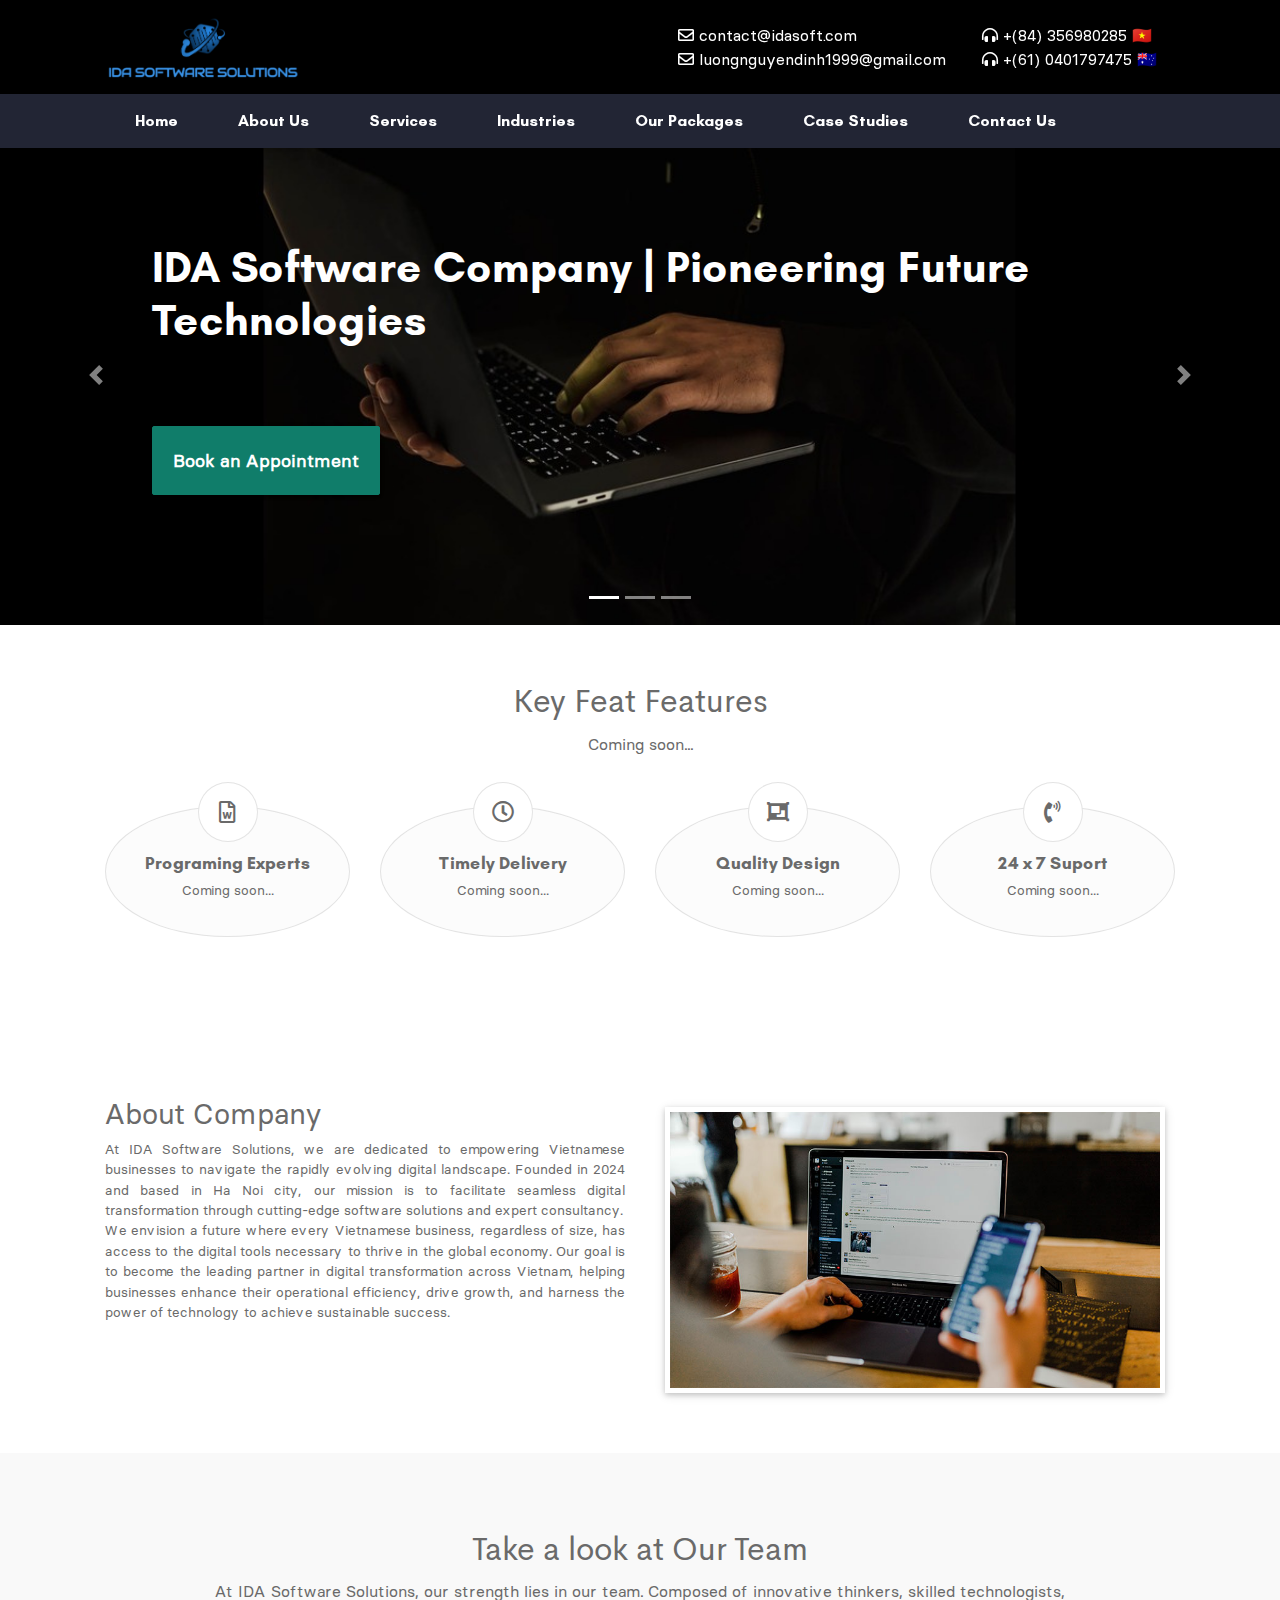
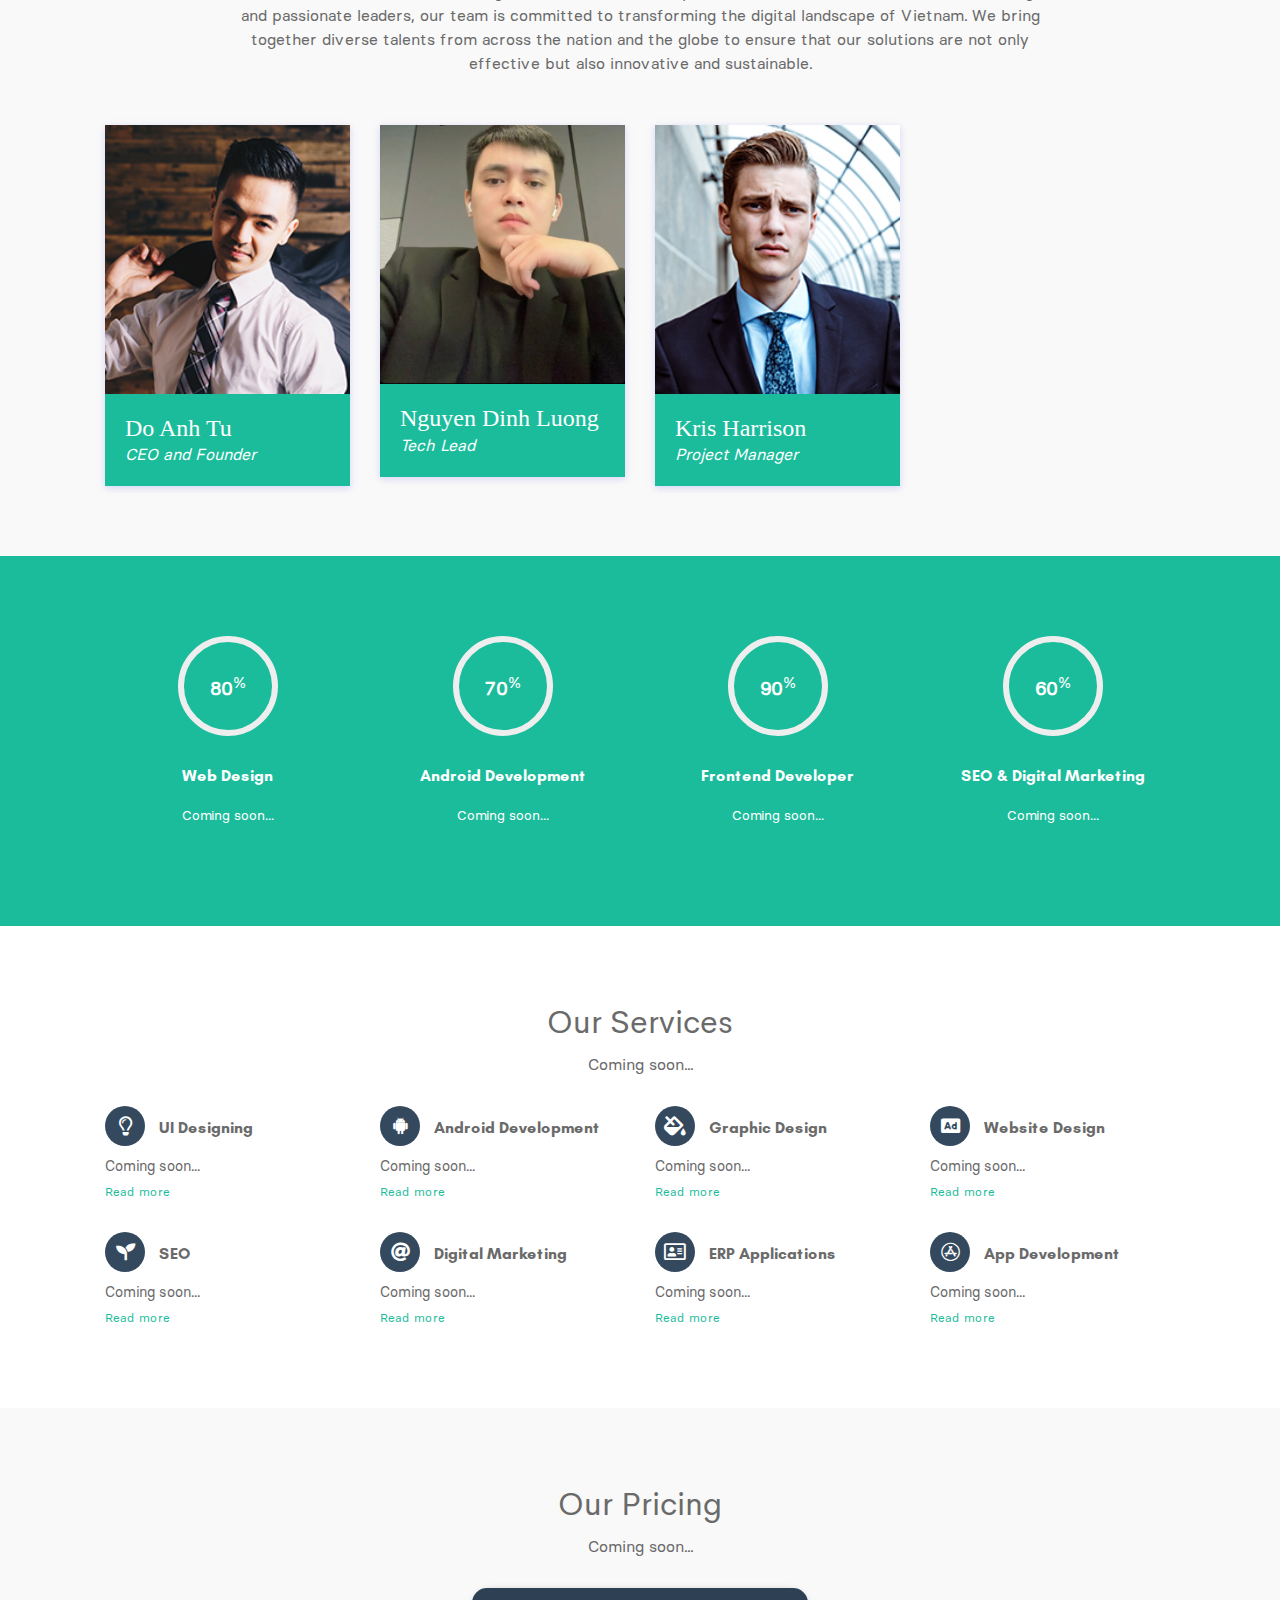
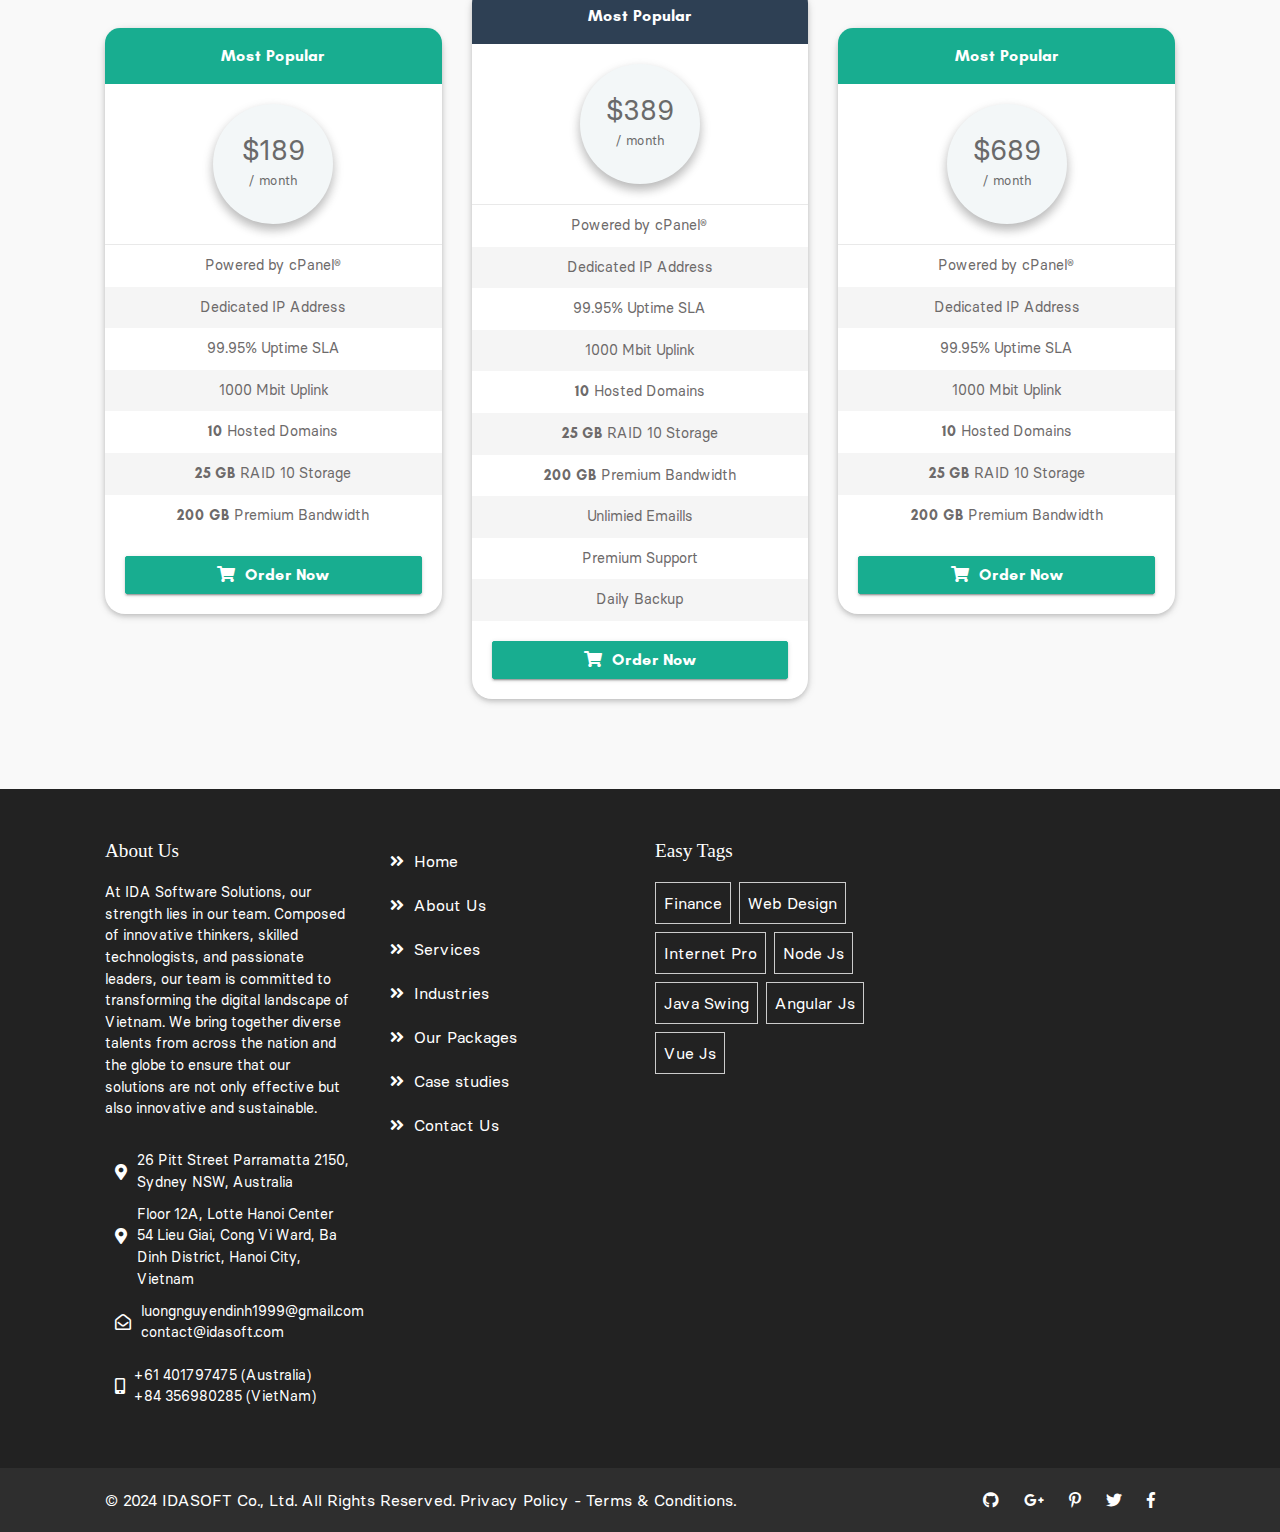
==== commit 61355f14: "Change content of web pages" ====
--- a/index.html
+++ b/index.html
@@ -716,7 +716,7 @@
                     </div>
                     <div class="addet">
                         luongnguyendinh1999@gmail.com <br>
-                        idasoftwarecompany@gmail.com
+                        contact@idasoft.com
                     </div>
                 </div>
                 <div class="foot-address">
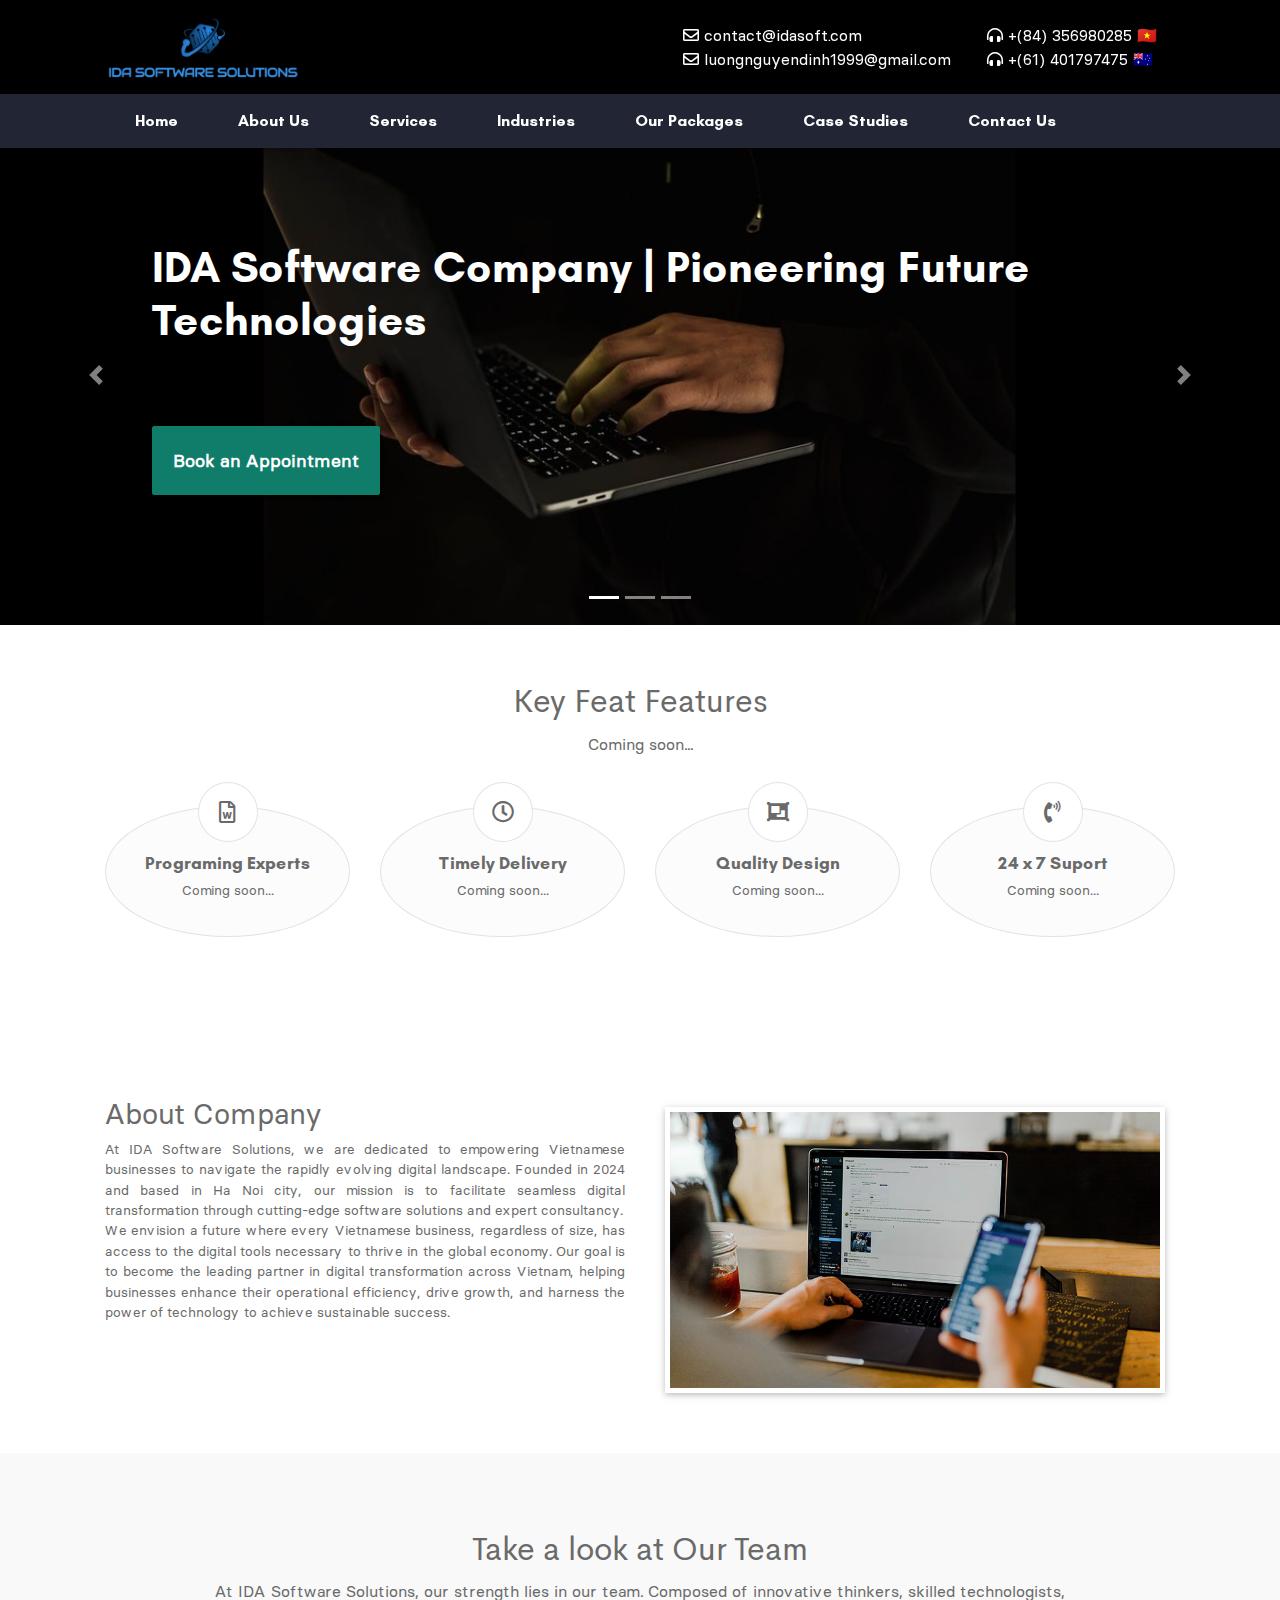
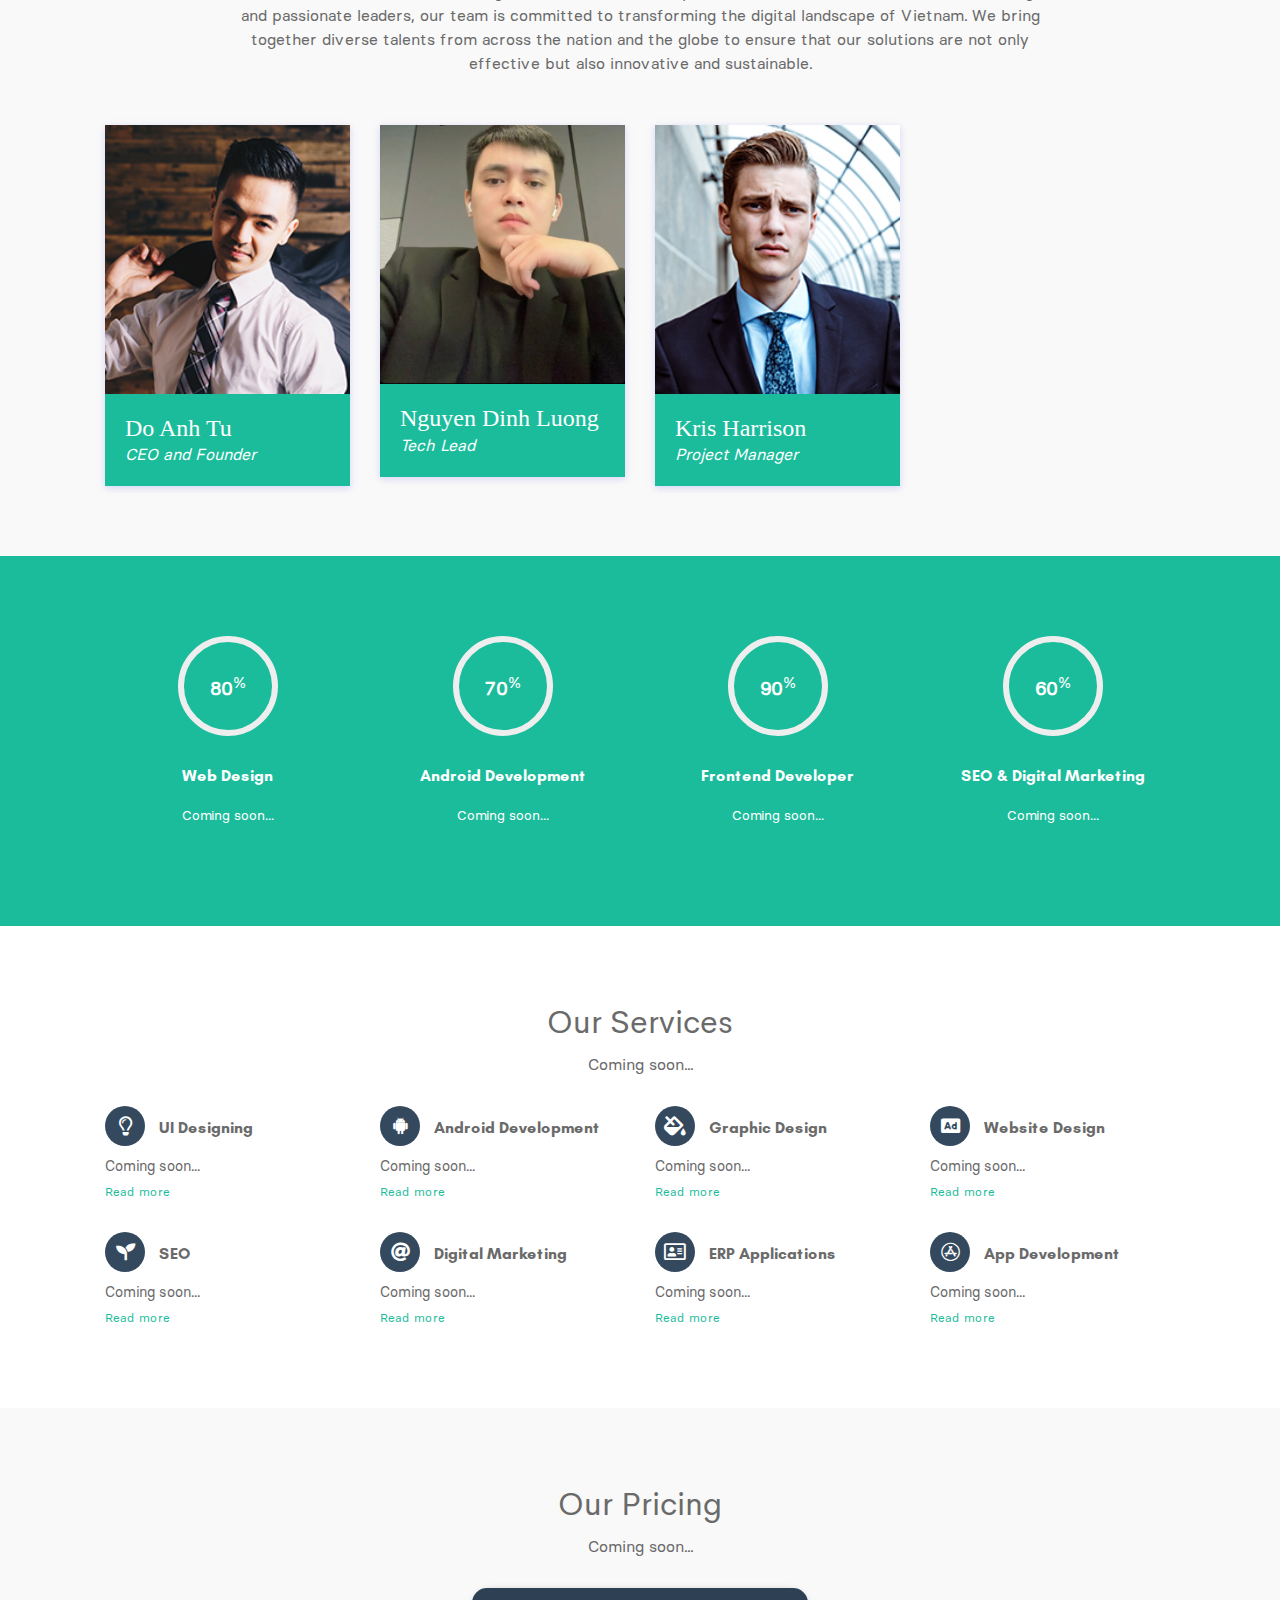
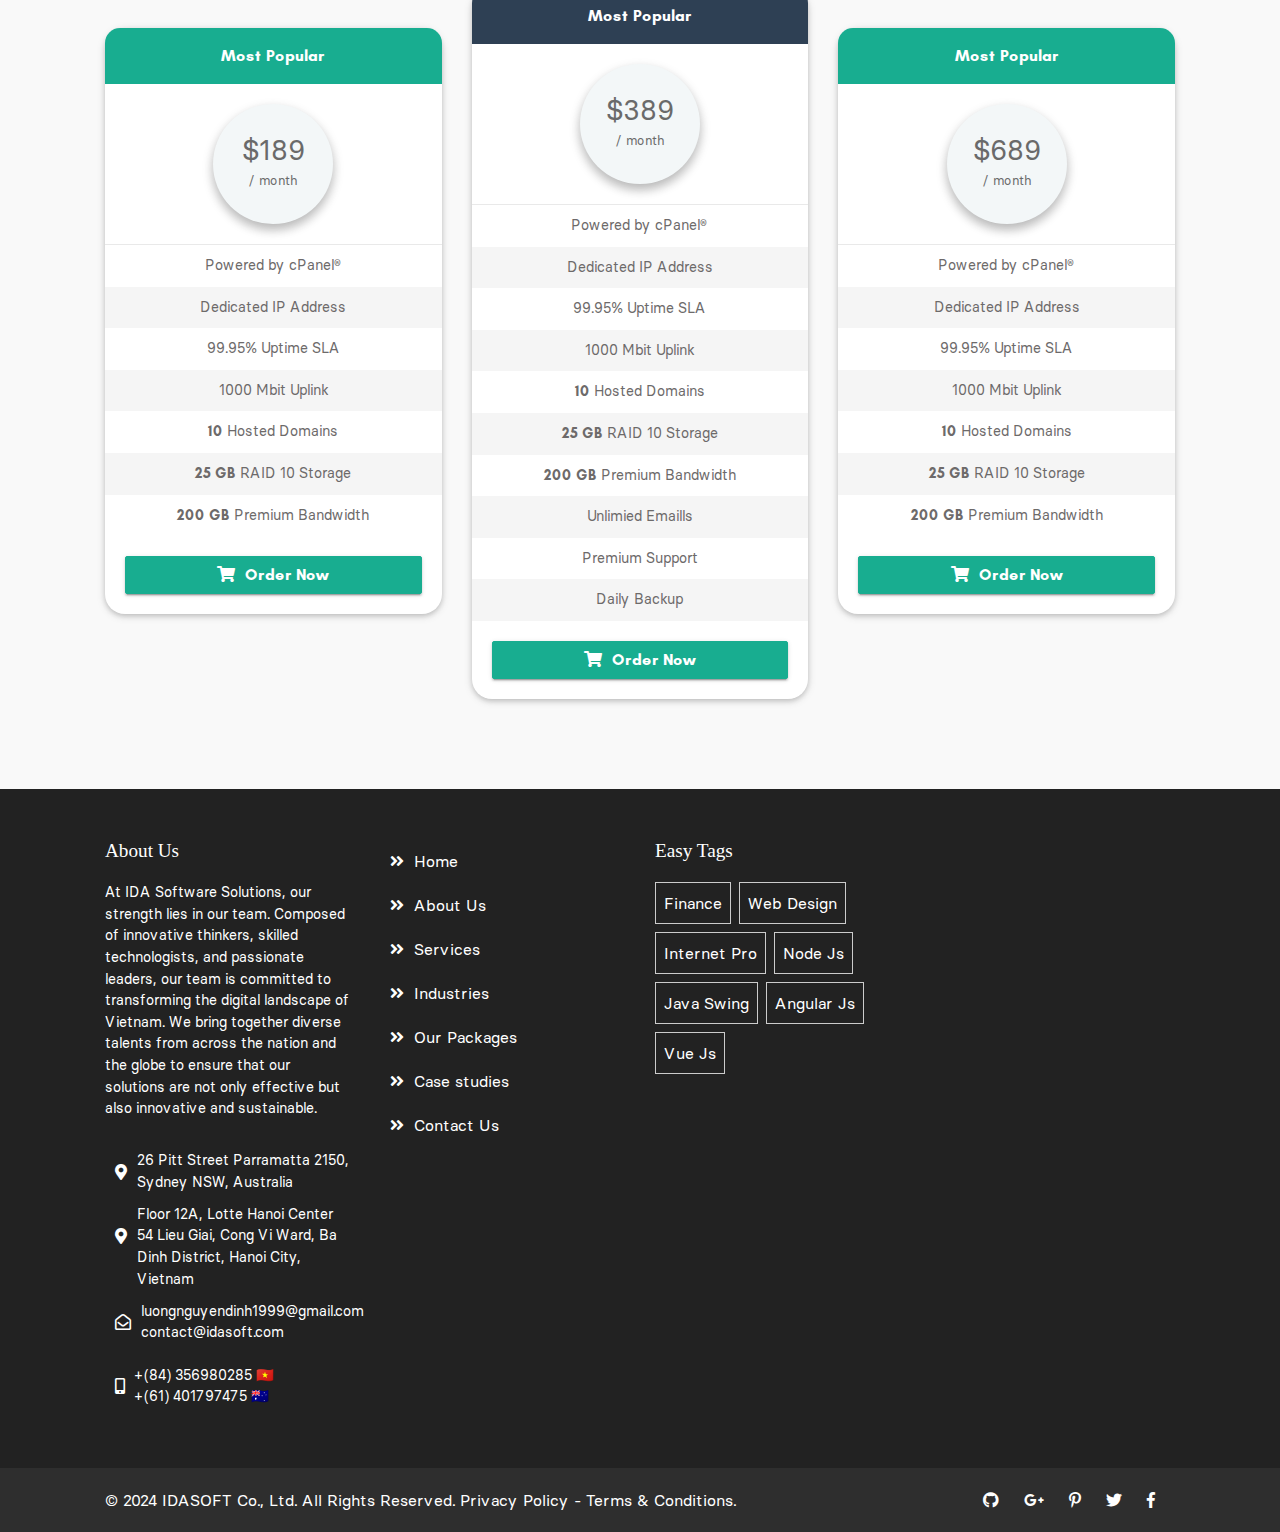
==== commit 50be7608: "Change content of web pages" ====
--- a/index.html
+++ b/index.html
@@ -30,7 +30,7 @@
                             <li><i class="far fa-envelope"></i> contact@idasoft.com<br><i class="far fa-envelope"></i> luongnguyendinh1999@gmail.com</li>
                             <li><i class="fas fa-headphones-alt"></i>
                                 +(84) 356980285 🇻🇳 <br>
-                                <i class="fas fa-headphones-alt"></i> +(61) 0401797475 🇦🇺
+                                <i class="fas fa-headphones-alt"></i> +(61) 401797475 🇦🇺
                             </li>
                         </ul>
                     </div>
@@ -724,8 +724,8 @@
                          <i class="fas fa-mobile-alt"></i>
                     </div>
                     <div class="addet">
-                        +61 401797475 (Australia) <br>
-                        +84 356980285 (VietNam)
+                        +(84) 356980285 🇻🇳 <br>
+                        +(61) 401797475 🇦🇺
                     </div>
                 </div>
             </div>
